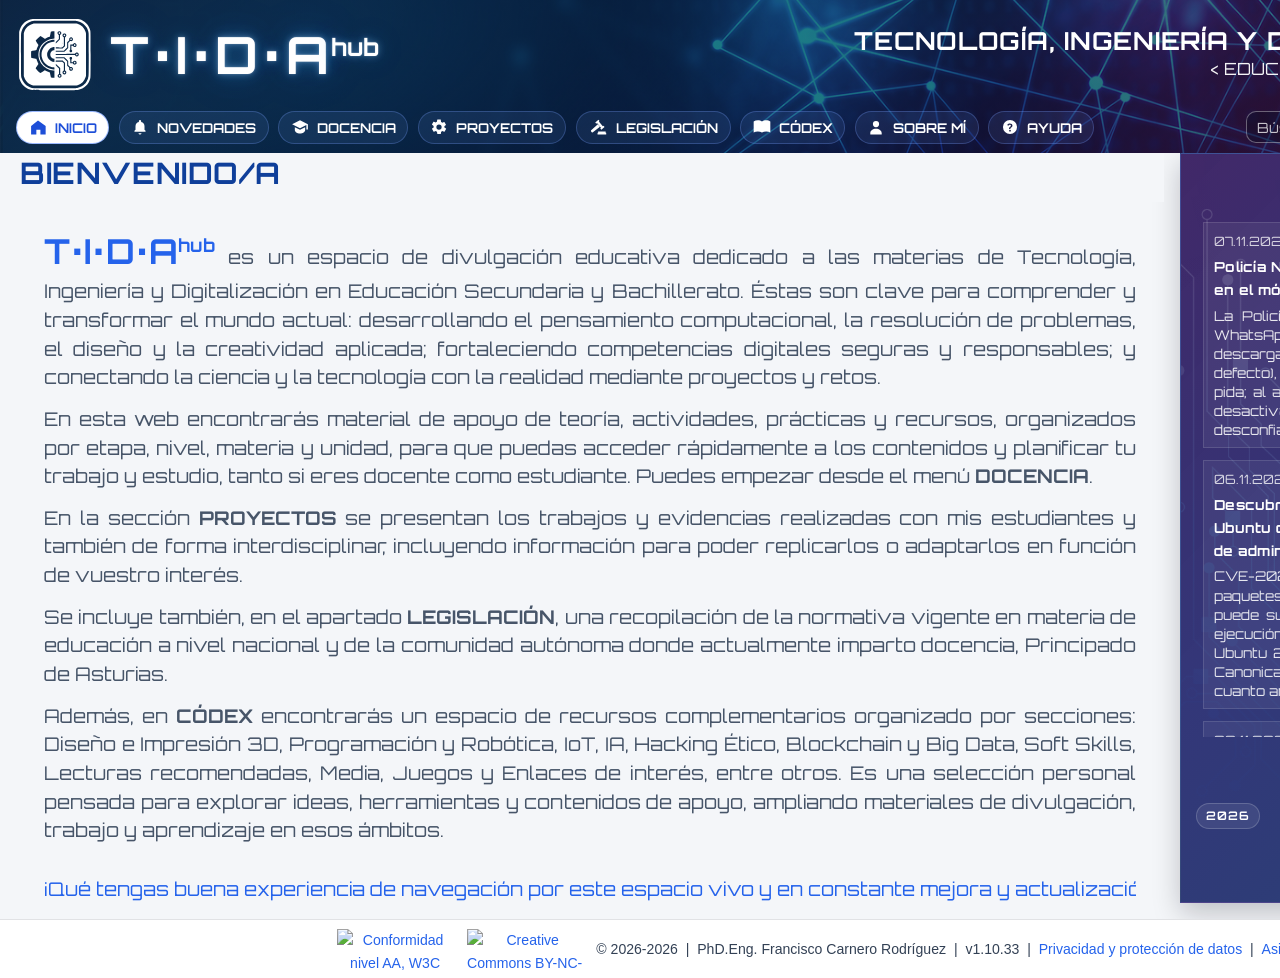
==== index.html @ 6f9c055a "Separa el contenido del titulo fijo y deja fijo BLOCKCHAIN/BIG DATA al hacer scroll. Co-authored-by:" ====
<!doctype html>
<html lang="es">
  <head>
    <meta charset="utf-8" />
    <meta name="viewport" content="width=device-width, initial-scale=1" />
    <title>T·I·D·Ahub</title>
    <link rel="stylesheet" href="./styles.css?v=1.10.33" />
    <script>
      window.MYWEB_ASSET_V = "1.10.33";
    </script>
    <script>
      (function () {
        var s = document.createElement("script");
        s.src = "./version-boot.js?_=" + Date.now();
        document.head.appendChild(s);
      })();
    </script>
  </head>
  <body class="theme-light">
    <a class="skip-link" href="#main-content">Saltar al contenido</a>
    <header>
      <div class="header-inner">
        <div class="header-top">
          <div class="brand-left">
            <span class="brand-logo">
              <img src="./logo/logo_app.svg" alt="Logotipo T·I·D·Ahub" width="256" height="256" decoding="async" />
            </span>
            <h1 id="site-title" class="brand-title">T·I·D·A<span class="brand-suffix">hub</span></h1>
          </div>
          <div class="header-right">
            <h2 class="brand-subtitle">TECNOLOGÍA, INGENIERÍA Y DIGITALIZACIÓN&nbsp;APLICADA</h2>
            <p class="subtle subtle-right">&lt; EDUCACIÓN SECUNDARIA Y BACHILLERATO &gt;</p>
          </div>
        </div>
        <div class="header-meta-row">
          <div class="header-nav-buttons">
            <button id="home-btn" class="home-btn header-home-btn" type="button" aria-label="Ir a inicio">
              <svg viewBox="0 0 24 24" width="18" height="18" aria-hidden="true" focusable="false">
                <path d="M12 3.2L2.8 10.7V22h7v-6.2h5.4V22h7V10.7L12 3.2z" fill="currentColor" />
              </svg>
              INICIO
            </button>
            <button id="updates-btn" class="home-btn header-home-btn" type="button" aria-label="Ir a Novedades">
              <svg viewBox="0 0 24 24" width="18" height="18" aria-hidden="true" focusable="false">
                <path
                  d="M12 22a2.2 2.2 0 0 0 2.1-1.6H9.9A2.2 2.2 0 0 0 12 22zm6-6.2V11a6 6 0 0 0-4.5-5.8V4a1.5 1.5 0 1 0-3 0v1.2A6 6 0 0 0 6 11v4.8L4.6 17v1.2h14.8V17L18 15.8z"
                  fill="currentColor"
                />
              </svg>
              NOVEDADES
            </button>
            <button id="docencia-btn" class="home-btn header-home-btn" type="button" aria-label="Ir a Docencia">
              <svg viewBox="0 0 24 24" width="18" height="18" aria-hidden="true" focusable="false">
                <path
                  d="M12 3L1.5 8.4 12 13.8l8.5-4.4v6h2V8.4L12 3zm-6.9 9.2V16c0 2.6 3.1 4.7 6.9 4.7s6.9-2.1 6.9-4.7v-3.8L12 15.7l-6.9-3.5z"
                  fill="currentColor"
                />
              </svg>
              DOCENCIA
            </button>
            <button id="books-btn" class="home-btn header-home-btn" type="button" aria-label="Ir a Proyectos">
              <svg viewBox="0 0 24 24" width="18" height="18" aria-hidden="true" focusable="false">
                <path
                  d="M19.14 12.94c.04-.31.06-.63.06-.94s-.02-.63-.06-.94l2.03-1.58a.5.5 0 0 0 .12-.64l-1.92-3.32a.5.5 0 0 0-.6-.22l-2.39.96a7.1 7.1 0 0 0-1.63-.94l-.36-2.54A.5.5 0 0 0 13.9 2h-3.8a.5.5 0 0 0-.49.42l-.36 2.54c-.59.24-1.13.55-1.63.94l-2.39-.96a.5.5 0 0 0-.6.22L2.71 8.48a.5.5 0 0 0 .12.64L4.86 10.7c-.04.31-.06.63-.06.94s.02.63.06.94l-2.03 1.58a.5.5 0 0 0-.12.64l1.92 3.32c.14.24.43.34.68.22l2.39-.96c.5.39 1.04.7 1.63.94l.36 2.54c.05.24.25.42.49.42h3.8c.24 0 .44-.18.49-.42l.36-2.54c.59-.24 1.13-.55 1.63-.94l2.39.96c.25.1.54 0 .68-.22l1.92-3.32a.5.5 0 0 0-.12-.64l-2.03-1.58zM12 15.5A3.5 3.5 0 1 1 12 8.5a3.5 3.5 0 0 1 0 7z"
                  fill="currentColor"
                />
              </svg>
              PROYECTOS
            </button>
            <button id="legislacion-btn" class="home-btn header-home-btn" type="button" aria-label="Ir a Legislación">
              <svg viewBox="0 0 24 24" width="20" height="20" aria-hidden="true" focusable="false">
                <!-- Mazo tipo juez: cabeza en carrete, mango afilado, bloque de golpe. -->
                <g transform="rotate(-40 12 11)">
                  <!-- Mango: fino junto a la cabeza, más grueso en la empuñadura -->
                  <path
                    d="M2.1 9.55 13.35 9.15v3.9L2.1 12.65c-.9-.35-.9-1.75 0-3.1z"
                    fill="currentColor"
                  />
                  <!-- Cabeza en carrete (extremos más anchos que el centro) -->
                  <path
                    d="M12.4 5.4h5v2h-1.05v7.4H17.4v2h-5v-2h1.05V7.4H12.4z"
                    fill="currentColor"
                  />
                </g>
                <!-- Bloque de golpe -->
                <path
                  d="M12.15 17.4h9v1.5h.7v2.2h-10.4v-2.2h.7z"
                  fill="currentColor"
                />
              </svg>
              LEGISLACIÓN
            </button>
            <button id="codex-btn" class="home-btn header-home-btn" type="button" aria-label="Ir a CÓDEX">
              <svg viewBox="0 0 24 24" width="18" height="18" aria-hidden="true" focusable="false">
                <!-- Libro abierto macizo (ambas páginas rellenas). -->
                <path
                  d="M12 4.6c-1.45-1-3.45-1.5-5.55-1.5S2.35 3.6.9 4.6v14.6c1.5-.85 3.4-1.3 5.55-1.3 2.1 0 4.1.45 5.55 1.3 1.45-.85 3.45-1.3 5.55-1.3 2.15 0 4.05.45 5.55 1.3V4.6c-1.45-1-3.45-1.5-5.55-1.5S13.45 3.6 12 4.6z"
                  fill="currentColor"
                />
              </svg>
              CÓDEX
            </button>
            <button id="about-btn" class="home-btn header-home-btn" type="button" aria-label="Ir a Sobre mí">
              <svg viewBox="0 0 24 24" width="18" height="18" aria-hidden="true" focusable="false">
                <path
                  d="M12 12.3a4.15 4.15 0 1 0 0-8.3 4.15 4.15 0 0 0 0 8.3zm0 2.1c-4.2 0-7.6 2.55-7.6 5.7V22h15.2v-1.9c0-3.15-3.4-5.7-7.6-5.7z"
                  fill="currentColor"
                />
              </svg>
              SOBRE MÍ
            </button>
            <button id="help-btn" class="home-btn header-home-btn" type="button" aria-label="Ir a Ayuda">
              <svg viewBox="0 0 24 24" width="18" height="18" aria-hidden="true" focusable="false">
                <path
                  d="M12 2.6a9.4 9.4 0 1 0 0 18.8 9.4 9.4 0 0 0 0-18.8zm0 15.4a1.15 1.15 0 1 1 0-2.3 1.15 1.15 0 0 1 0 2.3zm1.5-5.2c-.7.44-.92.72-.92 1.36v.38h-1.9v-.52c0-1.1.52-1.8 1.46-2.4.72-.44 1.08-.8 1.08-1.4 0-.74-.56-1.22-1.44-1.22-.88 0-1.52.5-1.9 1.34l-1.7-.92c.62-1.34 1.88-2.18 3.66-2.18 2 0 3.42 1.12 3.42 2.84 0 1.34-.7 2.08-1.76 2.72z"
                  fill="currentColor"
                />
              </svg>
              AYUDA
            </button>
          </div>
          <form
            id="quick-search-form"
            class="header-search"
            action="#"
            method="get"
            role="search"
            aria-label="Búsqueda rápida"
          >
            <input
              id="unit-search"
              type="search"
              name="q"
              enterkeyhint="search"
              autocomplete="off"
              autocorrect="off"
              spellcheck="false"
              placeholder="Búsqueda rápida..."
              aria-label="Búsqueda rápida por palabras clave"
            />
            <button id="unit-search-btn" type="submit" class="search-action-btn" aria-label="Ejecutar búsqueda">
              BUSCAR
            </button>
          </form>
        </div>
      </div>
    </header>

    <div class="app">
      <div class="app-layout">
        <nav id="docencia-menu" class="top-menu is-hidden" aria-label="Selector de niveles y materias">
          <div class="menu-row">
            <label class="menu-field">
              <span>Etapa</span>
              <select id="stage-select">
                <option value="">Selecciona etapa...</option>
                <option value="eso">ESO</option>
                <option value="bach">BACHILLERATO</option>
              </select>
            </label>

            <label class="menu-field">
              <span>Nivel</span>
              <select id="level-select" disabled>
                <option value="">Selecciona nivel...</option>
              </select>
            </label>

            <label class="menu-field">
              <span>Materia</span>
              <select id="material-select" disabled>
                <option value="">Selecciona materia...</option>
              </select>
            </label>

            <label class="menu-field">
              <span>Unidad</span>
              <select id="unit-select" disabled>
                <option value="">Selecciona unidad...</option>
              </select>
            </label>
          </div>
          <div id="search-results" class="search-results" aria-live="polite"></div>
        </nav>

        <main id="main-content" tabindex="-1">
          <div class="content-card">
            <span class="tag" id="unit-tag"></span>
            <h2 id="unit-title">Bienvenido/a</h2>
            <div id="breadcrumbs" class="crumb"></div>
            <div id="progress-indicator" class="progress-indicator" aria-live="polite"></div>
            <div id="tab-panel" class="tab-panel" aria-live="polite"></div>
          </div>
        </main>
      </div>
    </div>

    <footer class="site-footer">
      <div class="site-footer-inner">
        <a
          class="wcag-badge"
          href="https://www.w3.org/WAI/WCAG2AA-Conformance"
          title="Explicación de la conformidad WCAG 2 nivel AA (W3C)"
          target="_blank"
          rel="noopener noreferrer"
          aria-label="Explicación de la conformidad WCAG 2.2 nivel AA (W3C)"
        >
          <img
            src="https://www.w3.org/WAI/WCAG22/wcag2.2AA"
            alt="Conformidad nivel AA, W3C Web Content Accessibility Guidelines 2.2"
            width="88"
            height="31"
          />
        </a>
        <a
          class="cc-badge"
          href="https://creativecommons.org/licenses/by-nc-sa/4.0/deed.es"
          target="_blank"
          rel="noopener noreferrer"
          aria-label="Ver licencia Creative Commons BY-NC-SA 4.0"
        >
          <img
            src="https://mirrors.creativecommons.org/presskit/buttons/88x31/svg/by-nc-sa.svg"
            alt="Creative Commons BY-NC-SA 4.0"
            width="136"
            height="48"
          />
        </a>
        <div class="footer-meta">
          <span>&copy; 2026-<span id="year-current">2026</span></span>
          <span class="footer-sep" aria-hidden="true">|</span>
          <span>PhD.Eng. Francisco Carnero Rodríguez</span>
          <span class="footer-sep" aria-hidden="true">|</span>
          <span id="site-version">v1.10.33</span>
          <span class="footer-sep" aria-hidden="true">|</span>
          <a href="./privacidad.html?v=1.10.33" class="footer-privacy-link">Privacidad y protección de datos</a>
          <span class="footer-sep" aria-hidden="true">|</span>
          <a href="./asistencia-ia.html?v=1.10.33" class="footer-ai-link">Asistencia IA</a>
        </div>
      </div>
    </footer>

    <script>
      (function () {
        function loadApp(bust) {
          var app = document.createElement("script");
          app.src = "./app.js?v=" + encodeURIComponent(bust);
          document.body.appendChild(app);
        }
        function loadDataFreshThenApp(bust) {
          // Contenido editorial: siempre sin caché (noticias/libros sin bump de versión).
          fetch("./data.js?_=" + Date.now(), { cache: "no-store", credentials: "same-origin" })
            .then(function (r) {
              if (!r.ok) throw new Error("data.js " + r.status);
              return r.text();
            })
            .then(function (txt) {
              var ok = false;
              if (typeof window.MYWEB_injectDataJs === "function") {
                ok = window.MYWEB_injectDataJs(txt);
              } else {
                try {
                  new Function(txt);
                  var s = document.createElement("script");
                  s.text = txt;
                  document.body.appendChild(s);
                  ok = !!window.MYWEB_DATA;
                } catch (e) {
                  ok = false;
                }
              }
              if (!ok || !window.MYWEB_DATA) {
                console.error("data.js no disponible o inválido");
                return;
              }
              loadApp(bust);
            })
            .catch(function () {
              console.error("No se pudo cargar data.js");
            });
        }
        function bootAssets(bust, dataJsText) {
          bust = String(bust || window.MYWEB_ASSET_V || "1.10.33");
          window.MYWEB_ASSET_V = bust;
          if (typeof window.MYWEB_wireVersionedLinks === "function") {
            window.MYWEB_wireVersionedLinks(bust);
          }
          if (dataJsText && typeof window.MYWEB_injectDataJs === "function") {
            if (!window.MYWEB_injectDataJs(dataJsText) || !window.MYWEB_DATA) {
              console.error("data.js no disponible o inválido");
              return;
            }
            loadApp(bust);
            return;
          }
          if (dataJsText) {
            try {
              new Function(dataJsText);
              var s = document.createElement("script");
              s.text = dataJsText;
              document.body.appendChild(s);
            } catch (e) {
              console.error("data.js inválido", e);
              return;
            }
            if (!window.MYWEB_DATA) {
              console.error("data.js no definió MYWEB_DATA");
              return;
            }
            loadApp(bust);
            return;
          }
          loadDataFreshThenApp(bust);
        }
        var started = false;
        function start(bust, dataJsText) {
          if (started) return;
          started = true;
          bootAssets(bust, dataJsText);
        }
        window.addEventListener("myweb:version-ready", function (ev) {
          var d = (ev && ev.detail) || {};
          start(d.version || window.MYWEB_ASSET_V, d.dataJsText || "");
        });
        // Si version-boot falla o tarda, no bloquear la web.
        setTimeout(function () {
          start(window.MYWEB_ASSET_V || "1.10.33", window.__MYWEB_DATA_JS_TEXT__ || "");
        }, 2500);
      })();
    </script>
  </body>
</html>
---- styles.css ----
/* Tipografías locales (no dependen de Google Fonts / bloqueadores) */
@font-face {
  font-family: "Orbitron";
  font-style: normal;
  font-weight: 300 700;
  font-display: swap;
  src: url("./fonts/orbitron-latin-var.woff2") format("woff2");
}

@font-face {
  font-family: "Oxanium";
  font-style: normal;
  font-weight: 200 600;
  font-display: swap;
  src: url("./fonts/oxanium-latin-var.woff2") format("woff2");
}

:root {
  --bg: #0a0f1f;
  --bg-soft: #111a34;
  --card: #121c38;
  --card-2: #0f1831;
  --text: #e9f0ff;
  --text-soft: #b7c4e2;
  --title: #f3f7ff;
  --accent: #7aa2ff;
  --accent-2: #97b8ff;
  --muted: #98a8cc;
  --border: #25345c;
  --radius: 14px;
  --tech-font: "Orbitron", "Segoe UI", system-ui, -apple-system, sans-serif;
  --meta-font: "Oxanium", "Segoe UI", system-ui, -apple-system, sans-serif;
}

body.theme-light {
  --bg: #f4f6f9;
  --bg-soft: #eef2f7;
  --card: #ffffff;
  --card-2: #fdfefe;
  --text: #1f2937;
  --text-soft: #475569;
  --title: #0f172a;
  --accent: #2563eb;
  --accent-2: #3b82f6;
  --muted: #64748b;
  --border: #d8e0ea;
}

body.theme-light header {
  background:
    linear-gradient(135deg, rgba(7, 12, 28, 0.64), rgba(10, 18, 40, 0.56) 45%, rgba(7, 12, 28, 0.64)),
    radial-gradient(980px 520px at -10% -45%, rgba(122, 162, 255, 0.2) 0%, transparent 62%),
    radial-gradient(880px 520px at 115% 0%, rgba(151, 184, 255, 0.16) 0%, transparent 65%),
    url("./banners/banner-industry-tech.jpg");
  background-size: cover, auto, auto, cover;
  background-position: center, center, center, center;
  background-repeat: no-repeat, no-repeat, no-repeat, no-repeat;
}

body.theme-light header .brand-title {
  color: #ffffff;
  text-shadow:
    0 0 2px rgba(255, 255, 255, 0.28),
    0 0 7px rgba(147, 197, 253, 0.40),
    0 0 16px rgba(56, 189, 248, 0.30),
    0 0 32px rgba(59, 130, 246, 0.22),
    0 0 56px rgba(37, 99, 235, 0.16);
}

body.theme-light header .brand-subtitle {
  color: #ffffff;
}

body.theme-light header .subtle {
  color: #ffffff;
}

body.theme-light header .subtle.subtle-right {
  font-family: var(--tech-font);
}

body.theme-light header .brand-logo {
  color: rgba(240, 246, 255, 0.92);
  border: 0;
  background: transparent;
}

body.theme-light .top-menu {
  background: linear-gradient(180deg, #13224a, #081022);
  border: 0;
  box-shadow: 0 1px 2px rgba(3, 6, 14, 0.35), 0 10px 24px rgba(3, 8, 20, 0.35);
}

body.theme-light .menu-field span {
  color: #ffffff;
}

body.theme-light .menu-field select {
  background: linear-gradient(180deg, rgba(34, 53, 98, 0.92), rgba(20, 33, 66, 0.92));
  color: #ffffff;
  border-color: rgba(122, 162, 255, 0.3);
}

body.theme-light .menu-field select option,
body.theme-light .menu-field select optgroup {
  background: rgb(20, 33, 66);
  color: #ffffff;
}

body.theme-light .content-card {
  box-shadow: none;
}

body.theme-light .content-card h2 {
  color: #0f172a;
}

body.theme-light .progress-indicator {
  color: #1d4ed8;
  border-color: rgba(59, 130, 246, 0.4);
  background: rgba(59, 130, 246, 0.1);
}

body.theme-light .tab-panel {
  color: #475569;
}

body.theme-light .empty-state {
  color: #475569;
  background: transparent;
  border-color: transparent;
}

body.theme-light .home-btn {
  background: #f8fafc;
  border-color: #d5deea;
  color: #334155;
}

body.theme-light .home-btn:hover {
  background: #eef3ff;
  border-color: #adc5ff;
}

body.theme-light .home-btn.active {
  background: #2f5fd4;
  border-color: #2a54bc;
  color: #ffffff;
}

/* Botones del menú dentro de la cabecera: versión oscura */
body.theme-light header .home-btn {
  background: rgba(122, 162, 255, 0.1);
  border-color: rgba(122, 162, 255, 0.28);
  color: #ffffff;
}

body.theme-light header .home-btn:hover {
  background: rgba(122, 162, 255, 0.16);
  border-color: rgba(255, 255, 255, 0.55);
}

body.theme-light header .home-btn.active {
  /* Efecto “negativo”: fondo blanco + azul de los no seleccionados */
  background: #ffffff;
  border-color: rgba(122, 162, 255, 0.75);
  color: #1d4ed8;
}

body.theme-light .help-field span {
  color: #334155;
}

body.theme-light .help-field input,
body.theme-light .help-field textarea {
  background: #ffffff;
  color: #0f172a;
  border-color: #cfd8e3;
}

body.theme-light .help-submit {
  background: #e8f0ff;
  border-color: #8cb0ff;
  color: #0f3f9a;
}

body.theme-light .help-submit:hover {
  background: #dce9ff;
}

body.theme-light .site-footer a {
  color: #2563eb;
}

body.theme-light .site-footer a:hover {
  color: #1d4ed8;
}

* {
  box-sizing: border-box;
}

html {
  height: 100%;
  min-height: 100%;
  min-width: var(--site-min-width);
  /* Horizontal: lienzo mínimo. Vertical: scroll en .app (entre cabecera y pie). */
  overflow-x: auto;
  overflow-y: hidden;
}

body {
  margin: 0;
  font-family: "Segoe UI", "Inter", "Helvetica Neue", Arial, sans-serif;
  background: var(--bg);
  color: var(--text);
  line-height: 1.65;
  height: 100vh;
  max-height: 100vh;
  min-height: 0;
  min-width: var(--site-min-width);
  width: max(100%, var(--site-min-width));
  display: flex;
  flex-direction: column;
  overflow: hidden;
}

/* Accesibilidad: salto rápido a contenido (solo visible al enfocar) */
.skip-link {
  position: fixed;
  top: 0.75rem;
  left: 0.75rem;
  z-index: 9999;
  padding: 0.45rem 0.7rem;
  border-radius: 10px;
  border: 1px solid rgba(122, 162, 255, 0.55);
  background: rgba(10, 15, 31, 0.92);
  color: #ffffff;
  text-decoration: none;
  font-family: var(--tech-font);
  font-weight: 750;
  letter-spacing: 0.04em;
  transform: translateY(-140%);
  transition: transform 0.12s ease;
}

.skip-link:focus,
.skip-link:focus-visible {
  transform: translateY(0);
  outline: 2px solid #9fc0ff;
  outline-offset: 2px;
}

:root {
  --footer-h: 58px;
  /*
    Escritorio (PC): lienzo de diseño 1680px.
    Ventana más estrecha: se mantiene el tamaño original + scroll H+V
    (@media max-width: 1679.98px). Sin zoom/encaje.
    Móvil/tablet (táctil): --site-min-width pasa a 0 vía media (hover:none)+(pointer:coarse).
  */
  --site-min-width: 1680px;
  --site-fit-scale: 1;
  --site-canvas-main-h: 780px;
  --home-title-h: 3.6rem;
  --touch-target-min: 44px;
}

header {
  background:
    radial-gradient(1000px 450px at -8% -30%, #22366f 0%, transparent 60%),
    radial-gradient(900px 500px at 110% 10%, #1f2f5e 0%, transparent 62%),
    linear-gradient(135deg, #0d1429, #121b37 45%, #0d1429);
  color: var(--title);
  /* Fuera del scroller .app: la barra vertical no atraviesa la cabecera. */
  position: relative;
  flex: 0 0 auto;
  z-index: 60;
  min-width: var(--site-min-width);
  width: max(100%, var(--site-min-width));
}

.header-inner {
  --header-gap: 1.15rem;
  max-width: none;
  margin: 0 auto;
  padding: var(--header-gap) 1rem 0.58rem;
  width: 100%;
  display: flex;
  flex-direction: column;
  align-items: flex-start;
}

.header-top {
  width: 100%;
  display: flex;
  flex-direction: row;
  flex-wrap: nowrap;
  align-items: flex-start;
  justify-content: space-between;
  gap: 1rem;
}

.brand-left {
  display: inline-flex;
  align-items: center;
  gap: 0.7rem;
  position: relative;
  top: -0.45rem;
  left: -0.28rem;
}

.brand-logo {
  display: inline-flex;
  align-items: center;
  justify-content: center;
  width: 2.4rem;
  height: 2.4rem;
  border-radius: 0;
  border: 0;
  background: transparent;
  color: inherit;
  overflow: visible;
}

.brand-logo img,
.brand-logo svg {
  display: block;
  width: 100%;
  height: 100%;
  object-fit: cover;
  object-position: center;
  filter: none;
}

body.theme-light header .brand-logo img {
  filter: brightness(0) invert(1);
}

.header-right {
  display: inline-flex;
  flex-direction: column;
  align-items: flex-end;
  margin-left: auto;
  margin-top: 0.56rem;
  flex-shrink: 0;
  white-space: nowrap;
}

.brand-title {
  margin: 0;
  /* Tamaño fijo (sin vw): no cambia al redimensionar la ventana. */
  font-size: 3.2rem;
  font-weight: 700;
  font-style: normal;
  letter-spacing: 0.08em;
  font-family: var(--tech-font);
  line-height: 1;
  color: #f7fbff;
  text-transform: uppercase;
  text-shadow: 0 0 16px rgba(122, 162, 255, 0.42);
}

.brand-title .tight-dot {
  margin-left: -0.1em;
}

.brand-suffix {
  font-size: 0.46em;
  vertical-align: super;
  letter-spacing: 0.02em;
  margin-left: -0.08em;
  text-transform: none;
}

.welcome-brand .brand-suffix {
  font-size: 0.52em;
  vertical-align: super;
  letter-spacing: 0.02em;
  margin-left: -0.06em;
}

.brand-subtitle {
  margin: 0;
  font-size: 1.55rem;
  font-weight: 700;
  letter-spacing: 0.03em;
  font-family: var(--tech-font);
  color: #dce8ff;
  text-align: right;
  margin-top: 0.1rem;
  line-height: 1;
  transform: none;
}

.subtle {
  margin: -0.1rem 0 0;
  color: #d8e3ff;
  max-width: none;
  opacity: 0.95;
  font-style: normal;
  font-family: var(--meta-font);
  font-size: 1.05rem;
  font-weight: 400;
  text-align: left;
  width: 100%;
  transform: none;
}

.subtle.subtle-right {
  text-align: right;
  width: max-content;
  margin-top: 0;
  margin-left: auto;
}

.header-right .subtle.subtle-right {
  margin-top: 0.08rem;
}

.header-nav-buttons {
  display: flex;
  gap: 0.6rem;
  flex-wrap: nowrap;
  flex-shrink: 0;
}

.header-meta-row {
  display: flex;
  flex-wrap: nowrap;
  align-items: center;
  justify-content: space-between;
  gap: 0.9rem;
  margin-top: 0.34rem;
  width: 100%;
  /* Evita que menú+búsqueda se salgan del ancho de diseño y dejen “flecos” laterales. */
  min-width: 0;
  box-sizing: border-box;
}

.header-search {
  display: inline-flex;
  align-items: center;
  gap: 0.45rem;
  margin-left: auto;
  flex-shrink: 0;
}

.header-search input {
  /* Ancho fijo de escritorio (no depende del viewport). */
  width: 320px;
  border: 1px solid rgba(255, 255, 255, 0.35);
  border-radius: 10px;
  background: rgba(7, 12, 28, 0.28);
  color: #ffffff;
  padding: 0.42rem 0.6rem;
  font-family: var(--tech-font);
  font-size: 0.88rem;
  appearance: none;
}

/* Mismo aspecto que un campo de texto (type=search evita decoraciones del motor) */
.header-search input[type="search"]::-webkit-search-decoration,
.header-search input[type="search"]::-webkit-search-cancel-button {
  appearance: none;
  -webkit-appearance: none;
}

.header-search input::placeholder {
  color: rgba(255, 255, 255, 0.75);
}

body.theme-light header .header-search .search-action-btn {
  background: rgba(122, 162, 255, 0.16);
  border-color: rgba(255, 255, 255, 0.35);
  color: #ffffff;
}

body.theme-light header .header-search .search-action-btn:hover {
  background: rgba(122, 162, 255, 0.24);
  border-color: rgba(255, 255, 255, 0.55);
}

.app {
  max-width: none;
  margin: 0 auto;
  /* Sin padding superior: DOCENCIA (.top-menu) e INICIO (.home-news) van pegados a la cabecera.
     El pie está en el flex de body (no encima de .app), así el scroll no atraviesa el footprint.
     El aire de tipografía sticky lo aporta el padding de #unit-title, no este contenedor. */
  padding: 0 1rem 1rem;
  width: max(100%, var(--site-min-width));
  min-width: var(--site-min-width);
  flex: 1 1 auto;
  min-height: 0;
  display: flex;
  flex-direction: column;
  box-sizing: border-box;
  /* Scroll solo en la franja central (entre cabecera y pie del flex). */
  overflow-x: auto;
  overflow-y: auto;
  overscroll-behavior: contain;
}

/* Secciones de un viewport: el scroll (si hay) sigue en #tab-panel, no en .app. */
body:has(.content-card.is-home):not(:has(.home-split.is-archive)) .app,
body:has(.about-section) .app,
body:has(.codex-grid):not(:has(.codex-detail)) .app {
  overflow: hidden;
}

.app-layout {
  width: 100%;
  display: flex;
  flex-direction: column;
  gap: 0.75rem;
  flex: 1 1 auto;
  min-height: 0;
}

.top-menu {
  background: linear-gradient(180deg, #101932, #0d162d);
  border: 1px solid var(--border);
  border-radius: 0;
  padding: 0.9rem;
  box-shadow: 0 1px 2px rgba(3, 6, 14, 0.35), 0 10px 24px rgba(3, 8, 20, 0.35);
  margin-top: 0; /* sin solapar cabecera */
  margin-bottom: 1rem;
  /* Ancho del cuerpo (respeta --site-min-width); evita el truco 100vw que recorta al estrechar. */
  width: calc(100% + 2rem);
  max-width: none;
  position: relative;
  left: auto;
  right: auto;
  margin-left: -1rem;
  margin-right: -1rem;
  transform: none;
  box-sizing: border-box;
  border-left: 0;
  border-right: 0;
  border-top: 0;
  grid-column: 1 / -1;
}

.top-menu.is-hidden {
  display: none;
}

.menu-row {
  display: grid;
  /* ETAPA y NIVEL muy estrechos; UNIDAD se estira al final */
  grid-template-columns: 27ch 33ch 0.9fr 1.55fr;
  gap: 0.65rem;
  align-items: end;
}

.menu-field {
  display: flex;
  flex-direction: column;
  gap: 0.28rem;
}

.menu-field span {
  color: #dbe7ff;
  font-size: 1.02rem;
  font-weight: 600;
  letter-spacing: 0.01em;
  font-family: var(--tech-font);
  opacity: 0.9;
  text-transform: uppercase;
}

.menu-field select {
  width: 100%;
  border: 1px solid rgba(122, 162, 255, 0.3);
  border-radius: 10px;
  background: rgba(17, 27, 54, 0.95);
  color: #e9f0ff;
  padding: 0.45rem 0.58rem;
  font-family: var(--tech-font);
  font-size: 0.88rem;
  font-weight: 700;
}

.search-action-btn {
  border: 1px solid rgba(122, 162, 255, 0.32);
  background: rgba(122, 162, 255, 0.16);
  color: #e8f0ff;
  border-radius: 10px;
  padding: 0.45rem 0.7rem;
  font-family: var(--tech-font);
  font-size: 0.82rem;
  cursor: pointer;
}

.search-action-btn:hover {
  background: rgba(122, 162, 255, 0.25);
}

.search-action-btn:focus-visible {
  outline: 2px solid #9fc0ff;
  outline-offset: 2px;
}

body.theme-light .search-action-btn {
  background: #e8f0ff;
  border-color: #8cb0ff;
  color: #0f3f9a;
}

body.theme-light .search-action-btn:hover {
  background: #dce9ff;
  border-color: #7299ea;
}

.search-results {
  margin-top: 0.55rem;
  display: grid;
  gap: 0.4rem;
}

.search-results:empty {
  display: none;
}

.search-result-btn {
  width: 100%;
  text-align: left;
  border: 1px solid rgba(122, 162, 255, 0.28);
  background: rgba(122, 162, 255, 0.08);
  color: #e8f0ff;
  border-radius: 9px;
  padding: 0.42rem 0.56rem;
  cursor: pointer;
  font-size: 0.83rem;
}

.search-result-btn:hover {
  background: rgba(122, 162, 255, 0.16);
  border-color: rgba(151, 184, 255, 0.48);
}

.menu-field select:disabled {
  opacity: 0.6;
  cursor: not-allowed;
}

main {
  width: 100%;
  flex: 1 1 auto;
  min-height: 0;
  display: flex;
}

/* DOCENCIA: selectores en rejilla adaptable (activo bajo breakpoints del bloque responsive). */

.content-card {
  background: transparent;
  border: 0;
  border-radius: 0;
  padding: 0;
  /* Reserva el alto del título fixed para que el contenido no quede debajo. */
  padding-top: var(--unit-title-spacer, 0px);
  box-shadow: none;
  width: 100%;
  flex: 1 1 auto;
  min-height: 0;
  transition: opacity 180ms ease, transform 180ms ease;
  display: flex;
  flex-direction: column;
  align-items: stretch;
  box-sizing: border-box;
}

.content-card.is-home {
  position: relative;
  --home-news-w: 500px;
  /*
    Reserva el panel NOTICIAS. Con news a right:-1rem (entra en el padding 1rem de .app),
    padding-right = news-w deja 1rem de hueco texto↔noticias = padding izq. de .app.
  */
  padding-right: var(--home-news-w);
  box-sizing: border-box;
}

/*
  INICIO: mismo título fixed que el resto; sin interacción (salvo HISTÓRICO).
*/
.content-card.is-home #unit-title {
  padding: 0.12rem 0.25rem;
  pointer-events: none;
  font-size: 1.85em;
}

/* HISTÓRICO: mismo anclaje del panel NOTICIAS (is-home), título usable */
.content-card.is-home:has(.home-split.is-archive) #unit-title {
  pointer-events: auto;
  max-width: none;
}

.content-card.is-home #tab-panel {
  padding-top: 0;
  box-sizing: border-box;
}

.content-card.is-hidden {
  display: none;
}

.content-card.view-switch {
  opacity: 0;
  transform: translateY(6px);
}

.tag {
  display: inline-block;
  background: rgba(122, 162, 255, 0.16);
  color: #cfe0ff;
  border: 1px solid rgba(122, 162, 255, 0.36);
  padding: 0.19rem 0.56rem;
  border-radius: 999px;
  font-size: 0.77rem;
  margin-bottom: 0.7rem;
  font-weight: 650;
  letter-spacing: 0.02em;
}

.tag:empty {
  display: none;
}

.content-card h2 {
  margin: 0.1rem 0 0.45rem;
  color: #eef3ff;
  font-family: var(--tech-font);
  letter-spacing: 0.02em;
  font-size: 1.85em;
  font-weight: 700;
  text-transform: uppercase;
}

/*
  Título de sección (+ VOLVER) fixed bajo la cabecera.
  sticky fallaba con el scroll del lienzo; top/left/width los fija app.js.
*/
#unit-title {
  position: fixed;
  top: var(--unit-title-top, 0px);
  left: var(--unit-title-left, 0px);
  width: var(--unit-title-width, 100%);
  z-index: 25;
  margin-top: 0;
  margin-bottom: 0;
  /* Más aire inferior: el contenido al hacer scroll no se pega al rótulo. */
  padding: 0.28rem 0.25rem 0.72rem;
  align-self: stretch;
  box-sizing: border-box;
  line-height: 1.2;
  overflow: visible;
  background: #0a0f1f;
  backdrop-filter: none;
  box-shadow: 0 -2px 0 #0a0f1f, 0 10px 0 #0a0f1f;
}

/* En modo HISTÓRICO (INICIO), no solapar el panel fijo de noticias (derecha). */
body:has(.home-split.is-archive) #unit-title {
  display: inline-flex;
  width: fit-content;
  max-width: 100%;
}

body.theme-light #unit-title {
  background: #f4f6f9;
  color: #0f3f9a;
  box-shadow: 0 -2px 0 #f4f6f9, 0 10px 0 #f4f6f9;
}

.content-card h2:empty {
  display: none;
}

.crumb {
  color: var(--muted);
  font-size: 0.92rem;
  margin-bottom: 0.35rem;
  font-weight: 600;
}

.progress-indicator {
  display: inline-flex;
  margin-bottom: 0.35rem;
  padding: 0.2rem 0.5rem;
  border-radius: 999px;
  border: 1px solid rgba(122, 162, 255, 0.35);
  background: rgba(122, 162, 255, 0.1);
  color: #d7e5ff;
  font-size: 0.74rem;
}

.progress-indicator:empty {
  display: none;
}

.tab-panel {
  margin-top: 1rem;
  color: var(--text-soft);
}

.tab-panel:has(.codex-detail) {
  /* En vistas tipo CÓDEX, alinear contenido con el bloque fijo izquierdo */
  margin-top: 0.25rem;
}

/* LECTURAS / catálogos CÓDEX: scroll en .app (como el resto) para que el aside sticky funcione. */
body:has(.codex-detail--readings) {
  overflow-x: auto;
  overflow-y: hidden;
}

body:has(.codex-detail--readings) .app {
  overflow-x: auto;
  overflow-y: auto;
}

.tab-panel:has(.codex-detail--readings) {
  min-height: max(
    var(--site-canvas-main-h),
    calc(100vh - var(--home-news-top, 0px) - var(--footer-h))
  );
  height: auto;
  overflow: visible;
  display: flex;
  flex-direction: column;
}

.tab-panel:has(.codex-detail--readings) .codex-detail--readings {
  flex: 1 1 auto;
  min-height: var(--site-canvas-main-h);
}

.tab-panel:has(.codex-detail--readings) .readings-page {
  height: auto;
  min-height: var(--site-canvas-main-h);
}

.tab-panel:has(.codex-detail--readings) .codex-detail__content {
  height: auto;
  overflow: visible;
}

/* Hub y REFERENCIAS BC/BD: no forzar lienzo de 780px (evita scroll fantasma / hueco vacío). */
.tab-panel:has(.bc-bd-page[data-bc-view="hub"]),
.tab-panel:has(.bc-bd-page[data-bc-view="glossary"]),
.tab-panel:has(.bc-bd-page[data-bc-view="refs"]) {
  min-height: 0;
}

.tab-panel:has(.bc-bd-page[data-bc-view="hub"]) .codex-detail--readings,
.tab-panel:has(.bc-bd-page[data-bc-view="glossary"]) .codex-detail--readings,
.tab-panel:has(.bc-bd-page[data-bc-view="refs"]) .codex-detail--readings {
  min-height: 0;
  flex: 0 1 auto;
}

.tab-panel:has(.bc-bd-page[data-bc-view="hub"]) .readings-page.bc-bd-page,
.tab-panel:has(.bc-bd-page[data-bc-view="glossary"]) .readings-page.bc-bd-page,
.tab-panel:has(.bc-bd-page[data-bc-view="refs"]) .readings-page.bc-bd-page {
  min-height: 0;
}

.tab-panel:has(.help-privacy-panel) {
  margin-top: 0;
}

/* Subir ligeramente el bloque de privacidad dentro de AYUDA */
.help-privacy-panel {
  margin-top: -0.55rem;
}

/*
  Secciones que caben en un viewport: sin scroll de página
  (INICIO bienvenida, CÓDEX hub, SOBRE MÍ).
  Detalles largos (p. ej. lecturas) o HISTÓRICO no entran aquí.
*/
html:has(.content-card.is-home):not(:has(.home-split.is-archive)),
html:has(.about-section),
html:has(.codex-grid):not(:has(.codex-detail)) {
  height: 100%;
  overflow-x: auto;
  overflow-y: hidden;
}

body:has(.content-card.is-home):not(:has(.home-split.is-archive)),
body:has(.about-section),
body:has(.codex-grid):not(:has(.codex-detail)) {
  height: 100vh;
  max-height: 100vh;
  min-height: 0;
  overflow-x: visible;
  overflow-y: hidden;
}

.tab-panel:has(.empty-state.welcome):not(:has(.home-split.is-archive)),
.tab-panel:has(.codex-grid):not(:has(.codex-detail)) {
  display: flex;
  flex-direction: column;
  align-items: stretch;
  justify-content: flex-start;
  flex: 1 1 auto;
  margin-top: 0;
  min-height: 0;
  overflow-x: hidden;
  overflow-y: auto;
  overscroll-behavior: auto; /* no atrapar la rueda si no hay overflow real */
}

/* SOBRE MÍ: cabe en viewport; overflow:auto dejaba barra fantasma y desplazaba el texto. */
.tab-panel:has(.about-section) {
  display: flex;
  flex-direction: column;
  align-items: stretch;
  justify-content: flex-start;
  flex: 1 1 auto;
  margin-top: 0;
  min-height: 0;
  overflow-x: hidden;
  overflow-y: hidden;
  overscroll-behavior: auto;
}

.content-card #tab-panel:has(.unit-materials-pane) {
  flex: 1 1 auto;
  display: flex;
  flex-direction: column;
  min-height: 720px;
  margin-top: 0.35rem;
}

.unit-materials-pane {
  flex: 1 1 auto;
  display: flex;
  align-items: stretch;
  justify-content: stretch;
  width: 100%;
  padding: 0.5rem 0.5rem 1.75rem;
  box-sizing: border-box;
}

.unit-materials-split {
  width: 100%;
  display: grid;
  grid-template-columns: minmax(300px, 380px) 1fr;
  gap: 1.6rem;
  align-items: stretch;
}

.unit-materials-nav {
  display: flex;
  flex-direction: column;
  gap: 0.9rem;
  align-items: flex-start;
  justify-content: flex-start;
  padding: 0.25rem 0.25rem 0.75rem;
  position: sticky;
  top: calc(var(--home-news-top, 0px) + 1.25rem);
  align-self: start;
  height: max-content;
}

.unit-materials-detail {
  min-width: 0;
  padding: 0.35rem 0.25rem 0.75rem;
}

.unit-section-heading {
  display: flex;
  flex-direction: column;
  gap: 0.15rem;
  margin-bottom: 0.9rem;
}

.unit-section-title {
  margin: 0;
  font-family: var(--tech-font);
  letter-spacing: 0.06em;
  font-size: 1.6rem;
  color: var(--title);
}

.unit-section-subtitle {
  margin: 0;
  color: var(--muted);
  font-weight: 650;
  letter-spacing: 0.02em;
}

.unit-downloads-hint {
  margin: 0.85rem 0 0;
  font-size: 0.92rem;
  color: var(--muted);
}

@media (max-width: 900px) and (hover: none) and (pointer: coarse) {
  .unit-materials-split {
    grid-template-columns: 1fr;
  }

  .unit-materials-nav {
    position: static;
    flex-direction: row;
    flex-wrap: wrap;
    justify-content: center;
    align-items: center;
  }
}

.unit-material-card {
  display: flex;
  flex-direction: column;
  align-items: center;
  text-align: center;
  gap: 0.18rem;
  padding: 0.65rem 0.5rem 0.55rem;
  border-radius: 0;
  border: 0;
  background: transparent;
  color: var(--text-soft);
  text-decoration: none;
  cursor: pointer;
  transition:
    transform 0.08s ease,
    color 0.12s ease,
    filter 0.12s ease;
  width: 100%;
  max-width: 220px;
  box-sizing: border-box;
}

.unit-material-nav-item {
  appearance: none;
  text-align: left;
  max-width: none;
  width: 100%;
  align-items: flex-start;
}

.unit-material-nav-item.is-active {
  filter: drop-shadow(0 0 0 rgba(0, 0, 0, 0));
  color: var(--text);
}

.unit-material-nav-item.is-active .unit-material-card__label {
  color: var(--title);
}

.unit-material-card:hover {
  color: var(--text);
  filter: none;
}

.unit-material-card:active {
  transform: scale(0.98);
}

.unit-material-card__icon {
  width: 9.75rem;
  height: 9.75rem;
  color: #8cb0ff;
  display: flex;
  align-items: center;
  justify-content: center;
  border-radius: 18px;
  overflow: hidden;
  padding: 0.55rem;
  background: rgba(255, 255, 255, 0.06);
  box-shadow:
    0 8px 18px rgba(2, 6, 23, 0.22),
    0 0 0 4px #324154 inset;
}


.unit-material-card__icon svg {
  width: 100%;
  height: 100%;
  display: block;
}

.unit-material-card__icon img {
  width: 100%;
  height: 100%;
  display: block;
  object-fit: contain;
  object-position: center;
  border-radius: 14px;
  image-rendering: auto;
  image-rendering: -webkit-optimize-contrast;
  transform: translateZ(0);
  backface-visibility: hidden;
  will-change: transform, filter;
  filter:
    drop-shadow(0 0 6px rgba(96, 165, 250, 0.14))
    saturate(1.18)
    hue-rotate(-8deg)
    brightness(1.08)
    contrast(1.14);
}

/* IoT: sin filtro global (evita teñir todo el cuadro). El azul de la nube se ajusta en el PNG. */
.unit-material-card__icon img[src*="IoT"] {
  filter: none;
}

.unit-material-card__label {
  font-family: var(--tech-font);
  font-weight: 650;
  font-size: 1.55rem;
  letter-spacing: 0.06em;
  margin-top: 0;
  color: #dce8ff;
}


/* Vista lateral (detalle): icono pequeño + texto a la derecha, centrado vertical */
.unit-materials-pane.is-detail .unit-materials-nav {
  gap: 0.6rem;
  margin-top: -0.75rem;
}

.unit-materials-pane.is-detail .unit-material-nav-item {
  flex-direction: row;
  align-items: center;
  justify-content: flex-start;
  text-align: left;
  gap: 1.05rem;
  padding: 0.35rem 0.25rem;
}

.unit-materials-pane.is-detail .unit-material-card__icon {
  width: 8.26875rem;
  height: 8.26875rem;
  flex: 0 0 auto;
}

.unit-materials-pane.is-detail .unit-material-card__label {
  margin-top: 0;
  font-size: 1.15rem;
  letter-spacing: 0.06em;
  line-height: 1.1;
  display: inline-flex;
  align-items: center;
  min-height: 8.26875rem;
}

body.theme-light .unit-material-card {
  color: #334155;
}

body.theme-light .unit-material-card:hover {
  color: #0f172a;
  filter: none;
}

body.theme-light .unit-material-card__icon {
  color: #2563eb;
}

body.theme-light .unit-material-card__label {
  color: #1e3a8a;
}

.help-form {
  display: flex;
  flex-direction: column;
  gap: 0.85rem;
  max-width: 980px;
  width: 980px;
  margin: 0 auto;
  padding-bottom: 1rem;
}

/* Política en AYUDA: sin gap flex (si no, título↔RGPD queda a 0.85rem). */
.help-form.help-privacy-panel {
  gap: 0;
  max-width: none;
  width: 100%;
}

.help-field {
  display: flex;
  flex-direction: column;
  gap: 0.28rem;
}

.help-row {
  display: grid;
  grid-template-columns: 1fr 1fr;
  gap: 0.85rem;
  width: 100%;
}


.help-field span {
  color: #dbe7ff;
  font-size: 0.9rem;
  font-weight: 600;
  font-family: var(--tech-font);
}

.req-asterisk {
  color: #dc2626 !important;
  font-weight: 800;
}

.help-required-legend {
  margin-top: 0.25rem;
  font-family: var(--meta-font);
  font-size: 0.92rem;
  color: #0f172a;
  text-align: right;
}

.help-field input,
.help-field textarea {
  width: 100%;
  border: 1px solid rgba(122, 162, 255, 0.3);
  border-radius: 10px;
  background: rgba(17, 27, 54, 0.95);
  color: #e9f0ff;
  padding: 0.56rem 0.66rem;
  font-family: Arial, Helvetica, sans-serif;
  font-size: 1.1rem;
}

.help-field input {
  font-weight: 400;
}

.help-field textarea {
  resize: none;
}

.help-consent {
  display: flex;
  align-items: flex-start;
  gap: 0.6rem;
  padding: 0.25rem 0.1rem 0;
  color: #000000;
  font-family: var(--meta-font);
  font-size: 0.98rem;
  line-height: 1.35;
}

.help-consent-group {
  display: flex;
  flex-direction: column;
  gap: 0.25rem;
}

.help-consent a.help-privacy-link {
  color: #0b3bdc;
  text-decoration: none;
}

.help-consent a.help-privacy-link:hover {
  color: #0932ba;
  text-decoration: underline;
  text-underline-offset: 0.12em;
  opacity: 1;
}

.help-consent input[type="checkbox"] {
  margin-top: 0.22rem;
  width: 18px;
  height: 18px;
  accent-color: #7aa2ff;
  flex: 0 0 auto;
}

.help-privacy {
  border: 1px solid rgba(122, 162, 255, 0.22);
  background: rgba(228, 234, 242, 0.84);
  border-radius: 0;
  padding: 0.55rem 0.7rem;
  color: #0f172a;
  font-family: var(--meta-font);
  font-size: 0.82rem;
  line-height: 1.28;
  text-align: justify;
  text-justify: inter-word;
  align-self: center;
  width: 100%;
  max-width: 980px;
  margin: 0.2rem auto 0.75rem;
  user-select: none;
  box-sizing: border-box;
  overflow-wrap: anywhere;
  word-break: break-word;
}

.help-privacy strong {
  color: #0b1220;
}

/* Permitir copiar/enlazar dentro de privacidad */
.help-privacy a,
.help-privacy a * {
  user-select: text;
}

/* Correo en privacidad: sin subrayado (mantiene aspecto "texto") */
.help-privacy a[href^="mailto:"] {
  text-decoration: none;
}
.help-privacy a[href^="mailto:"]:hover {
  text-decoration: none;
}

/*
  Página de privacidad: cabecera + título fijos;
  solo hace scroll el texto de la política (.tab-panel).
*/
html:has(body.privacy-page) {
  height: 100%;
  overflow-x: auto;
  overflow-y: hidden;
}

body.privacy-page {
  height: 100vh;
  max-height: 100vh;
  min-height: 0;
  overflow-x: visible;
  overflow-y: hidden;
}

body.privacy-page header {
  flex: 0 0 auto;
  position: relative; /* no sticky: ya no hace falta con layout bloqueado */
}

/* Misma geometría de cabecera que INICIO (logo/título/aire); solo cambia el menú → VOLVER. */
body.privacy-page .header-inner {
  padding: var(--header-gap, 1.15rem) 1rem 0.58rem;
}

body.privacy-page .header-meta-row {
  /* Reserva la altura típica de la fila de botones + búsqueda de INICIO. */
  min-height: 2.35rem;
  align-items: center;
}

body.privacy-page .header-nav-buttons {
  min-height: 2.15rem;
  align-items: center;
}

body.privacy-page .app,
body.privacy-page .app-layout,
body.privacy-page main {
  flex: 1 1 auto;
  min-height: 0;
  overflow: hidden;
}

body.privacy-page .content-card {
  flex: 1 1 auto;
  min-height: 0;
  overflow: hidden;
  /* Aire bajo cabecera (en AYUDA lo aporta el título «AYUDA»). */
  padding-top: 1.1rem;
}

/* Mismo título/cita que AYUDA (.privacy-block-heading + lede centrados). */
body.privacy-page #unit-title,
body.privacy-page #unit-title.privacy-block-heading {
  position: static;
  flex: 0 0 auto;
  top: auto;
  z-index: 2;
  margin: 0 auto;
  max-width: 1800px;
  width: 100%;
  font-size: clamp(1.05rem, 3.5vw, 1.48rem);
  letter-spacing: 0.08em;
  line-height: 1;
  text-align: center;
  color: #0f172a;
  background: transparent;
  box-shadow: none;
  backdrop-filter: none;
  padding: 0 0.35rem;
  box-sizing: border-box;
}

body.privacy-page .tab-panel {
  flex: 1 1 auto;
  min-height: 0;
  margin-top: 0.15rem;
  overflow-x: auto;
  overflow-y: auto;
  overscroll-behavior: auto;
}

/* Página de privacidad (privacidad.html): ocupar el ancho del privacy-stack (1800px) */
body.privacy-page .help-privacy {
  font-size: 0.92rem;
  line-height: 1.28;
  width: 100%;
  max-width: none;
  align-self: stretch;
}

/*
  VOLVER en cabecera de privacidad: mismo formato que .help-title-back (← VOLVER),
  colores invertidos respecto a ese botón (texto claro sobre cabecera oscura).
*/
body.privacy-page header .privacy-header-back {
  text-decoration: none;
  /* Misma caja visual que .header-home-btn del menú principal. */
  font-size: 0.78rem;
  padding: 0.42rem 0.75rem;
  min-height: 2.15rem;
  box-sizing: border-box;
  display: inline-flex;
  align-items: center;
  font-weight: 700;
  letter-spacing: 0.06em;
  background: rgba(15, 36, 77, 0.72);
  border: 1px solid rgba(122, 162, 255, 0.45);
  color: #eef3ff;
}

body.privacy-page header .privacy-header-back:hover {
  background: rgba(122, 162, 255, 0.28);
  border-color: rgba(255, 255, 255, 0.55);
  color: #ffffff;
}

body.privacy-page .privacy-card {
  margin: 0.35rem auto 0.85rem;
}

.privacy-block-heading {
  margin: 0 auto 0.1rem;
  max-width: 1800px;
  width: 100%;
  font-family: var(--tech-font);
  font-size: clamp(1.05rem, 3.5vw, 1.48rem);
  font-weight: 700;
  letter-spacing: 0.08em;
  color: #0f172a;
  text-align: center;
  box-sizing: border-box;
  padding-inline: 0.35rem;
}

.help-privacy-panel .privacy-block-heading {
  margin-bottom: 0;
  margin-top: 0;
  line-height: 1;
  padding: 0;
}

.privacy-stack {
  margin-top: -0.35rem;
}

body.privacy-page .privacy-block-heading {
  color: #0f172a;
}

/* Privacidad dentro de AYUDA (misma ventana) */
.help-privacy-panel {
  max-width: none;
  width: 100%;
}

.privacy-stack {
  width: 100%;
  max-width: 1800px;
  margin: 0 auto;
  box-sizing: border-box;
  min-width: 0;
}

/* Cita legal RGPD/LOPDGDD bajo el título (privacidad.html y AYUDA) */
.privacy-legal-lede {
  margin: 0.55rem 0 0.45rem;
  padding: 0 0.25rem;
  font-size: 0.98rem;
  line-height: 1.3;
  text-align: left;
  font-family: var(--meta-font);
  font-style: italic;
  font-weight: 700;
  color: #475569;
  box-sizing: border-box;
}

.privacy-legal-lede--centered,
.help-privacy-panel .privacy-legal-lede,
body.privacy-page .privacy-legal-lede {
  text-align: center;
  max-width: 1800px;
  width: 100%;
  margin-left: auto;
  margin-right: auto;
}

/* Misma separación título → RGPD en AYUDA y privacidad.html */
.help-privacy-panel .privacy-block-heading + .privacy-legal-lede,
body.privacy-page #unit-title + .privacy-legal-lede {
  margin-top: 0.55rem;
  margin-bottom: 0.45rem;
}

body.privacy-page .privacy-legal-lede {
  flex: 0 0 auto;
  color: #475569;
}

/* Enlaces de la cita legal: mantener color tras visitar */
.privacy-legal-lede a,
.privacy-legal-lede a:visited {
  color: #2563eb;
  text-decoration: none;
}

.privacy-legal-lede a:hover {
  color: #1d4ed8;
  text-decoration: underline;
  text-underline-offset: 0.12em;
}

.help-privacy-panel .privacy-card {
  width: 100%;
  max-width: none;
  margin-left: auto;
  margin-right: auto;
  font-size: 0.92rem;
  line-height: 1.22;
  padding: 0.5rem 0.65rem;
}

/* 2 columnas reales por grid (sin layout multi-column) */
.privacy-grid {
  display: grid;
  grid-template-columns: 1fr 1fr;
  gap: 2.4rem;
  align-items: stretch;
}

.privacy-col {
  display: flex;
  flex-direction: column;
  min-height: 100%;
}

@media (max-width: 1100px) and (hover: none) and (pointer: coarse) {
  .privacy-grid {
    grid-template-columns: 1fr;
    gap: 1.1rem;
  }
}

.privacy-card strong {
  text-transform: uppercase;
}

/* Evitar que un apartado se rompa entre columnas */
.privacy-section {
  break-inside: avoid;
  page-break-inside: avoid;
}

/* Título de cada apartado */
.privacy-section > strong {
  display: block;
  margin-top: 0.15rem;
}

/* Cuerpo bajo cada título: sangría en todo el bloque (todas las líneas) */
.privacy-section > .privacy-section-body {
  padding-left: 1.65rem;
  margin: 0.14rem 0 0.75rem;
  text-align: justify;
  text-justify: inter-word;
}

#unit-title .help-title-back {
  margin-left: 0.75rem;
  font-size: 0.78rem;
  padding: 0.3rem 0.65rem;
  border-radius: 999px;
  border: 1px solid rgba(122, 162, 255, 0.45);
  background: rgba(122, 162, 255, 0.14);
  color: #0f244d;
  cursor: pointer;
  font-family: var(--tech-font);
  font-weight: 700;
  letter-spacing: 0.06em;
  vertical-align: middle;
}

#unit-title .help-title-back:hover {
  background: rgba(122, 162, 255, 0.2);
}

.help-submit {
  align-self: center;
  cursor: pointer;
  background: rgba(122, 162, 255, 0.14);
  border: 1px solid rgba(122, 162, 255, 0.45);
  color: #eef3ff;
  border-radius: 999px;
  padding: 0.45rem 0.85rem;
  font-weight: 650;
  font-family: var(--tech-font);
}

.help-submit:hover {
  background: rgba(122, 162, 255, 0.2);
}

.help-submit:disabled {
  opacity: 0.65;
  cursor: wait;
}

/* Honeypot antispam: oculto visualmente, fuera del flujo */
.help-botcheck {
  position: absolute;
  left: -10000px;
  top: auto;
  width: 1px;
  height: 1px;
  overflow: hidden;
}

.help-form-status {
  margin: 0.35rem 0 0;
  text-align: center;
  font-family: var(--tech-font);
  font-size: 0.92rem;
  line-height: 1.35;
  color: var(--text-soft);
}

.help-sent {
  display: flex;
  flex-direction: column;
  align-items: center;
  justify-content: center;
  min-height: 14rem;
  padding: 2rem 1rem;
  text-align: center;
  font-family: var(--tech-font);
  animation: helpSentIn 0.35s ease-out;
}

.help-sent__label {
  margin: 0;
  font-size: 2.1rem;
  font-weight: 700;
  letter-spacing: 0.08em;
  text-transform: uppercase;
  color: #166534;
}

.help-sent__hint {
  margin: 0.85rem 0 0;
  font-size: 0.95rem;
  color: var(--muted);
}

@keyframes helpSentIn {
  from {
    opacity: 0;
    transform: translateY(8px);
  }
  to {
    opacity: 1;
    transform: none;
  }
}

.help-form-status.is-ok {
  color: #166534;
}

.help-form-status.is-error {
  color: #b91c1c;
}

body.theme-light .help-form-status.is-ok {
  color: #166534;
}

body.theme-light .help-form-status.is-error {
  color: #b91c1c;
}

.empty-state {
  color: var(--text-soft);
  background: transparent;
  border: 0;
  border-radius: 0;
  padding: 0.25rem 0;
}

.empty-state.welcome {
  max-width: none;
  margin: 0;
  text-align: justify;
  text-justify: inter-word;
  padding: 0.6rem 0 0;
  min-height: 0;
  display: flex;
  flex-direction: column;
  justify-content: flex-start;
  user-select: none;
  cursor: default;
  /* static: .home-news se posiciona respecto a .content-card.is-home */
  position: static;
  top: 0;
  width: 100%;
}

.empty-state.welcome:has(.home-split.is-archive) {
  /* En modo HISTÓRICO, no centrar verticalmente: pegar arriba */
  min-height: 0;
  justify-content: flex-start;
  top: 0;
  padding-top: 0;
}

.home-split.is-archive {
  padding-top: 0;
  padding-left: 0;
  padding-right: 0;
}

/*
  Panel NOTICIAS en HISTÓRICO (escritorio): fixed bajo la cabecera, como “pegado”
  en INICIO (ahí no hay scroll de página). Así no sube solapando el header al
  hacer scroll del listado de meses.
*/
.content-card.is-home:has(.home-split.is-archive) .home-news {
  position: fixed;
  top: var(--home-news-top, 0px);
  right: 1rem;
  left: auto;
  bottom: auto;
  width: var(--home-news-w, 500px);
  max-width: var(--home-news-w, 500px);
  height: calc(100vh - var(--home-news-top, 0px) - var(--footer-h));
  max-height: calc(100vh - var(--home-news-top, 0px) - var(--footer-h));
  overflow: auto;
  z-index: 15;
}

.home-split {
  --home-news-w: 500px;
  display: block;
  /* La reserva del panel vive en .content-card.is-home. */
  padding-left: 0;
  padding-right: 0;
  box-sizing: border-box;
}

.home-year-results {
  display: none;
}

.home-year-results:has(.year-results-list) {
  display: block;
  float: none;
  /* Toda la anchura bajo el panel de noticias fijo: titulares completos en varias líneas */
  width: 100%;
  max-width: 100%;
  margin: 0 0 1rem;
  padding: 0.6rem 0.62rem;
  border: 1px solid rgba(122, 162, 255, 0.18);
  background: rgba(10, 18, 40, 0.22);
  color: #ffffff;
  box-sizing: border-box;
}

.home-split.is-archive .welcome-copy {
  display: none;
}

.home-split.is-archive .home-year-results {
  display: block;
  float: none;
  width: 100%;
  margin: 0;
  /* Igual que NOVEDADES: el bloque empieza pegado al título */
  padding: 0;
  margin-top: 0;
  border: 0;
  background: transparent;
}

.home-split.is-archive .year-results-title {
  display: none;
}

.home-split.is-archive .year-results-list {
  max-width: min(1420px, 100%);
  width: 100%;
  margin: 0 auto;
  gap: 0.55rem;
}

.updates-archive .year-result {
  padding: 0.5rem 0.6rem;
  border-color: rgba(15, 23, 42, 0.14);
  background: transparent;
}

.updates-archive .year-result-date {
  color: rgba(15, 23, 42, 0.8);
}

.updates-archive .year-result-title {
  color: #0f172a;
  /* En escritorio elipsis; en <1680px el bloque responsive permite wrap completo (AA 1.4.10). */
  white-space: nowrap;
  overflow: hidden;
  text-overflow: ellipsis;
  line-height: 1.4;
}

.updates-archive .updates-book-title {
  color: var(--accent);
  font-weight: 800;
}

.updates-archive .updates-game-title {
  color: var(--accent);
  font-weight: 800;
}

.updates-archive .updates-media-title {
  color: var(--accent);
  font-weight: 800;
}

.updates-archive .updates-softskills-title {
  color: var(--accent);
  font-weight: 800;
}

.updates-archive .updates-blockchain-title {
  color: var(--accent);
  font-weight: 800;
}

.updates-archive a.updates-item-link {
  color: var(--accent);
  font-weight: 800;
  text-decoration: none;
  cursor: pointer;
}

.updates-archive a.updates-item-link:hover {
  color: var(--accent-2);
  text-decoration: underline;
  text-underline-offset: 0.12em;
}

.updates-archive .updates-manual-title {
  color: var(--accent);
  font-weight: 800;
}

.updates-archive .year-result.is-unseen-update {
  border: 2px solid rgba(0, 150, 255, 0.85);
  background: rgba(0, 150, 255, 0.08);
  box-shadow:
    0 0 0 3px rgba(0, 150, 255, 0.28),
    0 0 22px rgba(0, 150, 255, 0.32),
    0 0 52px rgba(0, 150, 255, 0.18);
}

.updates-archive .home-year-results:has(.year-results-list) {
  /* Igual que el histórico: sin tarjeta/fondo contenedor */
  background: transparent !important;
  border: 0 !important;
  padding: 0 !important;
  margin: 0 !important;
  color: inherit;
}

.updates-archive .year-results-list {
  /* Más estrecho y centrado (evita “tiras” demasiado largas) */
  width: 100%;
  max-width: 1360px;
  margin: 0.35rem auto 0;
}

/* NOVEDADES / HISTÓRICO: scroll en .app (zona central), no en html (evita barra sobre header/pie). */
html.updates-archive {
  overflow-x: auto;
  overflow-y: hidden;
}

html.updates-archive body {
  overflow: hidden;
  height: 100vh;
  max-height: 100vh;
}

html.updates-archive .app,
body:has(.home-split.is-archive) .app {
  overflow-x: auto;
  overflow-y: auto;
}

html.updates-archive #tab-panel {
  flex: 1 1 auto;
  min-height: 0;
  height: auto;
  overflow: visible;
}

body:has(.home-split.is-archive) #tab-panel {
  flex: 1 1 auto;
  min-height: 0;
  overflow: visible;
}

body:has(.home-split.is-archive) {
  overflow: hidden;
  height: 100vh;
  max-height: 100vh;
}

.tab-panel:has(.home-split.is-archive) {
  min-height: 0;
  height: auto;
  overflow: visible;
  display: flex;
  flex-direction: column;
}

.tab-panel:has(.home-split.is-archive) .home-split.is-archive {
  flex: 1 1 auto;
  min-height: 0;
  --home-news-w: 500px;
  width: 100%;
  max-width: 100%;
  box-sizing: border-box;
  overflow: visible;
}

body:has(.home-split.is-archive) .home-year-results {
  max-height: none;
  overflow: visible;
}

/* Plegables por mes (HISTÓRICO + NOVEDADES) */
.month-groups {
  width: 100%;
}

.month-group {
  max-width: min(1420px, 100%);
  margin: 0 auto 0.55rem;
}

.month-group__summary {
  list-style: none;
  cursor: pointer;
  user-select: none;
  margin: 0.35rem 0 0.15rem;
  padding: 0.2rem 0.1rem;
  font-family: var(--tech-font);
  letter-spacing: 0.06em;
  font-weight: 800;
  text-transform: uppercase;
  color: rgba(15, 23, 42, 0.85);
  display: inline-flex;
  align-items: center;
  gap: 0.5rem;
}

/* Ocultar marcador por defecto en summary */
.month-group__summary::-webkit-details-marker {
  display: none;
}

.month-group__summary::after {
  content: "▸";
  font-size: 1.05em;
  line-height: 1;
  color: rgba(15, 23, 42, 0.7);
  transform: translateY(-0.02em);
  transition: transform 0.12s ease, color 0.12s ease;
}

.month-group[open] > .month-group__summary::after {
  transform: rotate(90deg) translateY(-0.02em);
  color: rgba(15, 23, 42, 0.88);
}

.month-group__summary:focus-visible {
  outline: 2px solid #9fc0ff;
  outline-offset: 3px;
  border-radius: 8px;
}

.month-group[open] > .month-group__summary {
  color: rgba(15, 23, 42, 0.95);
}

.month-group > .year-results-list {
  margin-top: 0.25rem;
}

/* NOVEDADES: alinear el mes con el inicio de las "etiquetas" */
.updates-archive .month-group {
  max-width: 1360px;
}

.updates-archive .month-group__summary {
  display: flex;
  width: 100%;
  box-sizing: border-box;
  padding-left: 0.1rem; /* igual que el alineado en HISTÓRICO */
}

.law-page {
  display: grid;
  grid-template-columns: 1fr 1fr;
  gap: 1.25rem 1.35rem;
  align-items: start;
  padding-bottom: 1.25rem;
}

.law-page__col {
  display: flex;
  flex-direction: column;
  gap: 1.25rem;
  min-width: 0;
}

.law-block {
  border: 1px solid rgba(122, 162, 255, 0.18);
  background: rgba(255, 255, 255, 0.92);
  padding: 0.85rem 0.95rem;
}

.law-block--title-only {
  display: flex;
  align-items: center;
  justify-content: center;
  min-height: 0;
  background: transparent;
  border: 0;
  padding: 0.35rem 0;
  box-shadow: none;
}

.law-block--title-only .law-block__title {
  margin-bottom: 0;
  /* Misma escala que #unit-title (.content-card h2): 1.5em respecto al cuerpo + negrita */
  font-size: 1.5em;
  font-weight: 700;
  color: #eef3ff;
}

body.theme-light .law-block--title-only .law-block__title {
  color: #0f172a;
}

.law-block--section .law-subtitle:first-of-type {
  margin-top: 0;
}

.law-block__title {
  display: flex;
  align-items: center;
  justify-content: center;
  gap: 0.5rem;
  margin: 0 0 0.5rem;
  font-family: var(--tech-font);
  letter-spacing: 0.08em;
  font-size: 1.28rem;
  color: #0f172a;
  text-align: center;
  text-transform: uppercase;
}

.law-block__title-text {
  flex: 0 1 auto;
  min-width: 0;
  text-align: center;
}

.law-block__flag {
  flex-shrink: 0;
  display: flex;
  align-items: center;
  line-height: 0;
  border: 1px solid rgba(15, 23, 42, 0.14);
  border-radius: 2px;
  overflow: hidden;
  box-shadow: 0 1px 2px rgba(15, 23, 42, 0.06);
}

.law-block__flag svg {
  display: block;
  width: 1.35rem;
  height: auto;
}

.law-subtitle {
  margin: 0.9rem 0 0.45rem;
  font-family: var(--tech-font);
  letter-spacing: 0.06em;
  font-size: 1.08rem;
  font-weight: 700;
  color: rgba(15, 23, 42, 0.88);
  background: rgba(122, 162, 255, 0.12);
  border: 1px solid rgba(122, 162, 255, 0.18);
  border-left: 4px solid rgba(29, 78, 216, 0.75);
  padding: 0.42rem 0.6rem;
  border-radius: 0;
  text-transform: uppercase;
}

.law-subtitle--general {
  background: rgba(122, 162, 255, 0.12);
  border-color: rgba(122, 162, 255, 0.22);
  border-left-color: rgba(29, 78, 216, 0.75);
}

.law-subtitle--eso {
  background: rgba(253, 230, 138, 0.22);
  border-color: rgba(245, 158, 11, 0.25);
  border-left-color: rgba(245, 158, 11, 0.75);
}

.law-subtitle--bach {
  background: rgba(134, 239, 172, 0.18);
  border-color: rgba(34, 197, 94, 0.22);
  border-left-color: rgba(34, 197, 94, 0.75);
}

.law-subtitle + .law-list {
  margin-left: 0.2rem;
}

.law-subtitle + .empty-state {
  margin-left: 0.2rem;
}

.law-list {
  list-style: none;
  margin: 0;
  padding: 0;
  display: grid;
  gap: 0.55rem;
}

/* GENERAL: azul (por defecto). ESO / Bach.: mismo matiz que el título pero más suave en el fondo */
.law-item {
  border: 1px solid rgba(122, 162, 255, 0.16);
  background: rgba(122, 162, 255, 0.06);
  padding: 0.55rem 0.65rem;
  display: grid;
  grid-template-columns: 1fr;
  row-gap: 0.2rem;
  text-align: justify;
  text-justify: inter-word;
}

.law-subtitle--eso + .law-list .law-item {
  border-color: rgba(245, 158, 11, 0.11);
  /* Amarillo muy suave frente a la franja del título ESO (más cerca del blanco del bloque) */
  background: rgba(255, 252, 243, 0.92);
}

.law-subtitle--bach + .law-list .law-item {
  border-color: rgba(34, 197, 94, 0.12);
  /* Verde muy suave frente a la franja del título Bachillerato */
  background: rgba(246, 253, 249, 0.94);
}

.law-meta {
  font-family: var(--meta-font);
  font-size: 0.82rem;
  color: rgba(15, 23, 42, 0.68);
  grid-column: 1 / -1;
}

.law-title {
  margin-top: 0.15rem;
  color: #0f172a;
  font-family: var(--meta-font);
  line-height: 1.35;
  grid-column: 1 / -1;
}

a.law-title-link {
  color: #1d4ed8;
  text-decoration: none;
  cursor: pointer;
}

a.law-title-link:hover {
  color: #1e40af;
  text-decoration: underline;
  text-underline-offset: 0.12em;
}

/* Búsqueda global (cabecera → área de trabajo) */
.global-search-page {
  font-family: var(--tech-font);
  padding: 0.25rem 0.15rem 1rem;
  /* Casi todo el ancho útil del panel: menos saltos de línea en títulos largos (p. ej. legislación). */
  max-width: 1360px;
  width: 100%;
  margin: 0 auto;
  box-sizing: border-box;
}

.global-search-breadcrumb {
  font-family: var(--tech-font);
  color: var(--muted);
  font-size: 0.8rem;
  font-weight: 600;
}

.global-search-hint,
.global-search-empty,
.global-search-count {
  margin: 0 0 1rem;
  line-height: 1.5;
  color: var(--text-soft);
}

.global-search-hint,
.global-search-empty {
  font-family: var(--tech-font);
  font-size: 1.08rem;
  line-height: 1.55;
}

.global-search-empty {
  color: #fbbf24;
}

.global-search-count {
  font-size: 0.9rem;
  color: var(--muted);
}

.global-search-list {
  list-style: none;
  margin: 0;
  padding: 0;
  display: flex;
  flex-direction: column;
  gap: 0.65rem;
}

.global-search-hit {
  border: 1px solid rgba(122, 162, 255, 0.2);
  background: rgba(122, 162, 255, 0.06);
  padding: 0.6rem 0.7rem;
  border-radius: 0;
  text-align: justify;
  text-justify: inter-word;
}

.global-search-hit__meta {
  font-size: 0.78rem;
  color: var(--muted);
  letter-spacing: 0.02em;
  margin-bottom: 0.25rem;
}

.global-search-hit__title {
  color: var(--title);
  font-weight: 700;
  font-size: 1rem;
  line-height: 1.35;
}

a.global-search-hit__title-link {
  display: block;
  color: #93c5fd;
  text-decoration: none;
  cursor: pointer;
}

a.global-search-hit__title-link:hover {
  color: #bfdbfe;
  text-decoration: underline;
  text-underline-offset: 0.12em;
}

.global-search-hit__sub {
  margin-top: 0.3rem;
  font-size: 0.86rem;
  color: var(--text-soft);
  line-height: 1.4;
}

.global-search-hit__btn {
  margin-top: 0.55rem;
  cursor: pointer;
  font-family: var(--tech-font);
  font-weight: 650;
  letter-spacing: 0.04em;
  font-size: 0.78rem;
  padding: 0.35rem 0.75rem;
  border-radius: 999px;
  border: 1px solid rgba(122, 162, 255, 0.45);
  background: rgba(122, 162, 255, 0.12);
  color: #dbe8ff;
}

.global-search-hit__btn:hover {
  background: rgba(122, 162, 255, 0.22);
  border-color: rgba(147, 197, 253, 0.55);
}

body.theme-light .global-search-hit {
  border-color: rgba(122, 162, 255, 0.22);
  background: rgba(255, 255, 255, 0.88);
}

body.theme-light .global-search-hit__title {
  color: #0f172a;
}

body.theme-light a.global-search-hit__title-link {
  color: #1d4ed8;
}

body.theme-light a.global-search-hit__title-link:hover {
  color: #1e40af;
  text-decoration: underline;
  text-underline-offset: 0.12em;
}

body.theme-light .global-search-hit__sub {
  color: #475569;
}

body.theme-light .global-search-hit__meta {
  color: #64748b;
}

body.theme-light .global-search-hit__btn {
  color: #1e3a8a;
  border-color: rgba(37, 99, 235, 0.45);
  background: rgba(59, 130, 246, 0.12);
}

body.theme-light .global-search-empty {
  color: #b45309;
}

.home-split.is-archive .year-result {
  padding: 0.5rem 0.6rem;
  border-color: rgba(15, 23, 42, 0.14);
  background: rgba(255, 255, 255, 0.7);
}

.home-split.is-archive .year-result-date {
  color: rgba(15, 23, 42, 0.8);
}

body.theme-light .home-split.is-archive .year-result-date {
  color: rgba(15, 23, 42, 0.8);
}

.home-split.is-archive .year-result-title,
.home-split.is-archive a.year-result-title-link {
  color: #0f172a;
  white-space: normal;
  overflow: visible;
  overflow-wrap: break-word;
  word-break: normal;
  line-height: 1.4;
}

.home-split.is-archive a.year-result-title-link:hover {
  color: #1e40af;
}

.year-results-title {
  margin: 0 0 0.55rem;
  font-family: var(--tech-font);
  letter-spacing: 0.08em;
  font-size: 1.02rem;
  color: inherit;
}

.year-results-list {
  font-family: var(--tech-font);
  margin: 0;
  padding: 0;
  list-style: none;
  display: grid;
  gap: 0.4rem;
  /* Tabulación fija: ancho uniforme para alinear titulares; ~12.6rem cubre `YYYY-MM-DD [HH:mm]` en Orbitron 0.86rem */
  --year-result-date-col: 12.6rem;
}

.year-result {
  display: grid;
  /* Columna 1 fija compartida (conceptualmente): los titulares empiezan alineados */
  grid-template-columns: var(--year-result-date-col) minmax(0, 1fr);
  column-gap: 0.55rem;
  align-items: start;
  padding: 0.35rem 0.4rem;
  border: 1px solid rgba(122, 162, 255, 0.12);
  background: rgba(122, 162, 255, 0.08);
}

.year-result-date {
  color: rgba(255, 255, 255, 0.82);
  font-size: 0.86rem;
  white-space: nowrap;
  line-height: 1.35;
  padding-top: 0.06em;
  justify-self: start;
  display: inline-flex;
  flex-wrap: wrap;
  align-items: flex-start;
  column-gap: 0.35rem;
  row-gap: 0.05rem;
}

.year-result-date__day,
.year-result-date__time {
  white-space: nowrap;
}

.year-result-title {
  color: #ffffff;
  font-weight: 650;
  font-size: 0.92rem;
  min-width: 0;
  white-space: normal;
  overflow-wrap: break-word;
  word-break: normal;
  line-height: 1.4;
}

a.year-result-title-link {
  display: block;
  color: #ffffff;
  font-weight: 650;
  font-size: 0.92rem;
  text-decoration: none;
  cursor: pointer;
  min-width: 0;
  white-space: normal;
  overflow: visible;
  overflow-wrap: break-word;
  word-break: normal;
  line-height: 1.4;
}

a.year-result-title-link:hover {
  color: rgba(255, 255, 255, 0.88);
}

.welcome-copy {
  position: relative;
  min-width: 0;
  /*
    Un poco de aire respecto al borde izquierdo y al panel NOTICIAS,
    sin estrechar tanto como para partir la frase de cierre.
  */
  width: 100%;
  max-width: calc(100% - 3.5rem);
  margin-left: auto;
  margin-right: auto;
  padding: 0;
  box-sizing: border-box;
}

/* Lazo negro temporal (marca de agua detrás del texto; no altera el layout). */
.welcome-mourning-watermark {
  position: absolute;
  left: 50%;
  top: 50%;
  transform: translate(-50%, -50%);
  width: min(75%, 530px);
  max-width: 530px;
  height: auto;
  max-height: 100%;
  object-fit: contain;
  opacity: 0.28;
  pointer-events: none;
  user-select: none;
  z-index: 0;
}

.welcome-copy--mourning > .welcome-intro {
  position: relative;
  z-index: 1;
}


.home-news {
  text-align: left;
  user-select: text;
  cursor: default;
  /*
    Absolute respecto a .content-card.is-home (no fixed al viewport):
    así queda pegado al borde derecho del diseño también con scroll horizontal,
    sin solapar el texto ni dejar bandas blancas.
  */
  position: absolute;
  z-index: 10;
  top: 0;
  right: -1rem; /* compensa el padding horizontal de .app */
  bottom: auto;
  width: var(--home-news-w);
  max-width: var(--home-news-w);
  /* Misma franja útil bajo cabecera / sobre pie (no impone 780px al documento). */
  height: calc(100vh - var(--home-news-top, 0px) - var(--footer-h));
  max-height: calc(100vh - var(--home-news-top, 0px) - var(--footer-h));
  overflow: auto;
  isolation: isolate;
  background:
    /* Capa base oblicua (izq→der) violeta→azul */
    linear-gradient(
      135deg,
      rgba(46, 18, 88, 0.90) 0%,
      rgba(34, 22, 94, 0.89) 22%,
      rgba(24, 28, 102, 0.88) 44%,
      rgba(18, 34, 100, 0.88) 66%,
      rgba(14, 40, 102, 0.89) 82%,
      rgba(10, 24, 62, 0.90) 100%
    ),
    /* Brillos como en cabecera */
    radial-gradient(980px 520px at -10% -45%, rgba(167, 139, 250, 0.22) 0%, transparent 62%),
    radial-gradient(880px 520px at 115% 0%, rgba(122, 162, 255, 0.26) 0%, transparent 65%),
    /* Suavizado extra para reducir banding */
    radial-gradient(1200px 900px at 40% 60%, rgba(255, 255, 255, 0.045) 0%, transparent 70%);
  border: 1px solid rgba(122, 162, 255, 0.22);
  box-shadow: 0 10px 26px rgba(3, 8, 20, 0.22);
  padding: 0.95rem 0.95rem 1rem;
  box-sizing: border-box;
  color: #ffffff;
}

.home-news::before {
  content: "";
  position: absolute;
  inset: 0;
  pointer-events: none;
  z-index: 0;
  background-image: url("./banners/pcb.png");
  background-size: cover;
  background-position: center;
  background-repeat: no-repeat;
  opacity: 0.14;
  mix-blend-mode: screen;
}

.home-news__title,
.home-news__body {
  position: relative;
  z-index: 1;
}

@media (max-width: 980px) and (hover: none) and (pointer: coarse) {
  .home-news {
    position: static;
    width: 100%;
    max-width: none;
    bottom: auto;
    top: auto;
    right: auto;
    margin-top: 1.25rem;
  }
}

.home-news__title {
  margin: 0 0 0.75rem;
  font-family: var(--tech-font);
  letter-spacing: 0.08em;
  font-size: 1.28rem;
  color: #ffffff;
  text-align: center;
  display: inline-flex;
  align-items: center;
  justify-content: center;
  gap: 0.55rem;
  width: 100%;
}

.home-news__subtitle {
  margin: 0 0 0.55rem;
  font-family: var(--tech-font);
  letter-spacing: 0.08em;
  font-size: 1.02rem;
  color: #ffffff;
  display: inline-flex;
  align-items: center;
  gap: 0.5rem;
  width: 100%;
  justify-content: center;
}

.home-news__body {
  padding: 0.15rem 0;
}

.home-news__split {
  display: grid;
  grid-template-rows: 4fr 1fr;
  gap: 0.9rem;
  height: calc(100% - 3.1rem);
  min-height: 0;
}

.home-news__recent,
.home-news__history {
  min-height: 0;
  overflow: auto;
}

.home-news__history {
  padding-top: 0.95rem;
}

.home-news__section-title {
  margin: 0 0 0.55rem;
  font-family: var(--tech-font);
  letter-spacing: 0.08em;
  font-size: 0.7rem;
  color: #1d4ed8;
  text-transform: uppercase;
  display: block;
  width: 100%;
  box-sizing: border-box;
  padding: 0.28rem 0.65rem;
  background: rgba(255, 255, 255, 0.96);
  border: 1px solid rgba(255, 255, 255, 0.35);
  border-radius: 10px;
  text-align: left;
}

/* “RECIENTES” un poco más grande que “HISTÓRICO” */
.home-news__recent .home-news__section-title {
  font-size: 0.8rem;
}

.news-list {
  margin: 0;
  /* Hueco en los 4 lados para que el aura de no leídas no se recorte (overflow del panel). */
  padding: 0.45rem;
  list-style: none;
  display: grid;
  gap: 0.75rem;
  box-sizing: border-box;
}

.news-item {
  border: 1px solid rgba(255, 255, 255, 0.12);
  background: rgba(255, 255, 255, 0.06);
  padding: 0.5rem 0.6rem;
  font-family: var(--tech-font);
}

@keyframes newsUnseenGlow {
  0%,
  100% {
    border-color: rgba(212, 175, 55, 0.35);
    box-shadow:
      0 0 0 0 rgba(212, 175, 55, 0),
      inset 0 0 0 0 rgba(255, 200, 60, 0);
  }
  50% {
    border-color: rgba(255, 210, 70, 0.98);
    box-shadow:
      0 0 0 4px rgba(212, 175, 55, 0.55),
      0 0 14px rgba(255, 200, 60, 0.5),
      inset 0 0 16px rgba(255, 200, 60, 0.22);
  }
}

@keyframes newsUnseenGlowArchive {
  0%,
  100% {
    border-color: rgba(184, 134, 11, 0.35);
    box-shadow:
      0 0 0 0 rgba(212, 175, 55, 0),
      inset 0 0 0 0 rgba(212, 175, 55, 0);
  }
  50% {
    border-color: rgba(212, 175, 55, 0.95);
    box-shadow:
      0 0 0 4px rgba(212, 175, 55, 0.42),
      0 0 12px rgba(212, 175, 55, 0.4),
      inset 0 0 14px rgba(212, 175, 55, 0.18);
  }
}

.home-news .news-item.is-unseen-news {
  border: 2px solid rgba(212, 175, 55, 0.9);
  background: rgba(212, 175, 55, 0.14);
  box-shadow:
    0 0 0 3px rgba(212, 175, 55, 0.28),
    0 0 12px rgba(255, 200, 60, 0.34),
    inset 0 0 14px rgba(255, 200, 60, 0.16);
  /* Misma cadencia que .updates-nudge (~9 pulsos); luego queda el borde fijo. */
  animation: newsUnseenGlow 0.9s ease-in-out 0s 9;
}

body:has(.home-split.is-archive) .year-result.is-unseen-news {
  border: 2px solid rgba(184, 134, 11, 0.85);
  background: rgba(212, 175, 55, 0.12);
  box-shadow:
    0 0 0 3px rgba(212, 175, 55, 0.22),
    0 0 12px rgba(212, 175, 55, 0.28),
    inset 0 0 12px rgba(212, 175, 55, 0.14);
  animation: newsUnseenGlowArchive 0.9s ease-in-out 0s 9;
}

@media (prefers-reduced-motion: reduce) {
  .home-news .news-item.is-unseen-news,
  body:has(.home-split.is-archive) .year-result.is-unseen-news {
    animation: none;
  }
}

.news-meta {
  display: flex;
  align-items: baseline;
  justify-content: space-between;
  gap: 0.75rem;
  margin-bottom: 0.25rem;
}

.news-date {
  font-size: 0.8rem;
  color: rgba(255, 255, 255, 0.78);
}

.news-title {
  font-weight: 750;
  font-size: 0.86rem;
  color: #ffffff;
  letter-spacing: 0.02em;
}

a.news-title-link {
  display: block;
  font-weight: 750;
  font-size: 0.86rem;
  color: #ffffff;
  letter-spacing: 0.02em;
  text-decoration: none;
  cursor: pointer;
}

a.news-title-link:hover {
  color: rgba(255, 255, 255, 0.88);
}

.news-text {
  margin-top: 0.25rem;
  color: rgba(255, 255, 255, 0.88);
  font-size: 0.84rem;
  line-height: 1.42;
  text-align: justify;
  text-justify: inter-word;
}

.year-grid {
  display: flex;
  flex-wrap: wrap;
  gap: 0.5rem;
}

.year-btn {
  cursor: pointer;
  background: rgba(255, 255, 255, 0.08);
  border: 1px solid rgba(255, 255, 255, 0.18);
  color: #ffffff;
  border-radius: 999px;
  padding: 0.3rem 0.58rem;
  font-family: var(--tech-font);
  font-weight: 650;
  letter-spacing: 0.06em;
  font-size: 0.74rem;
}

.year-btn:hover {
  background: rgba(255, 255, 255, 0.18);
}

.year-btn.is-active {
  background: rgba(255, 255, 255, 0.96);
  border-color: rgba(255, 255, 255, 0.45);
  color: #1d4ed8;
}

/* Aviso "EN CONSTRUCCIÓN" más discreto solo en Últimas noticias */
.home-news .construction-notice {
  padding: 0.55rem 0.65rem;
  color: inherit;
  border-color: rgba(122, 162, 255, 0.18);
  background: rgba(122, 162, 255, 0.08);
}

.home-news .construction-notice strong {
  color: inherit;
  font-size: clamp(0.95rem, 3.2vw, 1.2rem);
}

.welcome-intro {
  margin: 0 0 0.8rem;
  font-size: 1.18rem;
  line-height: 1.52;
  color: inherit;
  font-family: var(--tech-font);
  user-select: none;
  cursor: default;
}

.welcome-brand {
  font-size: 1.82em;
  color: #2563eb;
  letter-spacing: 0.02em;
  text-shadow: none;
}

.welcome-intro:last-child {
  margin-bottom: 0;
}

/* Cierre del mensaje de bienvenida: centrado, una sola línea en escritorio. */
.welcome-copy > .welcome-intro:last-child {
  margin-top: 1.85rem; /* ~una línea extra respecto al párrafo anterior (CÓDEX) */
  text-align: center;
  text-justify: auto;
  color: #2563eb; /* mismo azul que .welcome-brand (T·I·D·A) */
  white-space: nowrap;
}

/* Revelado tipo cortina izq→der del bloque de bienvenida. */
.welcome-copy.welcome-enter {
  opacity: 1;
  clip-path: inset(0 100% 0 0);
  will-change: clip-path;
}

.welcome-copy.welcome-enter.welcome-reveal {
  opacity: 1;
  clip-path: inset(0 0 0 0);
  transition: clip-path 1.55s ease-in-out;
}

.welcome-copy.welcome-reveal:not(.welcome-enter) {
  opacity: 1;
  clip-path: none;
}

@media (prefers-reduced-motion: reduce) {
  .welcome-copy.welcome-enter,
  .welcome-copy.welcome-enter.welcome-reveal {
    opacity: 1;
    clip-path: none;
    transition: none;
  }
}

/* SOBRE MÍ — foto + texto biográfico */
.about-section {
  font-family: var(--tech-font);
  --about-p-fs: 1.08rem;
  --about-p-lh: 1.62;
  max-width: 1270px;
  margin: 0 auto;
  /* El pie está fuera de .app (flex de body); no hace falta reservarlo aquí. */
  padding: 0.35rem 0.25rem 0.5rem;
  user-select: none;
  cursor: default;
}

.about-section__layout {
  display: grid;
  grid-template-columns: auto 1fr;
  column-gap: 1.45rem;
  row-gap: 1.45rem;
  align-items: start;
}

.about-section__photo {
  margin: 0;
  padding: 0;
  /* Alinea el borde superior de la imagen con el trazo de la primera línea (mitad del interlineado “extra” respecto a 1em) */
  padding-top: calc((var(--about-p-lh) - 1) * 0.5 * var(--about-p-fs));
}

.about-section__photo img {
  display: block;
  width: 280px;
  max-width: 100%;
  height: auto;
  margin: 0;
  border: 1px solid rgba(122, 162, 255, 0.28);
  border-radius: 10px;
  box-sizing: border-box;
  user-select: none;
  -webkit-user-drag: none;
}

.about-section__body {
  min-width: 0;
  margin: 0;
  padding: 0;
  text-align: justify;
  text-justify: inter-word;
}

.about-section p {
  margin: 0 0 1.1rem;
  font-size: var(--about-p-fs);
  line-height: var(--about-p-lh);
  color: var(--text-soft);
}

.about-section p:last-child {
  margin-bottom: 0;
}

.about-section__signoff {
  margin-top: 1.35rem;
  font-style: normal;
}

@media (max-width: 640px) and (hover: none) and (pointer: coarse) {
  .about-section__layout {
    grid-template-columns: 1fr;
    justify-items: center;
  }

  .about-section__photo {
    padding-top: 0;
  }

  .about-section__photo img {
    width: min(260px, 82vw);
  }

  .about-section__body {
    width: 100%;
    justify-self: stretch;
  }
}

body.theme-light .about-section__photo img {
  border-color: rgba(37, 99, 235, 0.22);
}

.about-academic-link,
.about-help-link {
  color: var(--accent);
  font-weight: 650;
  text-decoration: none;
  cursor: pointer;
}

.about-academic-link:hover,
.about-help-link:hover {
  color: var(--accent-2);
  text-decoration: underline;
  text-underline-offset: 0.12em;
}

.about-academic-link:focus-visible,
.about-help-link:focus-visible {
  outline: 2px solid #9fc0ff;
  outline-offset: 2px;
}

/* SOBRE MÍ → publicaciones académicas */
.about-publications {
  font-family: var(--tech-font);
  max-width: 1100px;
  margin: 0 auto;
  padding: 0.25rem 0.35rem 1rem;
  user-select: text;
}

.about-pub-list {
  list-style: none;
  margin: 0;
  padding: 0;
  display: flex;
  flex-direction: column;
  gap: 0.75rem;
}

.about-pub-item {
  margin: 0;
  padding: 0.85rem 1rem;
  border: 1px solid rgba(122, 162, 255, 0.22);
  background: rgba(255, 255, 255, 0.92);
  display: flex;
  flex-direction: column;
  gap: 0.35rem;
}

.about-pub-title {
  color: #0f172a;
  font-size: 1.02rem;
  font-weight: 700;
  line-height: 1.35;
}

.about-pub-venue {
  color: #475569;
  font-size: 0.92rem;
  line-height: 1.4;
  font-family: var(--meta-font);
}

a.about-pub-venue-link {
  color: #1d4ed8;
  text-decoration: none;
  cursor: pointer;
}

a.about-pub-venue-link:hover {
  color: #1e40af;
  text-decoration: underline;
  text-underline-offset: 0.12em;
}

a.about-pub-venue-link:focus-visible {
  outline: 2px solid #9fc0ff;
  outline-offset: 2px;
}

.about-pub-item--empty {
  color: var(--muted);
  font-weight: 600;
}

body.theme-light .about-pub-item {
  border-color: rgba(37, 99, 235, 0.18);
  background: #ffffff;
}

.construction-notice {
  color: #ffe27a;
  border: 1px solid rgba(255, 226, 122, 0.55);
  background: rgba(255, 226, 122, 0.1);
  text-align: center;
  padding: 0.85rem 1rem;
  max-width: 100%;
  box-sizing: border-box;
  border-radius: 12px;
  overflow-wrap: anywhere;
}

.construction-notice strong {
  color: #ffeb99;
  display: block;
  font-size: clamp(1.05rem, 3.6vw, 1.55rem);
  letter-spacing: 0.04em;
  line-height: 1.25;
  font-family: var(--tech-font);
  max-width: 100%;
  overflow-wrap: anywhere;
  word-break: break-word;
}

body.theme-light .construction-notice {
  color: #6b4f00;
  border-color: rgba(245, 158, 11, 0.45);
  background: rgba(245, 158, 11, 0.14);
}

body.theme-light .construction-notice strong {
  color: #3b2a00;
}

/* CÓDEX: accesos por iconos (2 filas: 6 + 5) — tamaños fijos del lienzo */
.codex-grid {
  display: grid;
  gap: 2.1rem;
  max-width: 1800px;
  margin: 0 auto;
  padding: 0.4rem 1.25rem;
  --codex-icon-size: 12.7rem;
}

.codex-row {
  display: grid;
  gap: 1.35rem;
  width: 100%;
  justify-content: center; /* centrar cada fila en el contenedor */
}

.codex-row--top {
  grid-template-columns: repeat(6, var(--codex-icon-size));
  column-gap: 2rem;
}

.codex-row--bottom {
  grid-template-columns: repeat(5, var(--codex-icon-size));
  column-gap: 2rem;
}


.codex-card {
  max-width: none; /* sobrescribe .unit-material-card */
  gap: 1.1rem; /* separa texto del icono (evita “pegado” con sombra) */
  width: var(--codex-icon-size);
}

.codex-card__label {
  font-size: 1.18rem;
  line-height: 1.15;
  letter-spacing: 0.06em;
}

/* Iconos un poco más grandes en CÓDEX */
.codex-card .unit-material-card__icon {
  /* +20% aprox sobre el tamaño anterior */
  width: var(--codex-icon-size);
  height: var(--codex-icon-size);
}

.codex-panel {
  margin-top: 1.1rem;
}

/* CÓDEX: vista de sección seleccionada (bloque a la izquierda + contenido) */
.codex-detail {
  position: relative;
  --codex-icon-size: 12.7rem;
  --codex-detail-icon-size: var(--codex-icon-size);
  --codex-aside-w: calc(var(--codex-detail-icon-size) + 1.2rem);
  --codex-aside-gap: 1.6rem;
  /* Reserva hueco izquierdo: el aside va fixed y no ocupa flujo. */
  padding: 0.4rem 1.25rem 0.4rem calc(var(--codex-aside-w) + var(--codex-aside-gap));
  max-width: 100%;
  margin: 0;
  box-sizing: border-box;
}

.codex-detail--readings {
  /* Un poco más ancho para que "ORDEN" no se recorte */
  --codex-aside-w: calc(var(--codex-detail-icon-size) + 2.6rem);
}

.codex-detail__aside {
  /*
    Fixed al viewport (sticky falla con el scroll del lienzo 1680 / overflow de .app).
    top/left los fija app.js (--codex-aside-top / --codex-aside-left) bajo el título.
  */
  position: fixed;
  top: var(--codex-aside-top, 8.75rem);
  left: var(--codex-aside-left, 1rem);
  width: var(--codex-aside-w);
  max-width: calc(100vw - 1.5rem);
  max-height: calc(100vh - var(--codex-aside-top, 8.75rem) - var(--footer-h) - 0.65rem);
  overflow-x: hidden;
  overflow-y: auto;
  overscroll-behavior: contain;
  padding: 0.15rem 0.6rem 0.4rem;
  box-sizing: border-box;
  display: flex;
  justify-content: center;
  z-index: 18;
}

.codex-detail__aside--readings {
  flex-direction: column;
  align-items: stretch;
  justify-content: flex-start;
  gap: 0.9rem;
}

.readings-aside-filters {
  display: flex;
  flex-direction: column;
  gap: 0.75rem;
}

.codex-detail__aside--readings .readings-filter {
  min-width: 0;
}

.codex-detail__card {
  max-width: none;
  width: auto;
  flex-direction: row;
  align-items: center;
  justify-content: center;
  gap: 1.1rem;
}

.codex-detail__logo-btn {
  appearance: none;
  -webkit-appearance: none;
  cursor: pointer;
  font: inherit;
  color: inherit;
  line-height: 0;
}

.codex-detail__logo-btn:focus-visible {
  outline: 2px solid var(--accent, #2563eb);
  outline-offset: 3px;
}

.codex-detail__content {
  min-width: 0;
}

/* LECTURAS RECOMENDADAS (CÓDEX) */
.readings-page {
  max-width: 100%;
  margin: 0;
  padding: 0.4rem 0.5rem 1rem;
  box-sizing: border-box;
}

.readings-toolbar {
  display: flex;
  flex-wrap: wrap;
  gap: 0.75rem;
  align-items: flex-end;
  margin-bottom: 0.85rem;
}

.readings-filter {
  display: flex;
  flex-direction: column;
  gap: 0.28rem;
  min-width: 220px;
}

.readings-filter--grow {
  flex: 1 1 320px;
  min-width: 260px;
}

.readings-filter span {
  color: #dbe7ff;
  font-size: 0.95rem;
  font-weight: 650;
  font-family: var(--tech-font);
  letter-spacing: 0.06em;
}

.readings-filter select,
.readings-filter input {
  width: 100%;
  border: 1px solid rgba(122, 162, 255, 0.3);
  border-radius: 10px;
  background: rgba(17, 27, 54, 0.95);
  color: #e9f0ff;
  padding: 0.52rem 0.62rem;
  font-family: var(--tech-font);
  font-size: 0.85rem;
  box-sizing: border-box;
}

.readings-grid {
  display: flex;
  flex-direction: column;
  gap: 0.9rem;
}

@media (max-width: 860px) and (hover: none) and (pointer: coarse) {
  .readings-grid {
    gap: 0.85rem;
  }
}

.reading-card {
  display: grid;
  grid-template-columns: 155px 1fr;
  gap: 0.85rem;
  padding: 0.75rem 0.8rem;
  border: 1px solid rgba(122, 162, 255, 0.18);
  background: rgba(255, 255, 255, 0.06);
  font-family: var(--tech-font);
  box-sizing: border-box;
  /* Anclas desde NOVEDADES/búsqueda: no quedar bajo el título fijo. */
  scroll-margin-top: calc(var(--unit-title-spacer, 3.75rem) + 0.35rem);
}

.game-card {
  grid-template-columns: 208px 1fr;
}

.game-card .reading-cover {
  width: 208px;
  height: 208px;
}

.reading-cover {
  width: 155px;
  height: 210px;
  border-radius: 0;
  overflow: hidden;
  background: rgba(255, 255, 255, 0.06);
  border: 1px solid rgba(255, 255, 255, 0.14);
  display: flex;
  align-items: center;
  justify-content: center;
}


/* La portada es un botón (teclado + foco) pero visualmente igual */
.reading-cover-btn {
  width: 100%;
  height: 100%;
  display: block;
  border: 0;
  background: transparent;
  padding: 0;
  cursor: pointer;
}

.reading-cover-btn:focus-visible {
  outline: 2px solid #9fc0ff;
  outline-offset: 2px;
}

.reading-cover__img {
  width: 100%;
  height: 100%;
  object-fit: cover;
  display: block;
}

.reading-cover__img {
  cursor: pointer;
}

.reading-cover__fallback {
  width: 100%;
  height: 100%;
  display: flex;
  align-items: center;
  justify-content: center;
  font-size: 3.1rem;
  font-weight: 800;
  color: rgba(255, 255, 255, 0.75);
  background: rgba(122, 162, 255, 0.12);
}

.reading-meta {
  min-width: 0;
}

/* Soft Skills (CÓDEX) */
.soft-skills-page {
  max-width: 100%;
  width: 100%;
  font-family: var(--tech-font);
}

.soft-skills-lede {
  margin: 0 0 1rem;
  max-width: none;
  width: 100%;
  box-sizing: border-box;
  color: var(--text-soft, #c5d0e8);
  font-family: var(--tech-font);
  font-size: 0.98rem;
  line-height: 1.55;
  text-align: justify;
  text-justify: inter-word;
}

.soft-skills-lede p {
  margin: 0;
}

.soft-skills-lede p + p {
  margin-top: 0.85rem;
}

body.theme-light .soft-skills-lede {
  color: #334155;
}

.soft-skills-grid {
  display: flex;
  flex-direction: column;
  gap: 0.85rem;
}

.soft-skill-card {
  display: grid;
  grid-template-columns: minmax(140px, 200px) 1fr;
  gap: 0.95rem;
  padding: 0.85rem 0.95rem;
  border: 1px solid rgba(122, 162, 255, 0.18);
  background: rgba(255, 255, 255, 0.06);
  box-sizing: border-box;
  align-items: stretch;
  font-family: var(--tech-font);
  scroll-margin-top: calc(var(--unit-title-spacer, 3.75rem) + 0.35rem);
}

body.theme-light .soft-skill-card {
  background: rgba(255, 255, 255, 0.92);
  border-color: rgba(15, 23, 42, 0.12);
}

.soft-skill-card__visual {
  width: 100%;
  aspect-ratio: 1 / 1;
  align-self: start;
  border-radius: 0;
  overflow: hidden;
  border: 1px solid rgba(255, 255, 255, 0.14);
  background: rgba(122, 162, 255, 0.1);
}

body.theme-light .soft-skill-card__visual {
  border-color: rgba(15, 23, 42, 0.12);
  background: rgba(37, 99, 235, 0.06);
}

.soft-skill-card__img {
  width: 100%;
  height: 100%;
  object-fit: cover;
  display: block;
  filter: none;
}

/* Adaptabilidad: acercar el dibujo; el recuadro mantiene el mismo tamaño que el resto. */
.soft-skill-card[data-soft-skill-id="ss_adaptabilidad"] .soft-skill-card__img {
  transform: scale(1.32);
  transform-origin: 48% 52%;
}

.soft-skill-card__img--fallback {
  display: flex;
  align-items: center;
  justify-content: center;
  font-family: var(--tech-font);
  font-size: 2.6rem;
  font-weight: 800;
  color: rgba(255, 255, 255, 0.75);
}

.soft-skill-card__body {
  min-width: 0;
  display: flex;
  flex-direction: column;
  min-height: 100%;
}

.soft-skill-card__header {
  display: block;
}

.soft-skill-card__title {
  margin: 0;
  display: flex;
  align-items: center;
  justify-content: space-between;
  gap: 0.65rem;
  width: 100%;
  box-sizing: border-box;
  padding: 0.28rem 0.55rem;
  font-family: var(--tech-font);
  font-size: 1.16rem;
  line-height: 1.35;
  color: #ffffff;
  letter-spacing: 0.02em;
  text-transform: uppercase;
  background: #0b2a5c;
}

.soft-skill-card__title-text {
  color: #ffffff;
  min-width: 0;
}

.soft-skills-lede strong {
  font-weight: 800;
  color: inherit;
}

body.theme-light .soft-skills-lede strong {
  color: #0f3f9a;
}

body.theme-light .soft-skill-card__title {
  color: #ffffff;
  background: #0b2a5c;
}

.soft-skill-card__tags {
  margin: 0 0 0 auto;
  flex: 0 0 auto;
  text-align: right;
  white-space: nowrap;
}

.soft-skill-tag {
  display: inline;
  padding: 0;
  margin: 0;
  border: 0;
  border-radius: 0;
  background: transparent;
  color: #e3f4ff;
  font-family: var(--tech-font);
  font-size: 0.62rem;
  font-weight: 700;
  letter-spacing: 0.03em;
  text-transform: uppercase;
  white-space: nowrap;
}

body.theme-light .soft-skill-tag {
  color: #e3f4ff;
  background: transparent;
  border: 0;
}

.soft-skill-card__definition {
  margin: 0.6rem 0 0;
  color: var(--text, #e9f0ff);
  font-family: var(--tech-font);
  font-size: 0.95rem;
  line-height: 1.55;
  text-align: justify;
  text-justify: inter-word;
}

body.theme-light .soft-skill-card__definition {
  color: #1e293b;
}

.soft-skill-card__examples-wrap {
  margin-top: auto;
  padding-top: 0.75rem;
}

.soft-skill-card__examples-cols {
  display: grid;
  grid-template-columns: 1fr 1fr;
  gap: 0.65rem;
  align-items: start;
}

.soft-skill-card__examples-col {
  min-width: 0;
  border-radius: 8px;
  overflow: hidden;
}

.soft-skill-card__examples-col-label {
  display: flex;
  align-items: center;
  justify-content: space-between;
  gap: 0.5rem;
  padding: 0.4rem 0.55rem;
  font-family: var(--tech-font);
  font-weight: 750;
  font-size: 0.68rem;
  letter-spacing: 0.05em;
  text-transform: uppercase;
  cursor: pointer;
  list-style: none;
  user-select: none;
}

.soft-skill-card__examples-col-label::-webkit-details-marker {
  display: none;
}

.soft-skill-card__examples-col-text {
  min-width: 0;
}

.soft-skill-card__examples-chevron {
  flex: 0 0 auto;
  width: 0.55rem;
  height: 0.55rem;
  border-right: 2px solid currentColor;
  border-bottom: 2px solid currentColor;
  transform: rotate(45deg);
  opacity: 0.85;
  transition: transform 0.18s ease;
  margin-top: -0.15rem;
}

.soft-skill-card__examples-col[open] > .soft-skill-card__examples-col-label .soft-skill-card__examples-chevron {
  transform: rotate(225deg);
  margin-top: 0.12rem;
}

.soft-skill-card__examples-col--academic .soft-skill-card__examples-col-label {
  color: #cfe0ff;
  background: rgba(59, 110, 220, 0.35);
}

.soft-skill-card__examples-col--professional .soft-skill-card__examples-col-label {
  color: #d8f7e8;
  background: rgba(16, 140, 100, 0.38);
}

body.theme-light .soft-skill-card__examples-col--academic .soft-skill-card__examples-col-label {
  color: #1e3a8a;
  background: rgba(37, 99, 235, 0.14);
}

body.theme-light .soft-skill-card__examples-col--professional .soft-skill-card__examples-col-label {
  color: #065f46;
  background: rgba(5, 150, 105, 0.14);
}

.soft-skill-card__examples {
  margin: 0;
  padding: 0.55rem 0.55rem 0.55rem 1.25rem;
  border-left: 3px solid rgba(122, 162, 255, 0.55);
  background: rgba(10, 18, 40, 0.28);
  color: #dbe7ff;
  font-family: var(--tech-font);
  font-size: 0.86rem;
  line-height: 1.45;
  text-align: justify;
  text-justify: inter-word;
}

.soft-skill-card__examples li {
  text-align: justify;
  text-justify: inter-word;
}

.soft-skill-card__examples-col--academic .soft-skill-card__examples {
  border-left-color: rgba(122, 162, 255, 0.7);
  background: rgba(30, 60, 140, 0.28);
  color: #dbe7ff;
}

.soft-skill-card__examples-col--professional .soft-skill-card__examples {
  border-left-color: rgba(52, 211, 153, 0.7);
  background: rgba(8, 70, 55, 0.32);
  color: #d8f5e8;
}

body.theme-light .soft-skill-card__examples {
  background: rgba(37, 99, 235, 0.06);
  color: #334155;
  border-left-color: rgba(37, 99, 235, 0.45);
}

body.theme-light .soft-skill-card__examples-col--academic .soft-skill-card__examples {
  background: rgba(37, 99, 235, 0.07);
  color: #1e3a5f;
  border-left-color: rgba(37, 99, 235, 0.5);
}

body.theme-light .soft-skill-card__examples-col--professional .soft-skill-card__examples {
  background: rgba(5, 150, 105, 0.08);
  color: #064e3b;
  border-left-color: rgba(5, 150, 105, 0.5);
}

.soft-skill-card__examples li + li {
  margin-top: 0.35rem;
}

@media (max-width: 720px) {
  .soft-skill-card__examples-cols {
    grid-template-columns: 1fr;
  }
}

.soft-skills-refs {
  margin-top: 1.25rem;
  padding-top: 0.85rem;
  border-top: 1px solid rgba(122, 162, 255, 0.22);
  display: grid;
  grid-template-columns: auto minmax(0, 1fr);
  column-gap: 0;
  align-items: start;
}

.soft-skills-refs__title {
  margin: 0;
  padding-top: 0;
  font-family: var(--tech-font);
  font-size: 1.05rem;
  font-weight: 800;
  letter-spacing: 0.06em;
  text-transform: uppercase;
  color: var(--accent, #7aa2ff);
  white-space: nowrap;
}

body.theme-light .soft-skills-refs__title {
  color: #1d4ed8;
}

.soft-skills-refs__list {
  margin: 0 0 0 -4.6rem;
  padding-top: 1.85rem;
  padding-left: 0;
  list-style: none;
  color: var(--text-soft, #c5d0e8);
  font-family: var(--tech-font);
  font-size: 0.82rem;
  line-height: 1.45;
  display: flex;
  flex-direction: column;
  gap: 0.2rem;
  min-width: 0;
}

.soft-skills-refs__item {
  display: grid;
  grid-template-columns: 8.5rem 1fr;
  align-items: center;
  column-gap: 0.75rem;
  min-width: 0;
}

.soft-skills-refs__item--multi {
  align-items: start;
}

.soft-skills-refs__item--multi .soft-skills-refs__icon {
  margin-top: 0.15rem;
}

.soft-skills-refs__links {
  display: flex;
  flex-direction: column;
  gap: 0.35rem;
  min-width: 0;
}

.soft-skills-refs__icon {
  height: 3.6rem;
  width: auto;
  max-width: 100%;
  margin-inline: auto;
  object-fit: contain;
  object-position: center center;
  display: block;
  background: transparent;
}

.soft-skills-refs__list a {
  color: var(--accent, #7aa2ff);
  text-decoration: none;
  min-width: 0;
}

.soft-skills-refs__list a strong {
  font-weight: 800;
  color: inherit;
}

body.theme-light .soft-skills-refs__list a strong {
  color: #0f3f9a;
}

.soft-skills-refs__list a:hover {
  color: var(--accent-2, #97b8ff);
  text-decoration: underline;
  text-underline-offset: 0.12em;
}

body.theme-light .soft-skills-refs__list a {
  color: var(--accent, #2563eb);
}

body.theme-light .soft-skills-refs__list a:hover {
  color: var(--accent-2, #3b82f6);
}

body.theme-light .soft-skills-refs__list {
  color: #475569;
}

body.theme-light .soft-skills-refs {
  border-top-color: rgba(15, 23, 42, 0.12);
}

@media (max-width: 720px) {
  .soft-skills-refs {
    grid-template-columns: 1fr;
    row-gap: 0.45rem;
  }

  .soft-skills-refs__title {
    padding-top: 0;
  }

  .soft-skills-refs__list {
    margin-left: 0;
    padding-top: 0.55rem;
  }

  .soft-skills-refs__item {
    grid-template-columns: 6.5rem 1fr;
  }

  .soft-skills-refs__icon {
    height: 3.2rem;
  }
}


.bc-bd-page {
  max-width: 100%;
  width: 100%;
  font-family: var(--tech-font);
}

/* Alinear el menú al ancho/borde izquierdo del icono de la sección. */
.codex-detail__aside--readings:has(.bc-bd-aside-nav) {
  align-items: center;
}

.codex-detail__aside--readings:has(.bc-bd-aside-nav) .codex-detail__card {
  width: var(--codex-detail-icon-size);
  justify-content: center;
}

.bc-bd-aside-nav {
  display: flex;
  flex-direction: column;
  align-items: stretch;
  gap: 0.4rem;
  margin-top: 0.2rem;
  width: var(--codex-detail-icon-size);
  max-width: 100%;
  box-sizing: border-box;
}

.codex-detail--readings:has(.bc-bd-aside-nav--tree) {
  --codex-aside-w: max(calc(var(--codex-detail-icon-size) + 2.6rem), 16.5rem);
}

.bc-bd-aside-nav--tree {
  width: 100%;
}

.bc-bd-aside-nav__branch {
  display: flex;
  flex-direction: column;
  align-items: stretch;
  gap: 0.15rem;
  min-width: 0;
}

.bc-bd-aside-nav__link {
  display: block;
  width: 100%;
  box-sizing: border-box;
  text-align: left;
  text-transform: uppercase;
  font-family: var(--tech-font);
  font-size: 0.9rem;
  font-weight: 800;
  letter-spacing: 0.03em;
  line-height: 1.25;
  color: #1d4ed8;
  text-decoration: none;
  padding: 0.12rem 0;
  white-space: nowrap;
}

.bc-bd-aside-nav__link::before {
  content: ">";
  display: inline-block;
  margin-right: 0.35em;
  font-weight: 800;
}

.bc-bd-aside-nav__link:hover {
  color: #1e40af;
  text-decoration: underline;
  text-underline-offset: 0.12em;
}

.bc-bd-aside-nav__link.is-active {
  color: #0b2a5c;
  text-decoration: underline;
  text-underline-offset: 0.14em;
}

.bc-bd-aside-nav__tree {
  list-style: none;
  margin: 0.15rem 0 0.4rem 0.45rem;
  padding: 0.2rem 0.15rem 0.25rem 0.55rem;
  border-left: 1px solid rgba(37, 99, 235, 0.28);
  display: flex;
  flex-direction: column;
  gap: 0.55rem;
  min-width: 0;
}

.bc-bd-aside-nav__tree > li {
  margin: 0;
  padding: 0;
  min-width: 0;
}

.bc-bd-aside-nav__sublink {
  display: block;
  box-sizing: border-box;
  text-align: left;
  text-transform: uppercase;
  font-family: var(--tech-font);
  font-size: 0.68rem;
  font-weight: 400;
  letter-spacing: 0.02em;
  line-height: 1.35;
  color: #2563eb;
  text-decoration: none;
  padding: 0.08rem 0;
  white-space: normal;
  overflow-wrap: break-word;
  hyphens: manual;
}

.bc-bd-aside-nav__sublink:hover {
  color: #1e40af;
  text-decoration: underline;
  text-underline-offset: 0.1em;
}

body.theme-light .bc-bd-aside-nav__tree {
  border-left-color: rgba(29, 78, 216, 0.28);
}

.bc-bd-lede {
  margin: 0 0 1rem;
  max-width: none;
  width: 100%;
  box-sizing: border-box;
  color: var(--text-soft, #c5d0e8);
  font-family: var(--tech-font);
  font-size: 0.98rem;
  line-height: 1.55;
  text-align: justify;
  text-justify: inter-word;
}

/* Intro en dos columnas: texto izq.; borde inferior de la imagen = borde del último párrafo. */
.bc-bd-lede--split {
  display: grid;
  grid-template-columns: minmax(0, 1fr) minmax(240px, 42%);
  gap: 0.85rem 1.15rem;
  align-items: start;
}

.bc-bd-lede__copy {
  min-width: 0;
}

.bc-bd-lede__copy p {
  margin: 0;
}

.bc-bd-lede__copy p + p {
  margin-top: 0.85rem;
}

.bc-bd-lede__fig {
  margin: 0;
  min-width: 0;
  display: flex;
  flex-direction: column;
  align-items: stretch;
  box-sizing: border-box;
}

.bc-bd-lede__fig img {
  display: block;
  width: 100%;
  /* Altura exacta = bloque de texto (la fija JS). */
  height: auto;
  object-fit: cover;
  object-position: center center;
  border: 1px solid rgba(15, 23, 42, 0.1);
  border-radius: 20px;
  background: #ffffff;
}

.bc-bd-lede__fig figcaption {
  flex: 0 0 auto;
  margin-top: 0.35rem;
  font-size: 0.78rem;
  line-height: 1.3;
  color: #64748b;
  text-align: center;
  font-style: italic;
}

.bc-bd-lede p {
  margin: 0;
}

.bc-bd-lede p + p {
  margin-top: 0.85rem;
}

.bc-bd-lede strong,
.bc-bd-section__body strong {
  font-weight: 800;
  color: inherit;
}

body.theme-light .bc-bd-lede strong,
body.theme-light .bc-bd-section__body strong {
  color: #0f3f9a;
}

body.theme-light .bc-bd-lede {
  color: #334155;
}

body.theme-light .bc-bd-lede__fig figcaption {
  color: #64748b;
}

.bc-bd-inline-link {
  color: #1d4ed8;
  font-weight: 800;
  text-decoration: none;
  letter-spacing: 0.02em;
}

.bc-bd-inline-link:hover {
  color: #1e40af;
  text-decoration: underline;
  text-underline-offset: 0.12em;
}

@media (max-width: 980px) {
  .bc-bd-lede--split {
    grid-template-columns: 1fr;
  }

  .bc-bd-lede__fig {
    max-width: min(100%, 420px);
    margin: 0 auto;
  }

  .bc-bd-lede__fig img {
    height: auto !important;
    max-height: 260px;
  }
}

.bc-bd-columns {
  display: grid;
  grid-template-columns: 1fr 1fr;
  gap: 1rem;
  align-items: start;
}

.bc-bd-columns--single {
  grid-template-columns: 1fr;
  max-width: none;
  width: 100%;
}

/*
  Topic BLOCKCHAIN / BIG DATA: el rótulo de columna queda fijo;
  solo hace scroll el bloque de subapartados.
*/
body:has(.bc-bd-columns--single) .app {
  overflow-x: auto;
  overflow-y: hidden;
}

.tab-panel:has(.bc-bd-columns--single) {
  height: calc(100vh - var(--home-news-top, 0px) - var(--footer-h));
  max-height: calc(100vh - var(--home-news-top, 0px) - var(--footer-h));
  min-height: 0;
  overflow: hidden;
}

.tab-panel:has(.bc-bd-columns--single) .codex-detail--readings,
.tab-panel:has(.bc-bd-columns--single) .codex-detail__content,
.tab-panel:has(.bc-bd-columns--single) .readings-page.bc-bd-page,
.tab-panel:has(.bc-bd-columns--single) .bc-bd-columns--single {
  display: flex;
  flex-direction: column;
  flex: 1 1 auto;
  min-height: 0;
  height: 100%;
  max-height: 100%;
  overflow: hidden;
}

.tab-panel:has(.bc-bd-columns--single) .codex-detail--readings {
  min-height: 0;
}

.tab-panel:has(.bc-bd-columns--single) .readings-page.bc-bd-page {
  min-height: 0;
  padding-bottom: 0.35rem;
}

.bc-bd-column {
  min-width: 0;
  width: 100%;
  box-sizing: border-box;
  border: 1px solid rgba(122, 162, 255, 0.18);
  background: rgba(10, 18, 40, 0.22);
  padding: 0.85rem 0.9rem 1rem;
}

.bc-bd-columns--single .bc-bd-column {
  display: flex;
  flex-direction: column;
  flex: 1 1 auto;
  min-height: 0;
  height: 100%;
  max-height: 100%;
  overflow: hidden;
  padding-bottom: 0.55rem;
}

body.theme-light .bc-bd-column {
  background: rgba(255, 255, 255, 0.92);
  border-color: rgba(15, 23, 42, 0.12);
}

.bc-bd-column__title {
  margin: 0 0 0.75rem;
  padding: 0.35rem 0.55rem;
  font-family: var(--tech-font);
  font-size: 1.05rem;
  font-weight: 800;
  letter-spacing: 0.04em;
  text-transform: uppercase;
  color: #ffffff;
  background: #0b2a5c;
}

.bc-bd-columns--single .bc-bd-column__title {
  flex: 0 0 auto;
  position: relative;
  z-index: 12;
  margin-bottom: 0.65rem;
  box-shadow: 0 8px 0 #0b2a5c;
}

body.theme-light .bc-bd-column__title {
  color: #ffffff;
  background: #0b2a5c;
}

.bc-bd-column__sections {
  display: flex;
  flex-direction: column;
  gap: 1.15rem;
}

.bc-bd-columns--single .bc-bd-column__sections {
  flex: 1 1 auto;
  min-height: 0;
  overflow-x: hidden;
  overflow-y: auto;
  overscroll-behavior: contain;
  padding-top: 0.35rem;
  padding-bottom: 1.1rem;
  scroll-padding-top: 0.5rem;
}

.bc-bd-section {
  border: 1px solid rgba(122, 162, 255, 0.2);
  background: rgba(10, 18, 40, 0.18);
  border-radius: 0;
  overflow: visible;
  padding: 0.65rem 0.85rem 0.85rem;
  box-sizing: border-box;
  scroll-margin-top: calc(var(--unit-title-spacer, 3.75rem) + 0.35rem);
}

.bc-bd-columns--single .bc-bd-section {
  /* El scroll es interno a .bc-bd-column__sections (bajo el rótulo fijo). */
  scroll-margin-top: 0.65rem;
}

body.theme-light .bc-bd-section {
  border-color: rgba(15, 23, 42, 0.12);
  background: rgba(248, 250, 252, 0.9);
}

.bc-bd-section__title {
  margin: 0 0 0.55rem;
  font-family: var(--tech-font);
  font-size: 1rem;
  font-weight: 800;
  letter-spacing: 0.03em;
  text-transform: uppercase;
  color: var(--accent, #7aa2ff);
  line-height: 1.3;
  min-width: 0;
}

.bc-bd-section__num {
  font-variant-numeric: tabular-nums;
  margin-right: 0.15em;
}

body.theme-light .bc-bd-section__title {
  color: #1d4ed8;
}

.bc-bd-section__content {
  padding: 0;
}

.bc-bd-section__body {
  margin: 0;
  color: var(--text, #e9f0ff);
  font-size: 0.9rem;
  line-height: 1.55;
  text-align: justify;
  text-justify: inter-word;
}

.bc-bd-section__body p {
  margin: 0;
}

.bc-bd-section__body p + p {
  margin-top: 0.7rem;
}

body.theme-light .bc-bd-section__body {
  color: #1e293b;
}

.bc-bd-figure {
  margin: 0.7rem 0 0.25rem;
}

.bc-bd-figure__img {
  display: block;
  width: auto;
  max-width: 100%;
  height: auto;
  margin-inline: auto;
  border: 1px solid rgba(122, 162, 255, 0.2);
  background: #f8fafc;
  border-radius: 8px;
}

body.theme-light .bc-bd-figure__img {
  border-color: rgba(15, 23, 42, 0.12);
  background: #f8fafc;
}

.bc-bd-figure__caption {
  margin-top: 0.35rem;
  font-size: 0.7rem;
  line-height: 1.35;
  font-style: italic;
  color: var(--text-soft, #c5d0e8);
  text-align: center;
}

.bc-bd-figure__credit {
  font-style: italic;
  opacity: 0.92;
}

.bc-bd-figure__credit a {
  color: var(--accent, #7aa2ff);
  text-decoration: none;
  font-style: italic;
}

.bc-bd-figure__credit a:hover {
  color: var(--accent-2, #97b8ff);
  text-decoration: underline;
  text-underline-offset: 0.12em;
}

body.theme-light .bc-bd-figure__caption {
  color: #64748b;
}

body.theme-light .bc-bd-figure__credit a {
  color: var(--accent, #2563eb);
}

body.theme-light .bc-bd-figure__credit a:hover {
  color: var(--accent-2, #3b82f6);
}

.bc-bd-examples {
  margin-top: 0.7rem;
  border: 1px solid rgba(16, 185, 129, 0.45);
  background: rgba(6, 78, 59, 0.28);
  overflow: hidden;
}

body.theme-light .bc-bd-examples {
  background: rgba(16, 185, 129, 0.1);
  border-color: rgba(5, 150, 105, 0.4);
}

.bc-bd-examples__summary {
  display: flex;
  align-items: center;
  justify-content: space-between;
  gap: 0.5rem;
  padding: 0.45rem 0.6rem;
  cursor: pointer;
  list-style: none;
  user-select: none;
  color: #bbf7d0;
}

.bc-bd-examples__summary::-webkit-details-marker {
  display: none;
}

body.theme-light .bc-bd-examples__summary {
  color: #065f46;
}

.bc-bd-examples__title {
  margin: 0;
  font-size: 0.78rem;
  font-weight: 750;
  letter-spacing: 0.03em;
  text-transform: uppercase;
  color: inherit;
  min-width: 0;
}

.bc-bd-examples__chevron {
  flex: 0 0 auto;
  width: 0.5rem;
  height: 0.5rem;
  border-right: 2px solid currentColor;
  border-bottom: 2px solid currentColor;
  transform: rotate(45deg);
  margin-top: -0.12rem;
  transition: transform 0.15s ease;
}

.bc-bd-examples[open] > .bc-bd-examples__summary .bc-bd-examples__chevron {
  transform: rotate(225deg);
  margin-top: 0.1rem;
}

.bc-bd-examples__list {
  margin: 0;
  padding: 0 0.7rem 0.65rem 1.35rem;
  color: #d1fae5;
  font-size: 0.84rem;
  line-height: 1.45;
  text-align: justify;
  text-justify: inter-word;
}

.bc-bd-examples__list li + li {
  margin-top: 0.4rem;
}

.bc-bd-examples__list--cols {
  display: grid;
  grid-template-columns: repeat(2, minmax(0, 1fr));
  gap: 0.7rem;
  padding: 0 0.65rem 0.7rem;
  list-style: none;
}

.bc-bd-examples__list--cols > li {
  margin: 0;
  padding: 0.55rem 0.65rem;
  border: 1px solid rgba(16, 185, 129, 0.35);
  background: rgba(6, 78, 59, 0.22);
  box-sizing: border-box;
  min-width: 0;
}

.bc-bd-examples__list--cols > li + li {
  margin-top: 0;
}

body.theme-light .bc-bd-examples__list {
  color: #064e3b;
}

body.theme-light .bc-bd-examples__list--cols > li {
  border-color: rgba(5, 150, 105, 0.35);
  background: rgba(236, 253, 245, 0.85);
}

@media (max-width: 900px) {
  .bc-bd-examples__list--cols {
    grid-template-columns: 1fr;
  }
}

.bc-bd-glossary {
  margin: 0;
  width: 100%;
  max-width: none;
  box-sizing: border-box;
}

.bc-bd-glossary__panel.bc-bd-column {
  width: 100%;
}

.bc-bd-glossary__panel .bc-bd-column__sections {
  gap: 0;
}

.bc-bd-glossary__grid {
  margin: 0;
  display: grid;
  grid-template-columns: repeat(2, minmax(0, 1fr));
  column-gap: 1.35rem;
  align-items: start;
  width: 100%;
}

.bc-bd-glossary__col {
  margin: 0;
  display: flex;
  flex-direction: column;
  gap: 0.85rem;
  min-width: 0;
}

.bc-bd-glossary__item {
  margin: 0;
  padding: 0.65rem 0.75rem;
  border: 1px solid rgba(122, 162, 255, 0.2);
  background: rgba(10, 18, 40, 0.18);
  box-sizing: border-box;
  min-width: 0;
}

body.theme-light .bc-bd-glossary__item {
  border-color: rgba(15, 23, 42, 0.12);
  background: rgba(248, 250, 252, 0.9);
}

.bc-bd-glossary__term {
  margin: 0 0 0.35rem;
  font-family: var(--tech-font);
  font-size: 0.92rem;
  font-weight: 800;
  line-height: 1.3;
  color: var(--accent, #7aa2ff);
}

body.theme-light .bc-bd-glossary__term {
  color: #1d4ed8;
}

.bc-bd-glossary__def {
  margin: 0;
  font-family: var(--tech-font);
  font-size: 0.88rem;
  line-height: 1.45;
  color: var(--text-soft, #c5d0e8);
  text-align: justify;
  text-justify: inter-word;
}

body.theme-light .bc-bd-glossary__def {
  color: #334155;
}

@media (max-width: 900px) {
  .bc-bd-glossary__grid {
    grid-template-columns: 1fr;
  }
}

.bc-bd-page:has(.bc-bd-glossary:not([hidden])) {
  width: 100%;
  max-width: none;
}

.bc-bd-refs {
  margin-top: 0.35rem;
  width: 100%;
  max-width: none;
  box-sizing: border-box;
}

.bc-bd-page:has(.bc-bd-refs:not([hidden])) {
  width: 100%;
  max-width: none;
}

/* Vista REFERENCIAS: mismo layout Soft Skills (título | lista tabulada bajo su centro). */
footer.bc-bd-refs.soft-skills-refs,
.bc-bd-refs.soft-skills-refs {
  border-top: none;
  padding-top: 0;
  width: 100%;
  max-width: none;
}

.bc-bd-refs-page.soft-skills-refs {
  margin-top: 0;
  padding-top: 0;
  border-top: none;
  width: 100%;
  max-width: none;
  box-sizing: border-box;
}

.bc-bd-refs-page__title.soft-skills-refs__title {
  background: none;
  padding: 0;
  margin: 0;
  width: auto;
  max-width: none;
  color: var(--accent, #7aa2ff);
}

body.theme-light .bc-bd-refs-page__title.soft-skills-refs__title {
  background: none;
  color: #1d4ed8;
}

.bc-bd-refs-page__list.soft-skills-refs__list {
  /* Soft Skills: sangría hacia el centro del subtítulo + aire bajo el título y entre bloques. */
  margin: 0 0 0 -4.6rem;
  padding-top: 2.75rem;
  padding-left: 0;
  list-style: none;
  /* Separación uniforme entre grupos (no usar gap del Soft Skills, 0.2rem). */
  gap: 0;
  row-gap: 0;
  width: auto;
  max-width: none;
  box-sizing: border-box;
}

.bc-bd-refs-page__item {
  display: grid;
  grid-template-columns: 8.5rem minmax(0, 1fr);
  column-gap: 0.55rem;
  align-items: start;
  width: 100%;
  min-width: 0;
  margin: 0;
  padding: 0 0 1.55rem;
  box-sizing: border-box;
}

.bc-bd-refs-page__item:last-child {
  padding-bottom: 0;
}

.bc-bd-refs-page__icon-wrap {
  width: 8.5rem;
  max-width: 8.5rem;
  height: auto;
  min-height: 0;
  display: flex;
  align-items: flex-start;
  justify-content: flex-end;
  overflow: hidden;
  flex: 0 0 auto;
  box-sizing: border-box;
  /* La altura del bloque la marca el texto; el logo no infla el hueco inferior. */
  align-self: start;
}

.bc-bd-refs-page__icon,
img.bc-bd-refs-page__icon {
  height: 2.85rem;
  max-height: 2.85rem;
  width: auto;
  max-width: 100%;
  margin: 0;
  object-fit: contain;
  object-position: right top;
  display: block;
  background: transparent;
}

/* Logo ancho (datos.gob.es): caber en la columna, anclado arriba-derecha. */
.bc-bd-refs-page__icon[src*="ref_datosgob"],
img.bc-bd-refs-page__icon[src*="ref_datosgob"] {
  height: auto;
  max-height: 2.85rem;
  width: 100%;
  max-width: 8.5rem;
  object-fit: contain;
  object-position: right top;
}

.bc-bd-refs-page__sublist {
  margin: 0;
  padding: 0;
  list-style: none;
  display: flex;
  flex-direction: column;
  gap: 0.35rem;
  min-width: 0;
}

.bc-bd-refs-page__sublist > li {
  display: grid;
  grid-template-columns: 2.1rem minmax(0, 1fr);
  column-gap: 0.4rem;
  align-items: start;
  min-width: 0;
  list-style: none;
  margin: 0;
  padding: 0;
}

.bc-bd-refs-page__cite {
  font-family: var(--tech-font);
  font-weight: 400;
  font-size: 0.92rem;
  line-height: 1.5;
  font-variant-numeric: tabular-nums;
  color: var(--accent, #7aa2ff);
  text-align: right;
  user-select: none;
}

.bc-bd-refs-page__sublist a {
  display: block;
  color: var(--accent, #7aa2ff);
  text-decoration: none;
  min-width: 0;
  font-size: 0.92rem;
  line-height: 1.5;
  font-weight: 400;
}

.bc-bd-refs-page__sublist a:hover {
  color: var(--accent-2, #97b8ff);
  text-decoration: underline;
  text-underline-offset: 0.12em;
}

.bc-bd-cite {
  font-family: var(--tech-font);
  font-weight: 700;
  font-size: 0.82em;
  font-variant-numeric: tabular-nums;
  color: var(--accent, #7aa2ff);
  text-decoration: none;
  white-space: nowrap;
}

.bc-bd-cite:hover {
  text-decoration: underline;
  text-underline-offset: 0.12em;
  color: var(--accent-2, #97b8ff);
}

body.theme-light .bc-bd-refs-page__list {
  color: #475569;
}

body.theme-light .bc-bd-refs-page__cite,
body.theme-light .bc-bd-cite {
  color: #1d4ed8;
}

body.theme-light .bc-bd-refs-page__sublist a {
  color: var(--accent, #2563eb);
}

body.theme-light .bc-bd-refs-page__sublist a:hover,
body.theme-light .bc-bd-cite:hover {
  color: var(--accent-2, #3b82f6);
}

@media (max-width: 720px) {
  .bc-bd-refs-page__list.soft-skills-refs__list {
    margin-left: 0;
    padding-top: 1.15rem;
  }

  .bc-bd-refs-page__item {
    grid-template-columns: 6.5rem minmax(0, 1fr);
    padding-bottom: 1.35rem;
  }

  .bc-bd-refs-page__icon-wrap {
    width: 6.5rem;
    max-width: 6.5rem;
  }

  .bc-bd-refs-page__icon,
  img.bc-bd-refs-page__icon {
    height: 2.55rem;
    max-height: 2.55rem;
  }

  .bc-bd-refs-page__icon[src*="ref_datosgob"],
  img.bc-bd-refs-page__icon[src*="ref_datosgob"] {
    max-height: 2.55rem;
    max-width: 6.5rem;
  }
}

@media (max-width: 980px) {
  .bc-bd-columns {
    grid-template-columns: 1fr;
  }

}

.reading-title-row {
  display: flex;
  gap: 0.6rem;
  align-items: baseline;
  justify-content: space-between;
}

.reading-title {
  margin: 0;
  font-size: 1.16rem;
  line-height: 1.25;
  color: var(--accent);
  letter-spacing: 0.02em;
}

.reading-age {
  color: rgba(255, 255, 255, 0.82);
  font-size: 0.86rem;
  font-weight: 500;
  letter-spacing: 0;
}

.reading-title .reading-age {
  color: rgba(255, 255, 255, 0.82);
}

.reading-badge {
  flex: 0 0 auto;
  font-size: 0.68rem;
  font-weight: 800;
  letter-spacing: 0.1em;
  padding: 0.18rem 0.5rem;
  border-radius: 999px;
  background: rgba(0, 120, 220, 0.18);
  border: 1px solid rgba(0, 120, 220, 0.42);
  color: #dce8ff;
}

.reading-sub {
  margin-top: 0.35rem;
  color: rgba(255, 255, 255, 0.82);
  font-size: 0.86rem;
}

.reading-sub-row {
  display: flex;
  flex-wrap: wrap;
  gap: 0.55rem;
}

.reading-authors {
  font-weight: 800;
  min-width: 0;
  white-space: normal;
  overflow-wrap: anywhere;
  word-break: break-word;
}

.reading-sep {
  white-space: nowrap;
}

.reading-sub-row > span {
  min-width: 0;
}

.reading-year,
.reading-isbn {
  white-space: nowrap;
}

.reading-isbn {
  font-size: 0.82em;
  font-weight: 800;
}

.game-language {
  font-size: 0.95em;
  font-weight: 500;
  font-style: normal;
}

.reading-desc {
  margin: 0.55rem 0 0;
  color: rgba(255, 255, 255, 0.88);
  font-size: 0.9rem;
  line-height: 1.42;
  text-align: justify;
  text-justify: inter-word;
}

/* LECTURAS RECOMENDADAS (modo claro) */
body.theme-light .readings-filter span {
  color: #1e3a8a;
}

body.theme-light .readings-filter select,
body.theme-light .readings-filter input {
  background: #ffffff;
  color: #0f172a;
  border-color: rgba(37, 99, 235, 0.28);
  font-family: var(--tech-font);
}

body.theme-light .reading-card {
  background: rgba(255, 255, 255, 0.92);
  border-color: rgba(15, 23, 42, 0.12);
}

body.theme-light .reading-cover {
  background: rgba(37, 99, 235, 0.06);
  border-color: rgba(15, 23, 42, 0.12);
}

/* Visor de portada (Lecturas recomendadas) */
.readings-cover-modal {
  position: fixed;
  inset: 0;
  z-index: 999;
  display: grid;
  place-items: center;
}

.readings-cover-modal[hidden] {
  display: none !important;
}

.readings-cover-modal__backdrop {
  position: absolute;
  inset: 0;
  background: rgba(0, 0, 0, 0.72);
}

.readings-cover-modal__panel {
  position: relative;
  z-index: 1;
  max-width: min(92vw, 980px);
  max-height: min(82vh, 860px);
  background: transparent;
  border: 0;
  padding: 0;
  box-shadow: 0 18px 60px rgba(0, 0, 0, 0.55);
  display: flex;
  gap: 0.75rem;
  align-items: flex-start;
}


body.theme-light .readings-cover-modal__panel {
  background: transparent;
  border-color: transparent;
}

.readings-cover-modal__img {
  display: block;
  max-width: 100%;
  max-height: calc(82vh - 2.2rem);
  width: auto;
  height: auto;
}

.readings-cover-modal__thumbs {
  display: flex;
  flex-direction: column;
  gap: 0.55rem;
  max-height: min(82vh, 860px);
  overflow: auto;
  padding: 0.25rem 0.25rem 0.25rem 0.1rem;
  scrollbar-gutter: stable;
}

.readings-cover-modal__thumb {
  border: 0;
  background: transparent;
  padding: 0;
  cursor: pointer;
  opacity: 0.85;
}

.readings-cover-modal__thumb.is-active {
  opacity: 1;
}

.readings-cover-modal__thumb img {
  display: block;
  width: 74px;
  height: 74px;
  object-fit: cover;
  border: 1px solid rgba(255, 255, 255, 0.35);
}

.readings-cover-modal__thumb.is-active img {
  border-color: rgba(255, 255, 255, 0.9);
}


.readings-cover-modal__close {
  position: absolute;
  top: 0.35rem;
  right: 0.35rem;
  width: auto;
  height: auto;
  border-radius: 0;
  border: 0;
  background: transparent;
  color: #ffffff;
  cursor: pointer;
  font-size: 1.75rem;
  line-height: 1;
  font-family: var(--tech-font);
  font-weight: 900;
  padding: 0.1rem 0.25rem;
  -webkit-text-stroke: 1.5px #000000;
  text-shadow:
    0 0 0 #000000,
    0 1px 2px rgba(0, 0, 0, 0.6);
}

.readings-cover-modal__close:hover {
  opacity: 0.75;
}

html.readings-cover-modal-open {
  overflow: hidden;
}

body.theme-light .reading-cover__fallback {
  color: rgba(15, 23, 42, 0.7);
  background: rgba(37, 99, 235, 0.12);
}

body.theme-light .reading-title {
  color: var(--accent);
}

body.theme-light .reading-age,
body.theme-light .reading-title .reading-age {
  color: rgba(15, 23, 42, 0.75);
}

body.theme-light .reading-sub {
  color: rgba(15, 23, 42, 0.75);
}

body.theme-light .reading-desc {
  color: rgba(15, 23, 42, 0.86);
}

body.theme-light .reading-badge {
  color: #1e3a8a;
  background: rgba(37, 99, 235, 0.12);
  border-color: rgba(37, 99, 235, 0.35);
}

/* En la vista seleccionada, reutilizar la escala de DOCENCIA (icono + label) */
.codex-detail .unit-material-card__icon {
  width: var(--codex-detail-icon-size);
  height: var(--codex-detail-icon-size);
  flex: 0 0 auto; /* evita que el icono se encoja en el layout en fila */
}

.codex-detail .unit-material-card__label {
  font-size: 1.05rem;
  line-height: 1.1;
  min-height: 0;
  margin-top: 0;
  display: inline-flex;
  align-items: center;
  min-height: 7.25rem; /* mismo alto que el icono */
  justify-content: center;
  text-align: center;
  flex: 1 1 auto;
}

/* Evita que el icono final "parpadee" antes de la animación. */
.codex-fly-target-hidden .codex-detail__aside .unit-material-card__icon {
  visibility: hidden;
}

@media (max-width: 980px) and (hover: none) and (pointer: coarse) {
  .codex-detail {
    padding-left: clamp(0.5rem, 2vw, 1.25rem);
  }
  .codex-detail__aside {
    position: static;
    top: auto;
    left: auto;
    width: auto;
    max-width: none;
    max-height: none;
    overflow: visible;
  }
  .codex-detail__card {
    margin: 0 auto;
  }
}

.home-btn {
  display: inline-flex;
  align-items: center;
  gap: 0.5rem;
  cursor: pointer;
  background: rgba(122, 162, 255, 0.08);
  border: 1px solid rgba(122, 162, 255, 0.22);
  color: #dce8ff;
  border-radius: 999px;
  padding: 0.34rem 0.72rem;
  font-weight: 650;
  font-size: 0.84rem;
  font-family: var(--tech-font);
  margin-bottom: 0.85rem;
  transition: background 0.12s ease, border-color 0.12s ease, transform 0.02s ease;
}

.theme-switcher {
  display: inline-flex;
  gap: 0.4rem;
}

.theme-switch-btn {
  margin-bottom: 0;
  background: rgba(255, 255, 255, 0.06);
  border: 1px dashed rgba(255, 255, 255, 0.38);
  color: #f3f7ff;
  border-radius: 10px;
  padding: 0.3rem 0.5rem;
  font-size: 0.66rem;
  letter-spacing: 0.05em;
  min-width: 62px;
  justify-content: center;
  text-transform: uppercase;
}

.theme-switch-btn:hover {
  background: rgba(255, 255, 255, 0.13);
  border-color: rgba(255, 255, 255, 0.62);
}

.theme-switch-btn.active {
  background: #eaf1ff;
  border-color: #b9ccf4;
  color: #0f244d;
}

body.theme-light .theme-switch-btn {
  background: #f3f6fb;
  border: 1px dashed #9bb7e8;
  color: #1e3a8a;
}

body.theme-light .theme-switch-btn:hover {
  background: #e8f0ff;
  border-color: #7ea2e5;
}

body.theme-light .theme-switch-btn.active {
  background: #2f5fd4;
  border-color: #2a54bc;
  color: #ffffff;
}

.home-btn:hover {
  background: rgba(122, 162, 255, 0.14);
  border-color: rgba(122, 162, 255, 0.35);
}

.home-btn.active {
  background: #eaf1ff;
  border-color: #b9ccf4;
  color: #0f244d;
}

.home-btn:active {
  transform: scale(0.99);
}

.home-btn svg {
  display: inline-block;
}

/* Indicador de novedades (badge + nudge temporal) */
.home-btn.has-updates-new {
  position: relative;
  /* Resplandor fijo mientras haya novedades sin ver (sin punto) */
  box-shadow:
    0 0 0 3px rgba(0, 170, 255, 0.38),
    0 0 26px rgba(0, 170, 255, 0.42),
    0 0 56px rgba(0, 170, 255, 0.22);
}

@keyframes updatesNudgeGlow {
  0% {
    box-shadow: 0 0 0 rgba(0, 0, 0, 0);
    transform: translateZ(0);
  }
  50% {
    box-shadow:
      0 0 0 5px rgba(0, 170, 255, 0.62),
      0 0 34px rgba(0, 170, 255, 0.72),
      0 0 74px rgba(0, 170, 255, 0.42);
    transform: translateZ(0);
  }
  100% {
    box-shadow: 0 0 0 rgba(0, 0, 0, 0);
    transform: translateZ(0);
  }
}

.home-btn.updates-nudge {
  animation: updatesNudgeGlow 0.9s ease-in-out 0s 9;
}

@media (prefers-reduced-motion: reduce) {
  .home-btn.updates-nudge {
    animation: none;
  }
}

.home-btn:focus-visible,
.menu-field select:focus-visible,
.menu-field input:focus-visible,
.help-field input:focus-visible,
.help-field textarea:focus-visible,
.help-submit:focus-visible,
.unit-material-card:focus-visible {
  outline: 2px solid #9fc0ff;
  outline-offset: 2px;
}

.header-home-btn {
  margin-bottom: 0;
}

.site-footer {
  /* En flujo del flex de body (no fixed): .app termina encima y su scrollbar no pasa detrás. */
  position: relative;
  flex: 0 0 auto;
  z-index: 50;
  background: #ffffff;
  border-top: 1px solid rgba(15, 23, 42, 0.12);
  color: #334155;
  font-size: 0.88rem;
  text-align: center;
  width: max(100%, var(--site-min-width));
  min-width: var(--site-min-width);
  min-height: var(--footer-h);
  padding: 0;
}

.site-footer-inner {
  max-width: 1100px;
  margin: 0 auto;
  display: flex;
  align-items: center;
  justify-content: center;
  gap: 0.85rem;
  min-height: var(--footer-h);
}

.cc-badge img {
  display: block;
  width: 116px;
  height: auto;
}

.wcag-badge img {
  display: block;
  width: 116px;
  height: auto;
}

.footer-meta {
  display: flex;
  align-items: center;
  flex-wrap: wrap;
  gap: 0;
  line-height: 1.2;
  white-space: nowrap;
}

.footer-sep {
  flex: 0 0 auto;
  /* Un espacio tipográfico a cada lado de la raya. */
  padding-inline: 1ch;
}

.footer-privacy-link,
.footer-ai-link {
  font-weight: 500;
}

/* Misma geometría que Privacidad: título que puede bajar de línea + scroll en .tab-panel. */
body.ai-assist-page .content-card {
  align-items: stretch;
}

body.ai-assist-page .ai-assist-shell {
  display: flex;
  flex-direction: column;
  align-items: stretch;
  width: min(70rem, calc(100% - 4rem));
  max-width: 100%;
  min-width: 0;
  flex: 1 1 auto;
  min-height: 0;
  height: 100%;
  margin-inline: auto;
  overflow: hidden;
}

body.ai-assist-page #unit-title.privacy-block-heading {
  width: 100%;
  max-width: 100%;
  margin: 0 auto;
  padding: 0 0.35rem;
  flex: 0 0 auto;
  letter-spacing: 0.035em;
  line-height: 1.25;
  white-space: normal;
  overflow-wrap: anywhere;
  text-wrap: balance;
  text-align: center;
  font-size: clamp(0.92rem, 3.2vw, 1.2rem);
  box-sizing: border-box;
}

/* Cuadro a todo el ancho del shell; scroll vertical como en privacidad.html. */
body.ai-assist-page .tab-panel {
  display: block;
  flex: 1 1 auto;
  width: 100%;
  min-width: 0;
  min-height: 0;
  align-self: stretch;
  margin-top: 1.35rem;
  overflow-x: hidden;
  overflow-y: auto;
  overscroll-behavior: auto;
}

body.ai-assist-page .privacy-stack {
  width: 100%;
  max-width: none;
  margin: 0;
  display: block;
  min-width: 0;
}

body.ai-assist-page .help-privacy.ai-assist-card,
.ai-assist-card {
  width: 100%;
  max-width: none;
  margin: 0;
  box-sizing: border-box;
  min-width: 0;
  padding: 0.5rem 0.72rem;
}

.ai-assist-body {
  font-size: 1.02rem;
  line-height: 1.48;
  text-align: justify;
  text-justify: inter-word;
  color: #0f172a;
}

.ai-assist-body .welcome-brand {
  font-weight: 700;
  font-size: 1.22em;
}

.ai-assist-body p {
  margin: 0 0 0.68rem;
}

.ai-assist-body p:last-child {
  margin-bottom: 0;
}

.ai-assist-note {
  margin-top: 0.75rem;
  padding-top: 0.65rem;
  border-top: 1px solid rgba(15, 23, 42, 0.12);
  color: #0f172a;
  font-size: inherit;
}

.site-footer a {
  color: #1d4ed8;
  text-decoration: none;
}

.site-footer a:hover {
  color: #1e40af;
  text-decoration: underline;
  text-underline-offset: 0.12em;
}

/*
  =============================================================================
  Ventana PC < 1680px con lienzo de escritorio:
  tamaño original + scroll H+V en el viewport (html).
  Debe ganar a las reglas html:has(...)/body:has(...) que ocultan overflow-y
  en INICIO / SOBRE MÍ / CÓDEX hub. El bloque táctil (después) lo anula.
  (El antiguo site-desktop-fit / zoom quedó desactivado a propósito.)
  =============================================================================
*/

@media (max-width: 1679.98px) {
  html,
  html.updates-archive,
  html:has(.content-card.is-home):not(:has(.home-split.is-archive)),
  html:has(.about-section),
  html:has(.codex-grid):not(:has(.codex-detail)) {
    height: auto;
    min-height: 100%;
    max-height: none;
    overflow-x: auto;
    overflow-y: scroll; /* carril vertical siempre al borde derecho de la ventana */
  }

  body,
  html.updates-archive body,
  body:has(.content-card.is-home):not(:has(.home-split.is-archive)),
  body:has(.about-section),
  body:has(.codex-grid):not(:has(.codex-detail)),
  body:has(.home-split.is-archive) {
    height: auto;
    max-height: none;
    min-height: 100%;
    overflow: visible;
  }

  .app,
  html.updates-archive .app,
  body:has(.home-split.is-archive) .app,
  body:has(.content-card.is-home):not(:has(.home-split.is-archive)) .app,
  body:has(.about-section) .app,
  body:has(.codex-grid):not(:has(.codex-detail)) .app {
    overflow: visible !important;
    flex: 1 0 auto;
    min-height: 0;
    height: auto;
  }

  /* Evitar barras verticales anidadas “dentro” del lienzo de 1680px. */
  .tab-panel:has(.empty-state.welcome):not(:has(.home-split.is-archive)),
  .tab-panel:has(.codex-grid):not(:has(.codex-detail)),
  .tab-panel:has(.about-section),
  body:has(.home-split.is-archive) #tab-panel,
  html.updates-archive #tab-panel {
    overflow: visible;
    flex: 0 1 auto;
    height: auto;
    max-height: none;
  }

  /*
    INICIO: el panel NOTICIAS no debe anclarse a 100vh del viewport ni ser
    fixed; el bloque crece con el documento para poder hacer scroll vertical.
  */
  .content-card.is-home {
    min-height: calc(100vh - var(--home-news-top, 0px) - var(--footer-h));
  }

  .home-news,
  .content-card.is-home:has(.home-split.is-archive) .home-news {
    position: absolute;
    top: 0;
    right: -1rem;
    left: auto;
    bottom: 0;
    height: auto;
    max-height: none;
  }
}

/*
  =============================================================================
  RESPONSIVE táctil (móvil / tablet) — no al redimensionar un navegador de PC.
  Condición: viewport estrecho + (hover:none) + (pointer:coarse).
  En PC el lienzo 1680px se mantiene; aparecen scroll horizontal/vertical.
  =============================================================================
*/

@media (max-width: 1679.98px) and (hover: none) and (pointer: coarse) {
  :root {
    --site-min-width: 0px;
    --site-canvas-main-h: auto;
    /* Pie en flujo (no fijo): no reserva franja permanente del viewport */
    --footer-h: 0px;
  }

  html,
  body,
  header,
  .app,
  .site-footer {
    min-width: 0;
    width: 100%;
    max-width: 100%;
  }

  html {
    height: auto;
    overflow-x: hidden;
    overflow-y: auto;
  }

  body {
    height: auto;
    max-height: none;
    min-height: 100vh;
    overflow-x: hidden;
    overflow-y: auto;
  }

  header {
    position: sticky;
    top: 0;
  }

  .app {
    overflow: visible;
  }

  /* Móvil: título en flujo/sticky bajo cabecera (no fixed de escritorio). */
  #unit-title {
    position: sticky;
    top: var(--home-news-top, 0px);
    left: auto;
    width: 100%;
  }

  .content-card {
    padding-top: 0;
  }

  body:has(.content-card.is-home):not(:has(.home-split.is-archive)) .app,
  body:has(.about-section) .app,
  body:has(.codex-grid):not(:has(.codex-detail)) .app,
  html.updates-archive .app,
  body:has(.home-split.is-archive) .app {
    overflow: visible;
  }

  /* Desbloquear “viewport único” de INICIO / CÓDEX hub / Sobre mí */
  html:has(.content-card.is-home):not(:has(.home-split.is-archive)),
  html:has(.about-section),
  html:has(.codex-grid):not(:has(.codex-detail)) {
    height: auto;
    overflow-x: hidden;
    overflow-y: auto;
  }

  body:has(.content-card.is-home):not(:has(.home-split.is-archive)),
  body:has(.about-section),
  body:has(.codex-grid):not(:has(.codex-detail)) {
    height: auto;
    max-height: none;
    min-height: 100vh;
    overflow-x: hidden;
    overflow-y: auto;
  }

  html.updates-archive,
  body:has(.home-split.is-archive) {
    height: auto;
    max-height: none;
    overflow-x: hidden;
    overflow-y: auto;
  }

  html.updates-archive body {
    height: auto;
    max-height: none;
    overflow-x: hidden;
    overflow-y: auto;
  }

  .tab-panel:has(.empty-state.welcome):not(:has(.home-split.is-archive)),
  .tab-panel:has(.about-section),
  .tab-panel:has(.codex-grid):not(:has(.codex-detail)) {
    overflow-x: hidden;
    overflow-y: visible;
    min-height: 0;
  }

  header {
    position: sticky;
  }

  .header-inner {
    padding: 0.55rem 0.75rem 0.65rem;
    gap: 0;
  }

  /* Logo+título y lema en bloque compacto; aire antes del menú */
  .header-top {
    flex-direction: column;
    flex-wrap: nowrap;
    align-items: stretch;
    gap: 0.28rem;
  }

  .brand-left {
    top: 0;
    left: 0;
    gap: 0.45rem;
  }

  .brand-logo {
    width: 2.1rem;
    height: 2.1rem;
    flex: 0 0 auto;
  }

  .brand-title {
    font-size: clamp(1.45rem, 6.5vw, 2rem);
    letter-spacing: 0.05em;
    white-space: nowrap;
  }

  .header-right {
    flex: 0 0 auto;
    width: 100%;
    min-width: 0;
    margin-left: 0;
    margin-top: 0;
    align-items: flex-end;
    white-space: normal;
  }

  .brand-subtitle,
  .subtle.subtle-right {
    max-width: 100%;
    text-align: right;
    width: max-content;
    margin-left: auto;
  }

  /* Lema completo en una línea; tamaño contenido para no rozar el borde (proporción ~escritorio con etapa) */
  .brand-subtitle {
    white-space: nowrap;
    font-size: clamp(0.45rem, 2.7vw, 0.85rem);
    letter-spacing: 0.01em;
    line-height: 1.2;
    margin-top: 0;
    overflow: visible;
    text-overflow: unset;
  }

  .header-right .subtle.subtle-right {
    white-space: nowrap;
    font-size: clamp(0.35rem, 1.83vw, 0.58rem);
    letter-spacing: 0.01em;
    line-height: 1.2;
    margin-top: 0.12rem;
    overflow: visible;
    text-overflow: unset;
  }

  .header-meta-row {
    flex-wrap: wrap;
    align-items: stretch;
    gap: 0.65rem;
    margin-top: 0.7rem;
  }

  .header-nav-buttons {
    flex-wrap: wrap;
    flex: 1 1 auto;
    gap: 0.45rem;
    min-width: 0;
  }

  .header-home-btn {
    min-height: var(--touch-target-min);
    min-width: var(--touch-target-min);
    padding: 0.45rem 0.7rem;
  }

  .header-search {
    margin-left: 0;
    flex: 1 1 100%;
    width: 100%;
  }

  .header-search input {
    width: 100%;
    flex: 1 1 auto;
    min-height: var(--touch-target-min);
  }

  .header-search .search-action-btn {
    min-height: var(--touch-target-min);
    min-width: 5.5rem;
  }

  .app {
    padding: 0 0.75rem 0.85rem;
  }

  .top-menu {
    width: calc(100% + 1.5rem);
    margin-left: -0.75rem;
    margin-right: -0.75rem;
  }

  .menu-row {
    grid-template-columns: 1fr 1fr;
    gap: 0.75rem;
  }

  .menu-field select,
  .menu-field input {
    min-height: var(--touch-target-min);
  }

  .construction-notice {
    padding: 0.7rem 0.75rem;
    margin: 0.15rem 0 0.65rem;
  }

  .construction-notice strong {
    font-size: clamp(0.92rem, 4.2vw, 1.2rem);
    letter-spacing: 0.03em;
  }

  /* INICIO: noticias debajo del texto (sin panel absolute) */
  .home-split {
    padding-right: 0;
    display: flex;
    flex-direction: column;
    gap: 1.15rem;
  }

  /*
    Títulos de sección (Bienvenido/a, NOVEDADES, PROYECTOS, …): mismo tamaño.
    DOCENCIA materia/unidad largas: .unit-title--compact (una línea).
  */
  .content-card h2#unit-title,
  .content-card #unit-title,
  .content-card.is-home #unit-title {
    font-size: clamp(1.15rem, 4vw, 1.45rem);
  }

  .content-card.is-home #unit-title {
    max-width: 100%;
    pointer-events: auto;
  }

  #unit-title.unit-title--compact {
    font-size: clamp(0.55rem, 2.65vw, 1.05rem);
    letter-spacing: 0.015em;
    white-space: nowrap;
    overflow: hidden;
    text-overflow: ellipsis;
    max-width: 100%;
    box-sizing: border-box;
  }

  /* VOLVER en proporción al título reducido */
  #unit-title .help-title-back {
    font-size: clamp(0.62rem, 2.35vw, 0.72rem);
    padding: 0.26rem 0.55rem;
    letter-spacing: 0.05em;
  }

  .welcome-copy {
    max-width: 100%;
    padding: 0 0.35rem;
  }

  .welcome-intro {
    font-size: clamp(0.88rem, 2.85vw, 1.02rem);
    line-height: 1.48;
    margin-bottom: 0.65rem;
  }

  .welcome-brand {
    font-size: 1.45em;
  }

  .welcome-copy > .welcome-intro:last-child {
    margin-top: 1.15rem;
    font-size: clamp(0.88rem, 2.85vw, 1.02rem);
    white-space: normal;
  }

  .content-card.is-home {
    min-height: 0;
    padding-right: 0;
  }

  .home-news {
    position: static;
    top: auto;
    right: auto;
    bottom: auto;
    width: 100%;
    max-width: none;
    height: auto !important;
    max-height: none !important;
    min-height: 0 !important;
    flex: 0 0 auto;
    overflow: hidden; /* contiene ::before (pcb) dentro del bloque */
    isolation: isolate;
  }

  .home-news::before {
    /* Refuerzo: el patrón no debe pintarse fuera del panel */
    position: absolute;
    inset: 0;
    pointer-events: none;
    overflow: hidden;
  }

  /* HISTÓRICO: sin min-height de viewport ni hueco reservado a panel 400px */
  body:has(.home-split.is-archive) #tab-panel,
  .tab-panel:has(.home-split.is-archive) {
    min-height: 0 !important;
    height: auto;
    flex: 0 1 auto;
  }

  .tab-panel:has(.home-split.is-archive) .home-split.is-archive {
    display: flex;
    flex-direction: column;
    flex: 0 1 auto;
    width: 100%;
    min-height: 0;
    --home-news-w: 0px;
    --home-news-gap: 0px;
    padding-right: 0;
  }

  /*
    HISTÓRICO móvil/tablet: ocultar el bloque NOTICIAS (evita fondo pcb/gradiente
    fuera de sitio y el panel intermedio entre título y desplegables).
  */
  .home-split.is-archive .home-news,
  .content-card.is-home:has(.home-split.is-archive) .home-news {
    display: none !important;
  }

  .home-split.is-archive .home-year-results {
    order: 1;
    width: 100%;
    max-width: 100%;
    margin-top: 0.15rem;
    background: transparent;
    border: 0;
    padding: 0;
    color: inherit;
  }

  .home-split.is-archive .welcome-copy {
    display: none;
  }

  body:has(.home-split.is-archive) #unit-title,
  .content-card.is-home:has(.home-split.is-archive) #unit-title {
    max-width: 100%;
  }

  .empty-state.welcome:has(.home-split.is-archive) {
    min-height: 0;
    height: auto;
  }

  .content-card.is-home:has(.home-split.is-archive),
  .content-card.is-home:has(.home-split.is-archive) #tab-panel {
    flex: 0 1 auto;
    min-height: 0;
  }

  .home-news__split {
    height: auto;
    min-height: 0;
    grid-template-rows: auto auto;
  }

  .home-news__history,
  .home-news__recent {
    min-height: 0;
    overflow: visible;
  }

  .home-news .year-btn {
    min-height: var(--touch-target-min);
    min-width: var(--touch-target-min);
    padding: 0.35rem 0.7rem;
    font-size: 0.8rem;
  }

  .home-split.is-archive .year-results-list {
    max-width: 100%;
    /* Columna más estrecha: solo ancho de DD.MM.YYYY (hora debajo) */
    --year-result-date-col: 6.75rem;
  }

  .home-split.is-archive .year-result-date {
    flex-direction: column;
    align-items: flex-start;
    white-space: normal;
    column-gap: 0;
    row-gap: 0.08rem;
    font-size: 0.78rem;
    line-height: 1.25;
  }

  .home-split.is-archive .year-result {
    column-gap: 0.45rem;
  }

  /* CÓDEX hub */
  .codex-grid {
    --codex-icon-size: clamp(5.5rem, 18vw, 9rem);
    gap: 1.25rem;
    padding: 0.35rem 0.25rem 1rem;
    max-width: 100%;
  }

  .codex-row--top,
  .codex-row--bottom {
    grid-template-columns: repeat(3, minmax(0, var(--codex-icon-size)));
    column-gap: clamp(0.65rem, 2.5vw, 1.25rem);
    row-gap: 1rem;
    justify-content: center;
  }

  .codex-card {
    width: var(--codex-icon-size);
    min-height: var(--touch-target-min);
  }

  .codex-card__label {
    font-size: clamp(0.72rem, 2.4vw, 0.95rem);
  }

  /* CÓDEX detalle: aside arriba, contenido abajo */
  .codex-detail,
  .codex-detail--readings {
    padding: 0.35rem 0.2rem 1rem;
    --codex-detail-icon-size: clamp(7.25rem, 42vw, 10.5rem);
    --codex-aside-w: auto;
    max-width: 100%;
    overflow-x: clip;
  }

  body:has(.codex-detail--readings) {
    overflow-x: hidden;
  }

  /* Móvil: BC/BD topic vuelve al scroll de documento (sin panel interno fijo). */
  body:has(.bc-bd-columns--single) .app {
    overflow: visible;
  }

  .tab-panel:has(.bc-bd-columns--single),
  .tab-panel:has(.bc-bd-columns--single) .codex-detail--readings,
  .tab-panel:has(.bc-bd-columns--single) .codex-detail__content,
  .tab-panel:has(.bc-bd-columns--single) .readings-page.bc-bd-page,
  .tab-panel:has(.bc-bd-columns--single) .bc-bd-columns--single,
  .bc-bd-columns--single .bc-bd-column {
    height: auto;
    max-height: none;
    overflow: visible;
    display: block;
  }

  .bc-bd-columns--single .bc-bd-column__title {
    position: sticky;
    top: var(--home-news-top, 0px);
    z-index: 12;
    box-shadow: 0 6px 0 #0b2a5c;
  }

  .bc-bd-columns--single .bc-bd-column__sections {
    overflow: visible;
    padding-top: 0.25rem;
  }

  /* Título + VOLVER siempre en la misma línea (VOLVER al margen derecho) */
  body:has(.codex-detail) .content-card h2#unit-title,
  body:has(.codex-detail) .content-card #unit-title,
  body:has(.about-publications) .content-card h2#unit-title,
  body:has(.about-publications) .content-card #unit-title {
    display: flex;
    flex-wrap: nowrap;
    align-items: center;
    justify-content: space-between;
    gap: 0.35rem 0.45rem;
    font-size: clamp(0.58rem, 2.55vw, 0.98rem);
    letter-spacing: 0.012em;
    max-width: 100%;
    box-sizing: border-box;
  }

  /*
    AYUDA / privacidad: mismo layout título+VOLVER que CÓDEX,
    pero sin reducir el tamaño del título de sección.
  */
  body:has(.help-privacy-panel) .content-card h2#unit-title,
  body:has(.help-privacy-panel) .content-card #unit-title {
    display: flex;
    flex-wrap: nowrap;
    align-items: center;
    justify-content: space-between;
    gap: 0.35rem 0.45rem;
    font-size: clamp(1.15rem, 4vw, 1.45rem);
    letter-spacing: 0.02em;
    max-width: 100%;
    box-sizing: border-box;
  }

  body:has(.codex-detail) #unit-title .codex-section-heading,
  body:has(.about-publications) #unit-title .about-section-heading,
  body:has(.help-privacy-panel) #unit-title .help-section-heading {
    flex: 1 1 auto;
    min-width: 0;
    white-space: nowrap;
    overflow: hidden;
    text-overflow: ellipsis;
  }

  body:has(.codex-detail) #unit-title .help-title-back,
  body:has(.codex-detail) #unit-title .codex-title-back,
  body:has(.about-publications) #unit-title .help-title-back,
  body:has(.about-publications) #unit-title .about-title-back,
  body:has(.help-privacy-panel) #unit-title .help-title-back,
  body:has(.help-privacy-panel) #unit-title .help-privacy-back {
    margin-left: auto;
    flex: 0 0 auto;
    font-size: clamp(0.5rem, 1.85vw, 0.6rem);
    padding: 0.16rem 0.4rem;
    min-height: 0;
    line-height: 1.15;
    letter-spacing: 0.04em;
    border-width: 1px;
  }

  .codex-detail__aside,
  .codex-detail__aside--readings {
    position: static;
    width: 100%;
    max-width: 100%;
    left: auto !important;
    top: auto !important;
    margin-bottom: 0.85rem;
    padding: 0.2rem 0;
    /* Anulan offsets de la animación/medición en escritorio */
    transform: none;
    align-items: center;
  }

  .codex-detail__card {
    margin: 0 auto;
  }

  .codex-detail .unit-material-card__icon {
    width: var(--codex-detail-icon-size);
    height: var(--codex-detail-icon-size);
  }

  .codex-detail .unit-material-card__label {
    min-height: 0;
  }

  html {
    --codex-aside-top: 0px;
    --codex-aside-left: 0px;
  }

  .codex-detail__content {
    width: 100%;
    min-width: 0;
    max-width: 100%;
  }

  .readings-page {
    padding-left: 0.15rem;
    padding-right: 0.15rem;
    max-width: 100%;
    overflow-x: clip;
  }

  .readings-filter,
  .readings-filter--grow {
    min-width: 0;
    width: 100%;
  }

  .readings-aside-filters {
    width: 100%;
    max-width: 22rem;
    margin-inline: auto;
  }

  .reading-card,
  .game-card,
  .soft-skill-card {
    max-width: 100%;
    min-width: 0;
    overflow: hidden;
    box-sizing: border-box;
  }

  .soft-skill-card {
    grid-template-columns: 1fr;
    gap: 0.7rem;
    padding: 0.7rem 0.7rem;
  }

  .soft-skill-card__visual {
    max-width: min(100%, 220px);
    margin-inline: auto;
  }

  .soft-skill-card__definition {
    text-align: justify;
    text-justify: inter-word;
  }

  .soft-skills-lede {
    font-size: clamp(0.88rem, 2.85vw, 1.02rem);
    text-align: justify;
    text-justify: inter-word;
  }

  .soft-skill-card__examples,
  .soft-skill-card__examples li {
    text-align: justify;
    text-justify: inter-word;
  }

  .reading-meta {
    min-width: 0;
    max-width: 100%;
  }

  .reading-title {
    overflow-wrap: anywhere;
    word-break: break-word;
  }

  .reading-desc {
    overflow-wrap: anywhere;
    word-break: break-word;
  }

  .law-page {
    grid-template-columns: 1fr;
    gap: 1.75rem;
  }

  .help-form {
    max-width: 100%;
  }

  .help-row {
    grid-template-columns: 1fr;
  }

  /*
    NOVEDADES: mismo modelo de scroll que el resto (body), para que el gesto
    táctil desde la cabecera sticky mueva la página (iOS).
    Textos multilínea; fecha encima del aviso en pantallas estrechas.
  */
  html.updates-archive {
    overflow-x: hidden;
    overflow-y: auto;
    height: auto;
  }

  html.updates-archive body {
    overflow-x: hidden;
    overflow-y: auto;
    height: auto;
    max-height: none;
    min-height: 100vh;
  }

  html.updates-archive #tab-panel {
    min-height: 0;
    height: auto;
    overflow: visible;
  }

  .updates-archive .year-result,
  .year-result.year-result--update {
    grid-template-columns: 1fr;
    row-gap: 0.2rem;
  }

  .updates-archive .year-result-title {
    white-space: normal;
    overflow: visible;
    text-overflow: unset;
    overflow-wrap: anywhere;
    word-break: break-word;
  }

  .updates-archive .year-results-list,
  .updates-archive .month-group {
    max-width: 100%;
  }

  .year-results-list {
    --year-result-date-col: min(12.6rem, 38vw);
  }

  /* Privacidad (AYUDA y privacidad.html): una columna, sin recorte horizontal */
  .help-privacy-panel,
  .privacy-stack,
  .help-privacy-panel .privacy-card,
  .help-privacy {
    width: 100%;
    max-width: 100%;
    min-width: 0;
  }

  /* Asistencia IA: mismo ancho útil que Privacidad (sin el margen extra del shell en PC). */
  body.ai-assist-page .ai-assist-shell {
    width: 100%;
    max-width: 100%;
  }

  .privacy-grid {
    grid-template-columns: 1fr;
    gap: 1rem;
  }

  .privacy-section > .privacy-section-body {
    padding-left: 1rem;
  }

  .tab-panel:has(.help-privacy-panel) {
    overflow-x: hidden;
    min-width: 0;
  }

  .help-field input,
  .help-field textarea,
  .help-submit,
  .help-title-back,
  .codex-title-back {
    min-height: var(--touch-target-min);
  }

  /*
    Pie en documento (static): en móvil/tablet el fixed robaba ~1/3 de altura.
    Badges + meta más compactos; el scroll llega al pie al final del contenido.
  */
  .site-footer {
    position: static;
    left: auto;
    right: auto;
    bottom: auto;
    width: 100%;
    min-width: 0;
    min-height: 0;
    border-top: 1px solid rgba(15, 23, 42, 0.12);
  }

  .site-footer-inner {
    max-width: 100%;
    min-height: 0;
    padding: 0.4rem 0.65rem 0.55rem;
    flex-wrap: wrap;
    justify-content: center;
    align-items: center;
    gap: 0.35rem 0.55rem;
    row-gap: 0.25rem;
  }

  .footer-meta {
    white-space: normal;
    justify-content: center;
    text-align: center;
    flex: 1 1 100%;
    font-size: 0.72rem;
    line-height: 1.3;
    gap: 0.1rem;
  }

  .wcag-badge,
  .cc-badge {
    line-height: 0;
  }

  .wcag-badge img {
    width: auto;
    height: 22px;
  }

  .cc-badge img {
    width: auto;
    height: 22px;
  }

  .app {
    padding-bottom: 0.65rem;
  }
}

@media (max-width: 900px) and (hover: none) and (pointer: coarse) {
  .menu-row {
    grid-template-columns: 1fr;
  }

  .codex-row--top,
  .codex-row--bottom {
    grid-template-columns: repeat(2, minmax(0, var(--codex-icon-size)));
  }

  .brand-title {
    font-size: clamp(1.35rem, 6vw, 2rem);
  }

  .reading-card,
  .game-card {
    grid-template-columns: 1fr;
    padding: 0.65rem 0.55rem;
  }

  .reading-cover,
  .game-card .reading-cover {
    width: min(100%, 160px);
    height: auto;
    aspect-ratio: 3 / 4;
    margin-inline: auto;
  }

  .game-card .reading-cover {
    aspect-ratio: 1 / 1;
    width: min(100%, 168px);
  }
}

@media (max-width: 560px) and (hover: none) and (pointer: coarse) {
  .site-footer-inner {
    padding: 0.35rem 0.5rem 0.45rem;
  }

  .footer-meta {
    font-size: 0.68rem;
  }

  .wcag-badge img,
  .cc-badge img {
    height: 20px;
  }

  .header-inner {
    padding: 0.45rem 0.65rem 0.55rem;
  }

  .header-top {
    gap: 0.2rem;
  }

  .header-meta-row {
    margin-top: 0.6rem;
  }

  .header-right .brand-subtitle {
    font-size: clamp(0.4rem, 2.55vw, 0.62rem);
    letter-spacing: 0.008em;
  }

  .header-right .subtle.subtle-right {
    font-size: clamp(0.32rem, 1.73vw, 0.42rem);
    letter-spacing: 0.008em;
  }

  .content-card h2#unit-title,
  .content-card #unit-title,
  .content-card.is-home #unit-title {
    font-size: clamp(1.15rem, 4vw, 1.45rem);
  }

  #unit-title.unit-title--compact {
    font-size: clamp(0.5rem, 2.85vw, 0.92rem);
  }

  body:has(.codex-detail) .content-card h2#unit-title,
  body:has(.codex-detail) .content-card #unit-title,
  body:has(.about-publications) .content-card h2#unit-title,
  body:has(.about-publications) .content-card #unit-title {
    font-size: clamp(0.52rem, 2.7vw, 0.82rem);
    gap: 0.3rem;
  }

  /* Privacidad desde AYUDA: título grande intacto también en pantallas muy estrechas */
  body:has(.help-privacy-panel) .content-card h2#unit-title,
  body:has(.help-privacy-panel) .content-card #unit-title {
    font-size: clamp(1.15rem, 4vw, 1.45rem);
    gap: 0.3rem;
  }

  body:has(.codex-detail) #unit-title .help-title-back,
  body:has(.codex-detail) #unit-title .codex-title-back,
  body:has(.about-publications) #unit-title .help-title-back,
  body:has(.about-publications) #unit-title .about-title-back,
  body:has(.help-privacy-panel) #unit-title .help-title-back,
  body:has(.help-privacy-panel) #unit-title .help-privacy-back {
    font-size: clamp(0.46rem, 1.75vw, 0.56rem);
    padding: 0.14rem 0.36rem;
    min-height: 0;
  }

  .codex-detail,
  .codex-detail--readings {
    --codex-detail-icon-size: clamp(7rem, 52vw, 9.5rem);
  }

  .reading-title {
    font-size: 1.02rem;
  }

  .reading-sub {
    font-size: 0.8rem;
  }

  .reading-desc {
    font-size: 0.84rem;
  }

  .header-nav-buttons .header-home-btn {
    flex: 1 1 calc(50% - 0.45rem);
    justify-content: center;
    font-size: 0.72rem;
  }

  .codex-row--top,
  .codex-row--bottom {
    grid-template-columns: repeat(2, minmax(0, 1fr));
    width: 100%;
  }

  .codex-grid {
    --codex-icon-size: min(42vw, 9.5rem);
  }

  .codex-card {
    width: 100%;
    max-width: var(--codex-icon-size);
    margin-inline: auto;
  }

  .unit-materials-pane {
    min-height: 0;
    padding: 0.35rem 0.15rem 1.25rem;
  }

  .content-card #tab-panel:has(.unit-materials-pane) {
    min-height: 0;
  }
}
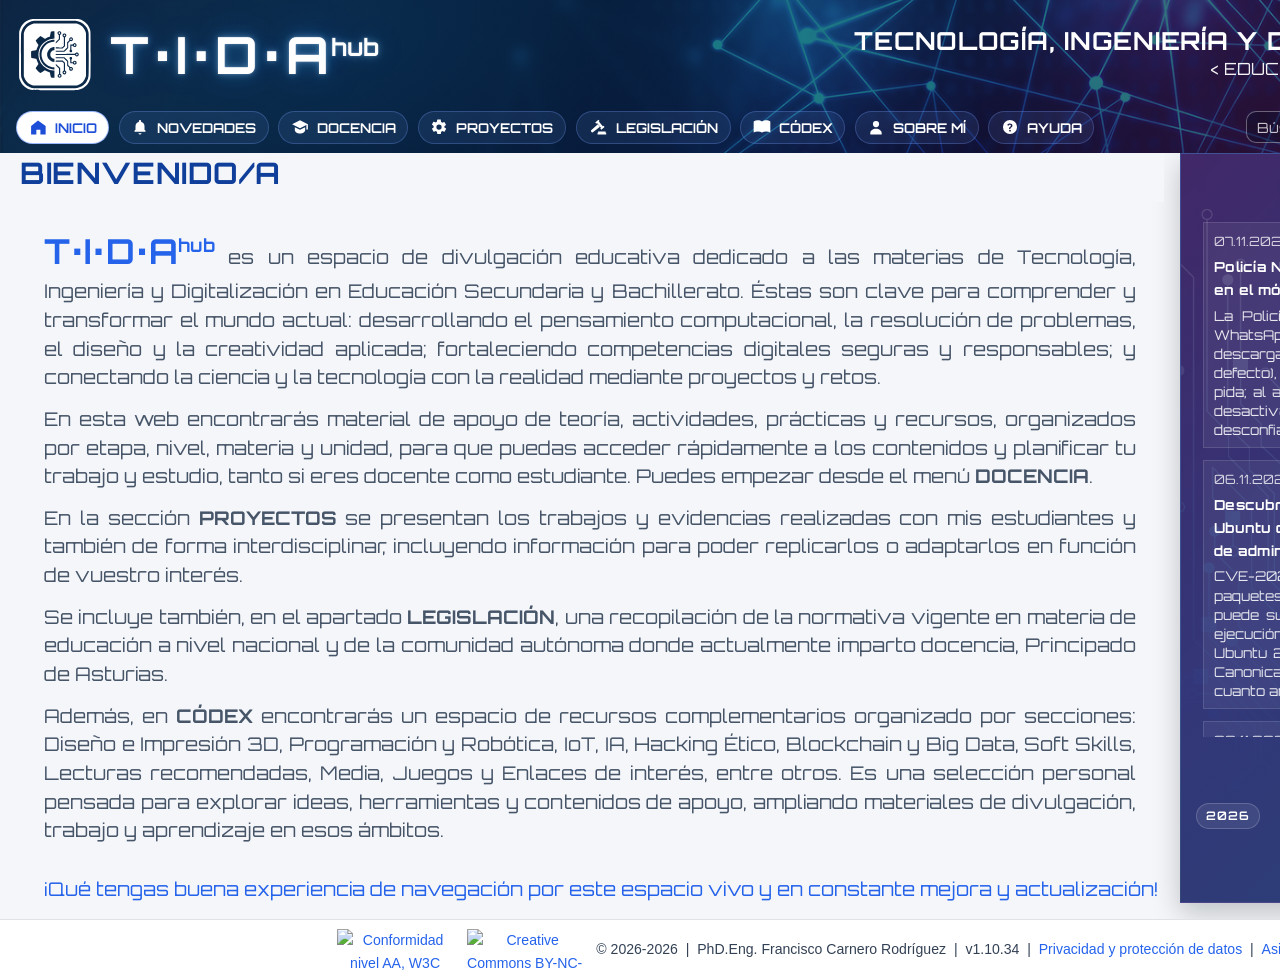
==== commit ecf25396: "El logotipo de la cabecera lleva a INICIO desde cualquier sección." ====
--- a/index.html
+++ b/index.html
@@ -4,9 +4,9 @@
     <meta charset="utf-8" />
     <meta name="viewport" content="width=device-width, initial-scale=1" />
     <title>T·I·D·Ahub</title>
-    <link rel="stylesheet" href="./styles.css?v=1.10.33" />
+    <link rel="stylesheet" href="./styles.css?v=1.10.34" />
     <script>
-      window.MYWEB_ASSET_V = "1.10.33";
+      window.MYWEB_ASSET_V = "1.10.34";
     </script>
     <script>
       (function () {
@@ -22,9 +22,9 @@
       <div class="header-inner">
         <div class="header-top">
           <div class="brand-left">
-            <span class="brand-logo">
-              <img src="./logo/logo_app.svg" alt="Logotipo T·I·D·Ahub" width="256" height="256" decoding="async" />
-            </span>
+            <button type="button" class="brand-logo" id="brand-logo-home" aria-label="Ir a inicio">
+              <img src="./logo/logo_app.svg" alt="" width="256" height="256" decoding="async" />
+            </button>
             <h1 id="site-title" class="brand-title">T·I·D·A<span class="brand-suffix">hub</span></h1>
           </div>
           <div class="header-right">
@@ -231,11 +231,11 @@
           <span class="footer-sep" aria-hidden="true">|</span>
           <span>PhD.Eng. Francisco Carnero Rodríguez</span>
           <span class="footer-sep" aria-hidden="true">|</span>
-          <span id="site-version">v1.10.33</span>
+          <span id="site-version">v1.10.34</span>
           <span class="footer-sep" aria-hidden="true">|</span>
-          <a href="./privacidad.html?v=1.10.33" class="footer-privacy-link">Privacidad y protección de datos</a>
+          <a href="./privacidad.html?v=1.10.34" class="footer-privacy-link">Privacidad y protección de datos</a>
           <span class="footer-sep" aria-hidden="true">|</span>
-          <a href="./asistencia-ia.html?v=1.10.33" class="footer-ai-link">Asistencia IA</a>
+          <a href="./asistencia-ia.html?v=1.10.34" class="footer-ai-link">Asistencia IA</a>
         </div>
       </div>
     </footer>
@@ -280,7 +280,7 @@
             });
         }
         function bootAssets(bust, dataJsText) {
-          bust = String(bust || window.MYWEB_ASSET_V || "1.10.33");
+          bust = String(bust || window.MYWEB_ASSET_V || "1.10.34");
           window.MYWEB_ASSET_V = bust;
           if (typeof window.MYWEB_wireVersionedLinks === "function") {
             window.MYWEB_wireVersionedLinks(bust);
@@ -324,7 +324,7 @@
         });
         // Si version-boot falla o tarda, no bloquear la web.
         setTimeout(function () {
-          start(window.MYWEB_ASSET_V || "1.10.33", window.__MYWEB_DATA_JS_TEXT__ || "");
+          start(window.MYWEB_ASSET_V || "1.10.34", window.__MYWEB_DATA_JS_TEXT__ || "");
         }, 2500);
       })();
     </script>
--- a/styles.css
+++ b/styles.css
@@ -321,6 +321,23 @@
   background: transparent;
   color: inherit;
   overflow: visible;
+  padding: 0;
+  margin: 0;
+  line-height: 0;
+  font: inherit;
+  text-decoration: none;
+  cursor: pointer;
+  appearance: none;
+  -webkit-appearance: none;
+}
+
+.brand-logo:hover img {
+  opacity: 0.82;
+}
+
+.brand-logo:focus-visible {
+  outline: 2px solid #9fc0ff;
+  outline-offset: 3px;
 }
 
 .brand-logo img,
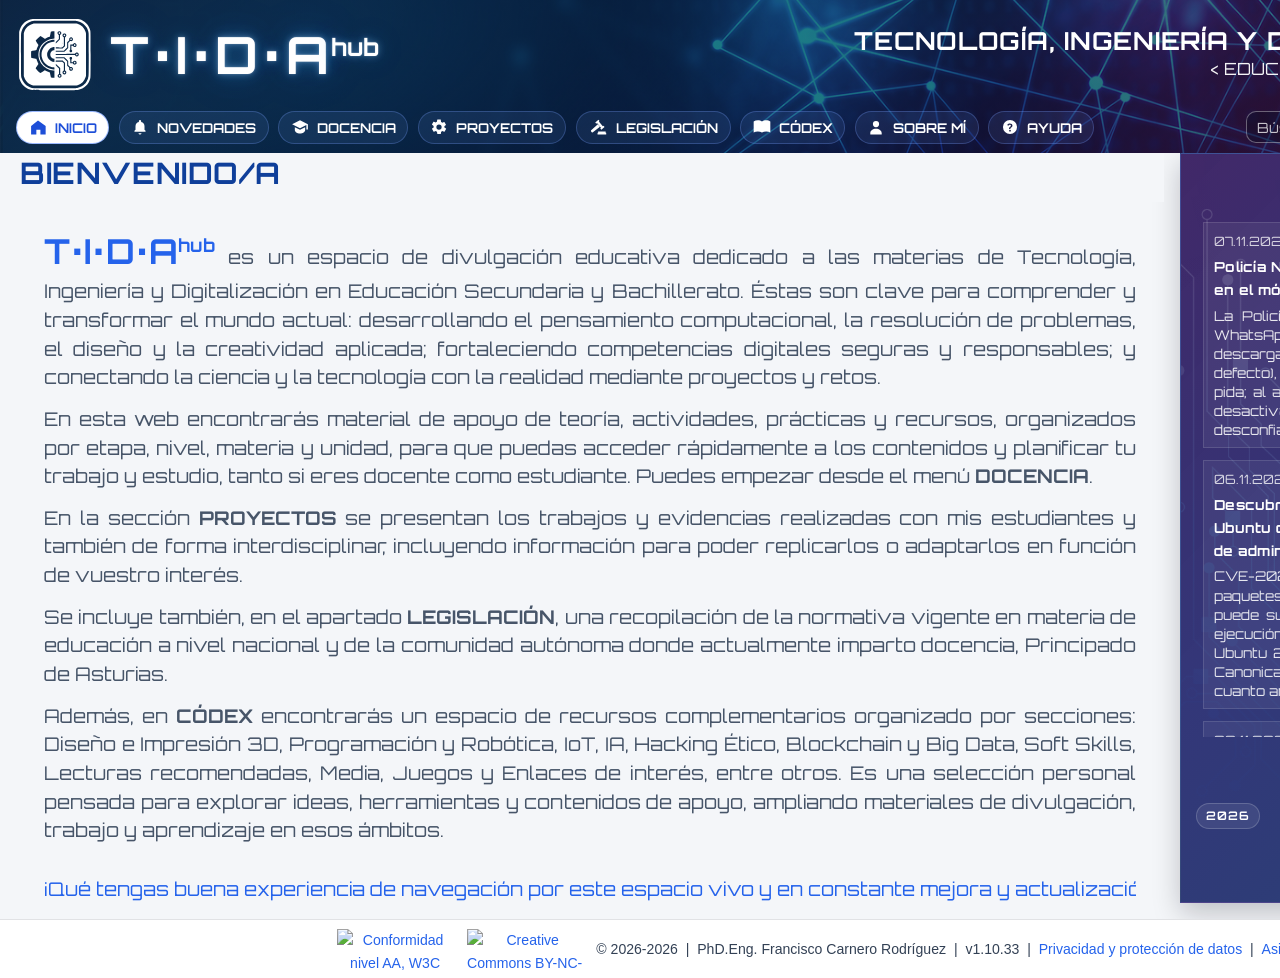
==== commit 34fb8f1a: "Retira el enlace del logotipo a INICIO y restaura la versión 1.10.33." ====
--- a/index.html
+++ b/index.html
@@ -4,9 +4,9 @@
     <meta charset="utf-8" />
     <meta name="viewport" content="width=device-width, initial-scale=1" />
     <title>T·I·D·Ahub</title>
-    <link rel="stylesheet" href="./styles.css?v=1.10.34" />
+    <link rel="stylesheet" href="./styles.css?v=1.10.33" />
     <script>
-      window.MYWEB_ASSET_V = "1.10.34";
+      window.MYWEB_ASSET_V = "1.10.33";
     </script>
     <script>
       (function () {
@@ -22,9 +22,9 @@
       <div class="header-inner">
         <div class="header-top">
           <div class="brand-left">
-            <button type="button" class="brand-logo" id="brand-logo-home" aria-label="Ir a inicio">
-              <img src="./logo/logo_app.svg" alt="" width="256" height="256" decoding="async" />
-            </button>
+            <span class="brand-logo">
+              <img src="./logo/logo_app.svg" alt="Logotipo T·I·D·Ahub" width="256" height="256" decoding="async" />
+            </span>
             <h1 id="site-title" class="brand-title">T·I·D·A<span class="brand-suffix">hub</span></h1>
           </div>
           <div class="header-right">
@@ -231,11 +231,11 @@
           <span class="footer-sep" aria-hidden="true">|</span>
           <span>PhD.Eng. Francisco Carnero Rodríguez</span>
           <span class="footer-sep" aria-hidden="true">|</span>
-          <span id="site-version">v1.10.34</span>
+          <span id="site-version">v1.10.33</span>
           <span class="footer-sep" aria-hidden="true">|</span>
-          <a href="./privacidad.html?v=1.10.34" class="footer-privacy-link">Privacidad y protección de datos</a>
+          <a href="./privacidad.html?v=1.10.33" class="footer-privacy-link">Privacidad y protección de datos</a>
           <span class="footer-sep" aria-hidden="true">|</span>
-          <a href="./asistencia-ia.html?v=1.10.34" class="footer-ai-link">Asistencia IA</a>
+          <a href="./asistencia-ia.html?v=1.10.33" class="footer-ai-link">Asistencia IA</a>
         </div>
       </div>
     </footer>
@@ -280,7 +280,7 @@
             });
         }
         function bootAssets(bust, dataJsText) {
-          bust = String(bust || window.MYWEB_ASSET_V || "1.10.34");
+          bust = String(bust || window.MYWEB_ASSET_V || "1.10.33");
           window.MYWEB_ASSET_V = bust;
           if (typeof window.MYWEB_wireVersionedLinks === "function") {
             window.MYWEB_wireVersionedLinks(bust);
@@ -324,7 +324,7 @@
         });
         // Si version-boot falla o tarda, no bloquear la web.
         setTimeout(function () {
-          start(window.MYWEB_ASSET_V || "1.10.34", window.__MYWEB_DATA_JS_TEXT__ || "");
+          start(window.MYWEB_ASSET_V || "1.10.33", window.__MYWEB_DATA_JS_TEXT__ || "");
         }, 2500);
       })();
     </script>
--- a/styles.css
+++ b/styles.css
@@ -321,23 +321,6 @@
   background: transparent;
   color: inherit;
   overflow: visible;
-  padding: 0;
-  margin: 0;
-  line-height: 0;
-  font: inherit;
-  text-decoration: none;
-  cursor: pointer;
-  appearance: none;
-  -webkit-appearance: none;
-}
-
-.brand-logo:hover img {
-  opacity: 0.82;
-}
-
-.brand-logo:focus-visible {
-  outline: 2px solid #9fc0ff;
-  outline-offset: 3px;
 }
 
 .brand-logo img,
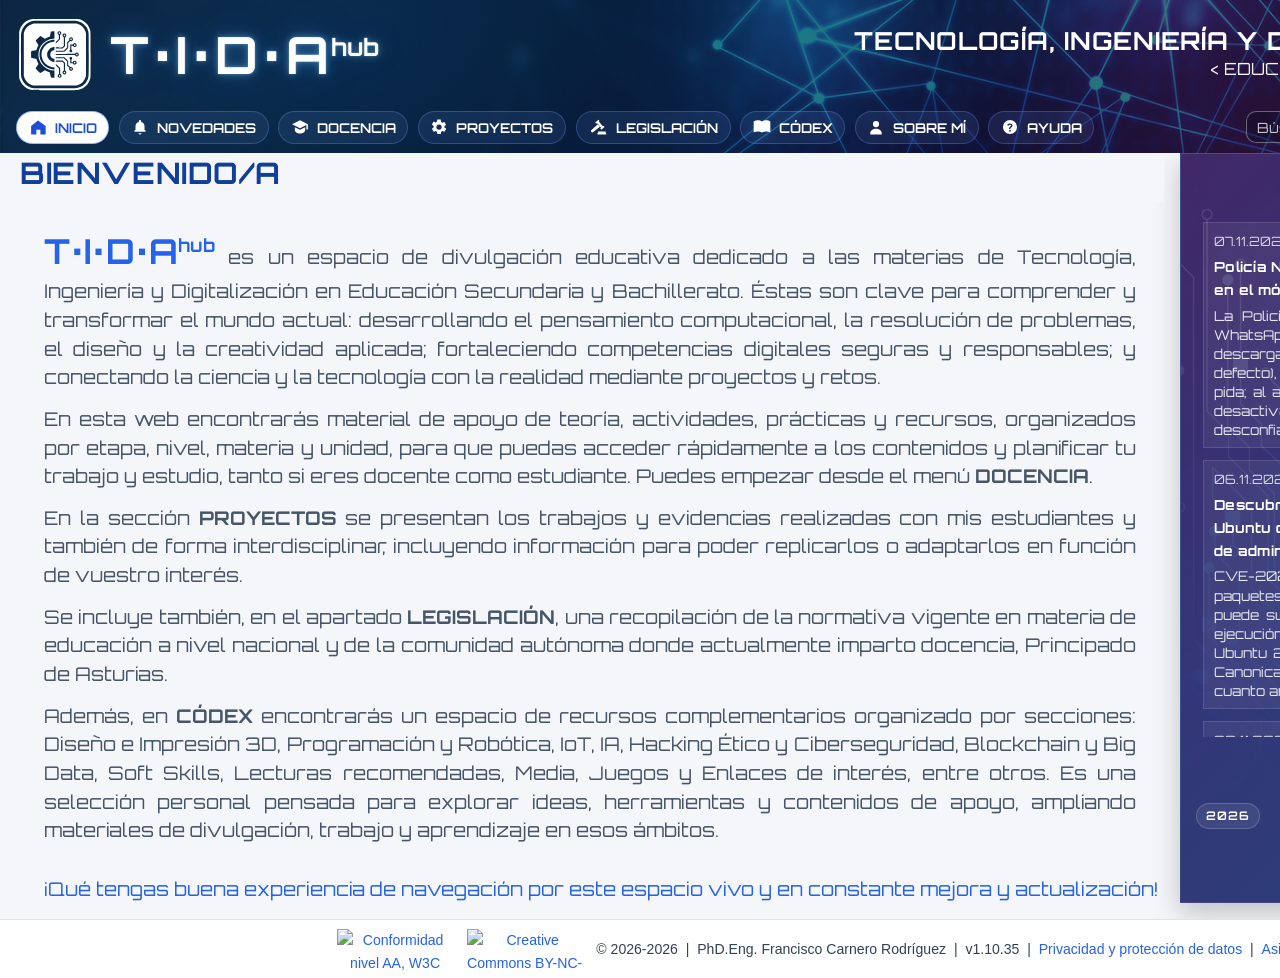
==== commit 633da7bb: "Renombra la sección de CÓDEX a Hacking Ético y Ciberseguridad." ====
--- a/index.html
+++ b/index.html
@@ -4,9 +4,9 @@
     <meta charset="utf-8" />
     <meta name="viewport" content="width=device-width, initial-scale=1" />
     <title>T·I·D·Ahub</title>
-    <link rel="stylesheet" href="./styles.css?v=1.10.33" />
+    <link rel="stylesheet" href="./styles.css?v=1.10.35" />
     <script>
-      window.MYWEB_ASSET_V = "1.10.33";
+      window.MYWEB_ASSET_V = "1.10.35";
     </script>
     <script>
       (function () {
@@ -231,11 +231,11 @@
           <span class="footer-sep" aria-hidden="true">|</span>
           <span>PhD.Eng. Francisco Carnero Rodríguez</span>
           <span class="footer-sep" aria-hidden="true">|</span>
-          <span id="site-version">v1.10.33</span>
+          <span id="site-version">v1.10.35</span>
           <span class="footer-sep" aria-hidden="true">|</span>
-          <a href="./privacidad.html?v=1.10.33" class="footer-privacy-link">Privacidad y protección de datos</a>
+          <a href="./privacidad.html?v=1.10.35" class="footer-privacy-link">Privacidad y protección de datos</a>
           <span class="footer-sep" aria-hidden="true">|</span>
-          <a href="./asistencia-ia.html?v=1.10.33" class="footer-ai-link">Asistencia IA</a>
+          <a href="./asistencia-ia.html?v=1.10.35" class="footer-ai-link">Asistencia IA</a>
         </div>
       </div>
     </footer>
@@ -280,7 +280,7 @@
             });
         }
         function bootAssets(bust, dataJsText) {
-          bust = String(bust || window.MYWEB_ASSET_V || "1.10.33");
+          bust = String(bust || window.MYWEB_ASSET_V || "1.10.35");
           window.MYWEB_ASSET_V = bust;
           if (typeof window.MYWEB_wireVersionedLinks === "function") {
             window.MYWEB_wireVersionedLinks(bust);
@@ -324,7 +324,7 @@
         });
         // Si version-boot falla o tarda, no bloquear la web.
         setTimeout(function () {
-          start(window.MYWEB_ASSET_V || "1.10.33", window.__MYWEB_DATA_JS_TEXT__ || "");
+          start(window.MYWEB_ASSET_V || "1.10.35", window.__MYWEB_DATA_JS_TEXT__ || "");
         }, 2500);
       })();
     </script>
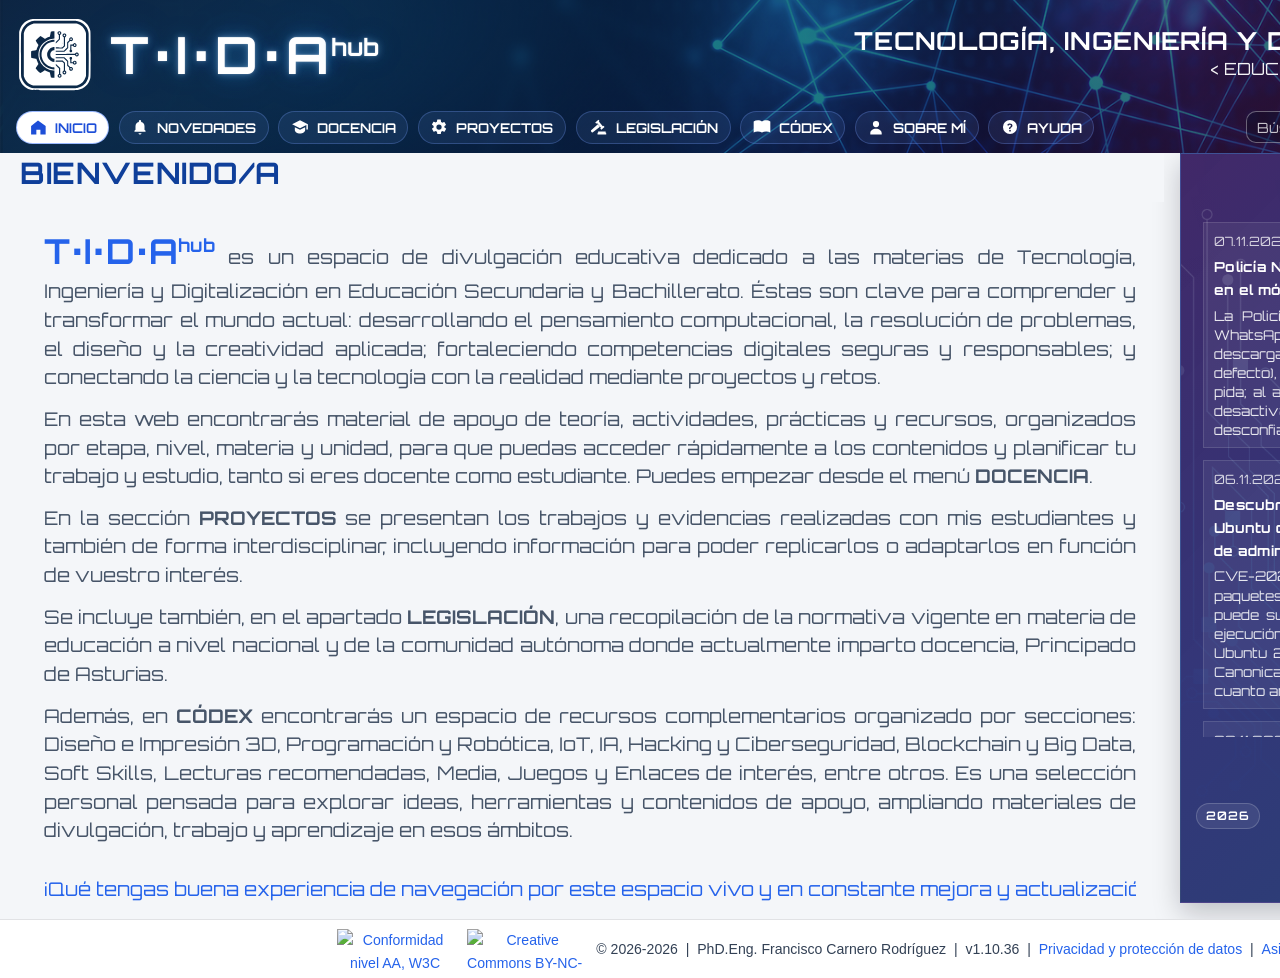
==== commit f6c1c910: "Acorta el nombre de la sección a Hacking y Ciberseguridad." ====
--- a/index.html
+++ b/index.html
@@ -4,9 +4,9 @@
     <meta charset="utf-8" />
     <meta name="viewport" content="width=device-width, initial-scale=1" />
     <title>T·I·D·Ahub</title>
-    <link rel="stylesheet" href="./styles.css?v=1.10.35" />
+    <link rel="stylesheet" href="./styles.css?v=1.10.36" />
     <script>
-      window.MYWEB_ASSET_V = "1.10.35";
+      window.MYWEB_ASSET_V = "1.10.36";
     </script>
     <script>
       (function () {
@@ -231,11 +231,11 @@
           <span class="footer-sep" aria-hidden="true">|</span>
           <span>PhD.Eng. Francisco Carnero Rodríguez</span>
           <span class="footer-sep" aria-hidden="true">|</span>
-          <span id="site-version">v1.10.35</span>
+          <span id="site-version">v1.10.36</span>
           <span class="footer-sep" aria-hidden="true">|</span>
-          <a href="./privacidad.html?v=1.10.35" class="footer-privacy-link">Privacidad y protección de datos</a>
+          <a href="./privacidad.html?v=1.10.36" class="footer-privacy-link">Privacidad y protección de datos</a>
           <span class="footer-sep" aria-hidden="true">|</span>
-          <a href="./asistencia-ia.html?v=1.10.35" class="footer-ai-link">Asistencia IA</a>
+          <a href="./asistencia-ia.html?v=1.10.36" class="footer-ai-link">Asistencia IA</a>
         </div>
       </div>
     </footer>
@@ -280,7 +280,7 @@
             });
         }
         function bootAssets(bust, dataJsText) {
-          bust = String(bust || window.MYWEB_ASSET_V || "1.10.35");
+          bust = String(bust || window.MYWEB_ASSET_V || "1.10.36");
           window.MYWEB_ASSET_V = bust;
           if (typeof window.MYWEB_wireVersionedLinks === "function") {
             window.MYWEB_wireVersionedLinks(bust);
@@ -324,7 +324,7 @@
         });
         // Si version-boot falla o tarda, no bloquear la web.
         setTimeout(function () {
-          start(window.MYWEB_ASSET_V || "1.10.35", window.__MYWEB_DATA_JS_TEXT__ || "");
+          start(window.MYWEB_ASSET_V || "1.10.36", window.__MYWEB_DATA_JS_TEXT__ || "");
         }, 2500);
       })();
     </script>
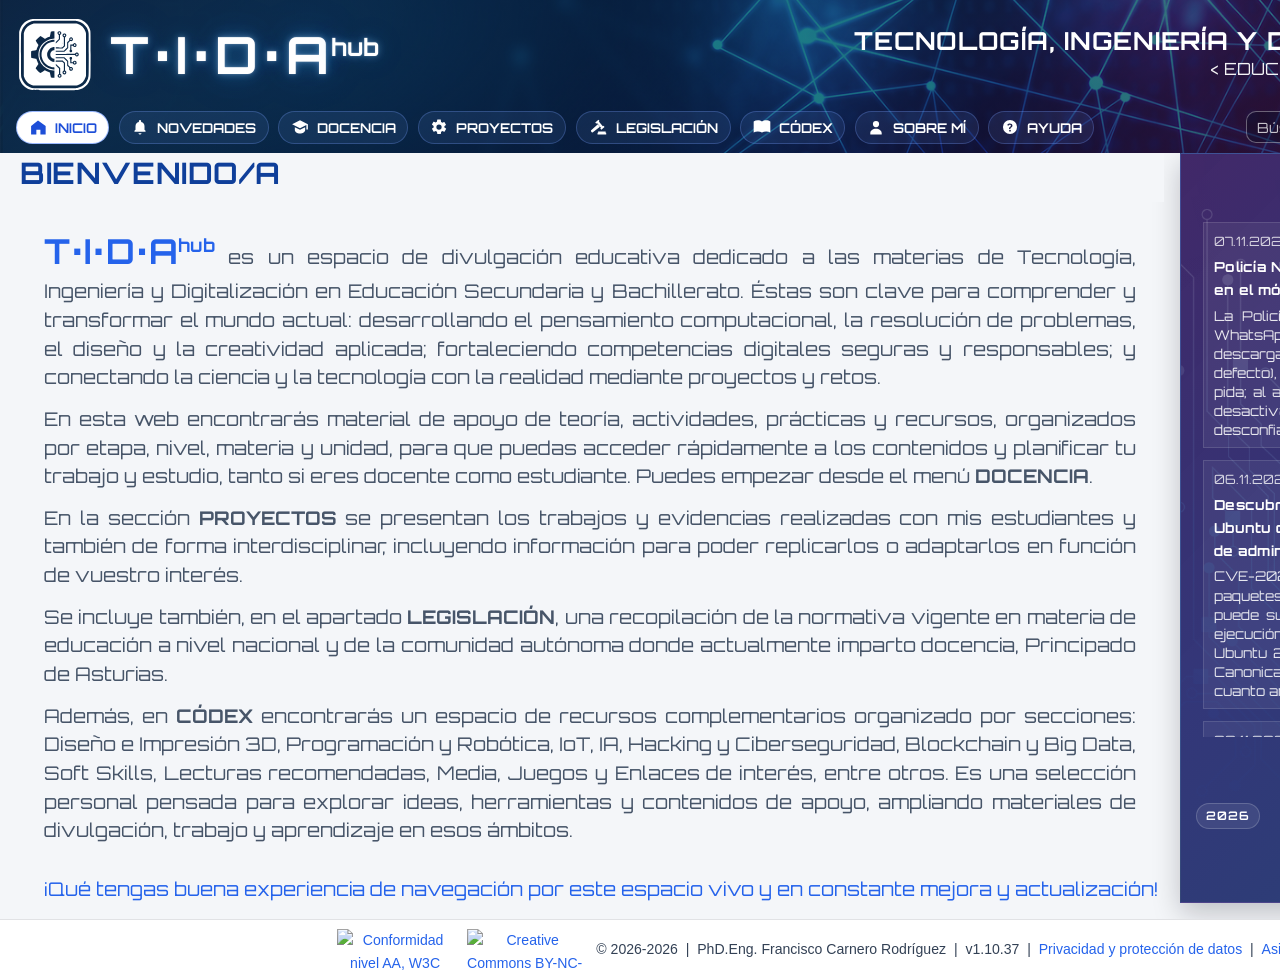
==== commit 64a36de6: "Alinea el inicio del contenido de CÓDEX con la altura que tiene al hacer scroll." ====
--- a/index.html
+++ b/index.html
@@ -4,9 +4,9 @@
     <meta charset="utf-8" />
     <meta name="viewport" content="width=device-width, initial-scale=1" />
     <title>T·I·D·Ahub</title>
-    <link rel="stylesheet" href="./styles.css?v=1.10.36" />
+    <link rel="stylesheet" href="./styles.css?v=1.10.37" />
     <script>
-      window.MYWEB_ASSET_V = "1.10.36";
+      window.MYWEB_ASSET_V = "1.10.37";
     </script>
     <script>
       (function () {
@@ -231,11 +231,11 @@
           <span class="footer-sep" aria-hidden="true">|</span>
           <span>PhD.Eng. Francisco Carnero Rodríguez</span>
           <span class="footer-sep" aria-hidden="true">|</span>
-          <span id="site-version">v1.10.36</span>
+          <span id="site-version">v1.10.37</span>
           <span class="footer-sep" aria-hidden="true">|</span>
-          <a href="./privacidad.html?v=1.10.36" class="footer-privacy-link">Privacidad y protección de datos</a>
+          <a href="./privacidad.html?v=1.10.37" class="footer-privacy-link">Privacidad y protección de datos</a>
           <span class="footer-sep" aria-hidden="true">|</span>
-          <a href="./asistencia-ia.html?v=1.10.36" class="footer-ai-link">Asistencia IA</a>
+          <a href="./asistencia-ia.html?v=1.10.37" class="footer-ai-link">Asistencia IA</a>
         </div>
       </div>
     </footer>
@@ -280,7 +280,7 @@
             });
         }
         function bootAssets(bust, dataJsText) {
-          bust = String(bust || window.MYWEB_ASSET_V || "1.10.36");
+          bust = String(bust || window.MYWEB_ASSET_V || "1.10.37");
           window.MYWEB_ASSET_V = bust;
           if (typeof window.MYWEB_wireVersionedLinks === "function") {
             window.MYWEB_wireVersionedLinks(bust);
@@ -324,7 +324,7 @@
         });
         // Si version-boot falla o tarda, no bloquear la web.
         setTimeout(function () {
-          start(window.MYWEB_ASSET_V || "1.10.36", window.__MYWEB_DATA_JS_TEXT__ || "");
+          start(window.MYWEB_ASSET_V || "1.10.37", window.__MYWEB_DATA_JS_TEXT__ || "");
         }, 2500);
       })();
     </script>
--- a/styles.css
+++ b/styles.css
@@ -808,6 +808,32 @@
 .tab-panel:has(.codex-detail) {
   /* En vistas tipo CÓDEX, alinear contenido con el bloque fijo izquierdo */
   margin-top: 0.25rem;
+}
+
+/*
+  CÓDEX: al abrir, el contenido queda más bajo que cuando se hace scroll
+  (spacer +18px, miga vacía, margen del panel y paddings superiores).
+  El scroll lo sube hasta el borde pintado del título (sombra de 10px).
+  Esa es la altura de partida en todas las secciones.
+*/
+body:has(.codex-detail) .content-card {
+  padding-top: calc(var(--unit-title-spacer, 0px) - var(--codex-start-pull, 0px));
+}
+
+body:has(.codex-detail) .crumb:empty {
+  margin-bottom: 0;
+}
+
+body:has(.codex-detail) .tab-panel {
+  margin-top: 0;
+}
+
+body:has(.codex-detail) .codex-detail {
+  padding-top: 10px;
+}
+
+body:has(.codex-detail) .readings-page {
+  padding-top: 0;
 }
 
 /* LECTURAS / catálogos CÓDEX: scroll en .app (como el resto) para que el aside sticky funcione. */
@@ -4082,44 +4108,6 @@
   width: 100%;
 }
 
-/*
-  Topic BLOCKCHAIN / BIG DATA: el rótulo de columna queda fijo;
-  solo hace scroll el bloque de subapartados.
-*/
-body:has(.bc-bd-columns--single) .app {
-  overflow-x: auto;
-  overflow-y: hidden;
-}
-
-.tab-panel:has(.bc-bd-columns--single) {
-  height: calc(100vh - var(--home-news-top, 0px) - var(--footer-h));
-  max-height: calc(100vh - var(--home-news-top, 0px) - var(--footer-h));
-  min-height: 0;
-  overflow: hidden;
-}
-
-.tab-panel:has(.bc-bd-columns--single) .codex-detail--readings,
-.tab-panel:has(.bc-bd-columns--single) .codex-detail__content,
-.tab-panel:has(.bc-bd-columns--single) .readings-page.bc-bd-page,
-.tab-panel:has(.bc-bd-columns--single) .bc-bd-columns--single {
-  display: flex;
-  flex-direction: column;
-  flex: 1 1 auto;
-  min-height: 0;
-  height: 100%;
-  max-height: 100%;
-  overflow: hidden;
-}
-
-.tab-panel:has(.bc-bd-columns--single) .codex-detail--readings {
-  min-height: 0;
-}
-
-.tab-panel:has(.bc-bd-columns--single) .readings-page.bc-bd-page {
-  min-height: 0;
-  padding-bottom: 0.35rem;
-}
-
 .bc-bd-column {
   min-width: 0;
   width: 100%;
@@ -4129,15 +4117,20 @@
   padding: 0.85rem 0.9rem 1rem;
 }
 
+/* Topic: fichas sueltas, sin caja única ni rótulo BLOCKCHAIN / BIG DATA. */
 .bc-bd-columns--single .bc-bd-column {
-  display: flex;
-  flex-direction: column;
-  flex: 1 1 auto;
-  min-height: 0;
-  height: 100%;
-  max-height: 100%;
-  overflow: hidden;
-  padding-bottom: 0.55rem;
+  display: block;
+  height: auto;
+  max-height: none;
+  overflow: visible;
+  padding: 0;
+  border: 0;
+  background: transparent;
+}
+
+body.theme-light .bc-bd-columns--single .bc-bd-column {
+  background: transparent;
+  border: 0;
 }
 
 body.theme-light .bc-bd-column {
@@ -4158,11 +4151,7 @@
 }
 
 .bc-bd-columns--single .bc-bd-column__title {
-  flex: 0 0 auto;
-  position: relative;
-  z-index: 12;
-  margin-bottom: 0.65rem;
-  box-shadow: 0 8px 0 #0b2a5c;
+  display: none;
 }
 
 body.theme-light .bc-bd-column__title {
@@ -4177,14 +4166,9 @@
 }
 
 .bc-bd-columns--single .bc-bd-column__sections {
-  flex: 1 1 auto;
-  min-height: 0;
-  overflow-x: hidden;
-  overflow-y: auto;
-  overscroll-behavior: contain;
-  padding-top: 0.35rem;
-  padding-bottom: 1.1rem;
-  scroll-padding-top: 0.5rem;
+  gap: 0.85rem;
+  overflow: visible;
+  padding: 0;
 }
 
 .bc-bd-section {
@@ -4198,8 +4182,38 @@
 }
 
 .bc-bd-columns--single .bc-bd-section {
-  /* El scroll es interno a .bc-bd-column__sections (bajo el rótulo fijo). */
-  scroll-margin-top: 0.65rem;
+  padding: 0.85rem 0.95rem;
+  border: 1px solid rgba(122, 162, 255, 0.18);
+  background: rgba(255, 255, 255, 0.06);
+  scroll-margin-top: calc(var(--unit-title-spacer, 3.75rem) + 0.35rem);
+}
+
+body.theme-light .bc-bd-columns--single .bc-bd-section {
+  background: rgba(255, 255, 255, 0.92);
+  border-color: rgba(15, 23, 42, 0.12);
+}
+
+.bc-bd-columns--single .bc-bd-section__title {
+  margin: 0;
+  padding: 0.28rem 0.55rem;
+  font-size: 1.16rem;
+  line-height: 1.35;
+  letter-spacing: 0.02em;
+  color: #ffffff;
+  background: #0b2a5c;
+}
+
+body.theme-light .bc-bd-columns--single .bc-bd-section__title {
+  color: #ffffff;
+  background: #0b2a5c;
+}
+
+.bc-bd-columns--single .bc-bd-section__content {
+  margin-top: 0.6rem;
+}
+
+.bc-bd-columns--single .bc-bd-section__body {
+  font-size: 0.95rem;
 }
 
 body.theme-light .bc-bd-section {
@@ -5889,35 +5903,6 @@
     overflow-x: hidden;
   }
 
-  /* Móvil: BC/BD topic vuelve al scroll de documento (sin panel interno fijo). */
-  body:has(.bc-bd-columns--single) .app {
-    overflow: visible;
-  }
-
-  .tab-panel:has(.bc-bd-columns--single),
-  .tab-panel:has(.bc-bd-columns--single) .codex-detail--readings,
-  .tab-panel:has(.bc-bd-columns--single) .codex-detail__content,
-  .tab-panel:has(.bc-bd-columns--single) .readings-page.bc-bd-page,
-  .tab-panel:has(.bc-bd-columns--single) .bc-bd-columns--single,
-  .bc-bd-columns--single .bc-bd-column {
-    height: auto;
-    max-height: none;
-    overflow: visible;
-    display: block;
-  }
-
-  .bc-bd-columns--single .bc-bd-column__title {
-    position: sticky;
-    top: var(--home-news-top, 0px);
-    z-index: 12;
-    box-shadow: 0 6px 0 #0b2a5c;
-  }
-
-  .bc-bd-columns--single .bc-bd-column__sections {
-    overflow: visible;
-    padding-top: 0.25rem;
-  }
-
   /* Título + VOLVER siempre en la misma línea (VOLVER al margen derecho) */
   body:has(.codex-detail) .content-card h2#unit-title,
   body:has(.codex-detail) .content-card #unit-title,
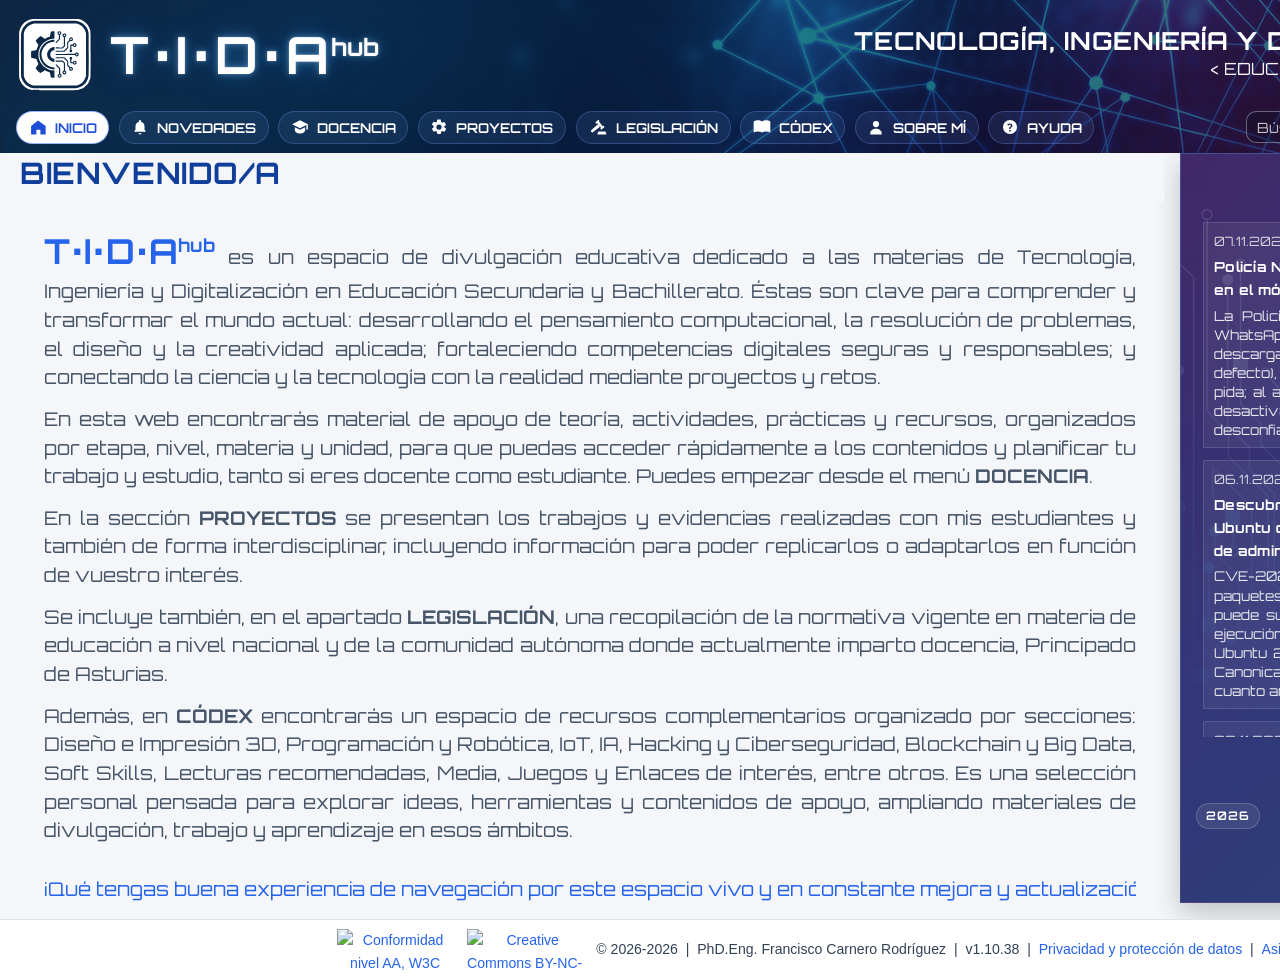
==== commit e08363a3: "Centra el logotipo de cada sección de CÓDEX y lo alinea por arriba con el contenido." ====
--- a/index.html
+++ b/index.html
@@ -4,9 +4,9 @@
     <meta charset="utf-8" />
     <meta name="viewport" content="width=device-width, initial-scale=1" />
     <title>T·I·D·Ahub</title>
-    <link rel="stylesheet" href="./styles.css?v=1.10.37" />
+    <link rel="stylesheet" href="./styles.css?v=1.10.38" />
     <script>
-      window.MYWEB_ASSET_V = "1.10.37";
+      window.MYWEB_ASSET_V = "1.10.38";
     </script>
     <script>
       (function () {
@@ -231,11 +231,11 @@
           <span class="footer-sep" aria-hidden="true">|</span>
           <span>PhD.Eng. Francisco Carnero Rodríguez</span>
           <span class="footer-sep" aria-hidden="true">|</span>
-          <span id="site-version">v1.10.37</span>
+          <span id="site-version">v1.10.38</span>
           <span class="footer-sep" aria-hidden="true">|</span>
-          <a href="./privacidad.html?v=1.10.37" class="footer-privacy-link">Privacidad y protección de datos</a>
+          <a href="./privacidad.html?v=1.10.38" class="footer-privacy-link">Privacidad y protección de datos</a>
           <span class="footer-sep" aria-hidden="true">|</span>
-          <a href="./asistencia-ia.html?v=1.10.37" class="footer-ai-link">Asistencia IA</a>
+          <a href="./asistencia-ia.html?v=1.10.38" class="footer-ai-link">Asistencia IA</a>
         </div>
       </div>
     </footer>
@@ -280,7 +280,7 @@
             });
         }
         function bootAssets(bust, dataJsText) {
-          bust = String(bust || window.MYWEB_ASSET_V || "1.10.37");
+          bust = String(bust || window.MYWEB_ASSET_V || "1.10.38");
           window.MYWEB_ASSET_V = bust;
           if (typeof window.MYWEB_wireVersionedLinks === "function") {
             window.MYWEB_wireVersionedLinks(bust);
@@ -324,7 +324,7 @@
         });
         // Si version-boot falla o tarda, no bloquear la web.
         setTimeout(function () {
-          start(window.MYWEB_ASSET_V || "1.10.37", window.__MYWEB_DATA_JS_TEXT__ || "");
+          start(window.MYWEB_ASSET_V || "1.10.38", window.__MYWEB_DATA_JS_TEXT__ || "");
         }, 2500);
       })();
     </script>
--- a/styles.css
+++ b/styles.css
@@ -3201,7 +3201,7 @@
   overflow-x: hidden;
   overflow-y: auto;
   overscroll-behavior: contain;
-  padding: 0.15rem 0.6rem 0.4rem;
+  padding: 4px 0.6rem 0.4rem;
   box-sizing: border-box;
   display: flex;
   justify-content: center;
@@ -3232,6 +3232,8 @@
   align-items: center;
   justify-content: center;
   gap: 1.1rem;
+  /* El logotipo arranca a la misma altura que el contenido; el aire de debajo se conserva. */
+  padding-top: 0;
 }
 
 .codex-detail__logo-btn {
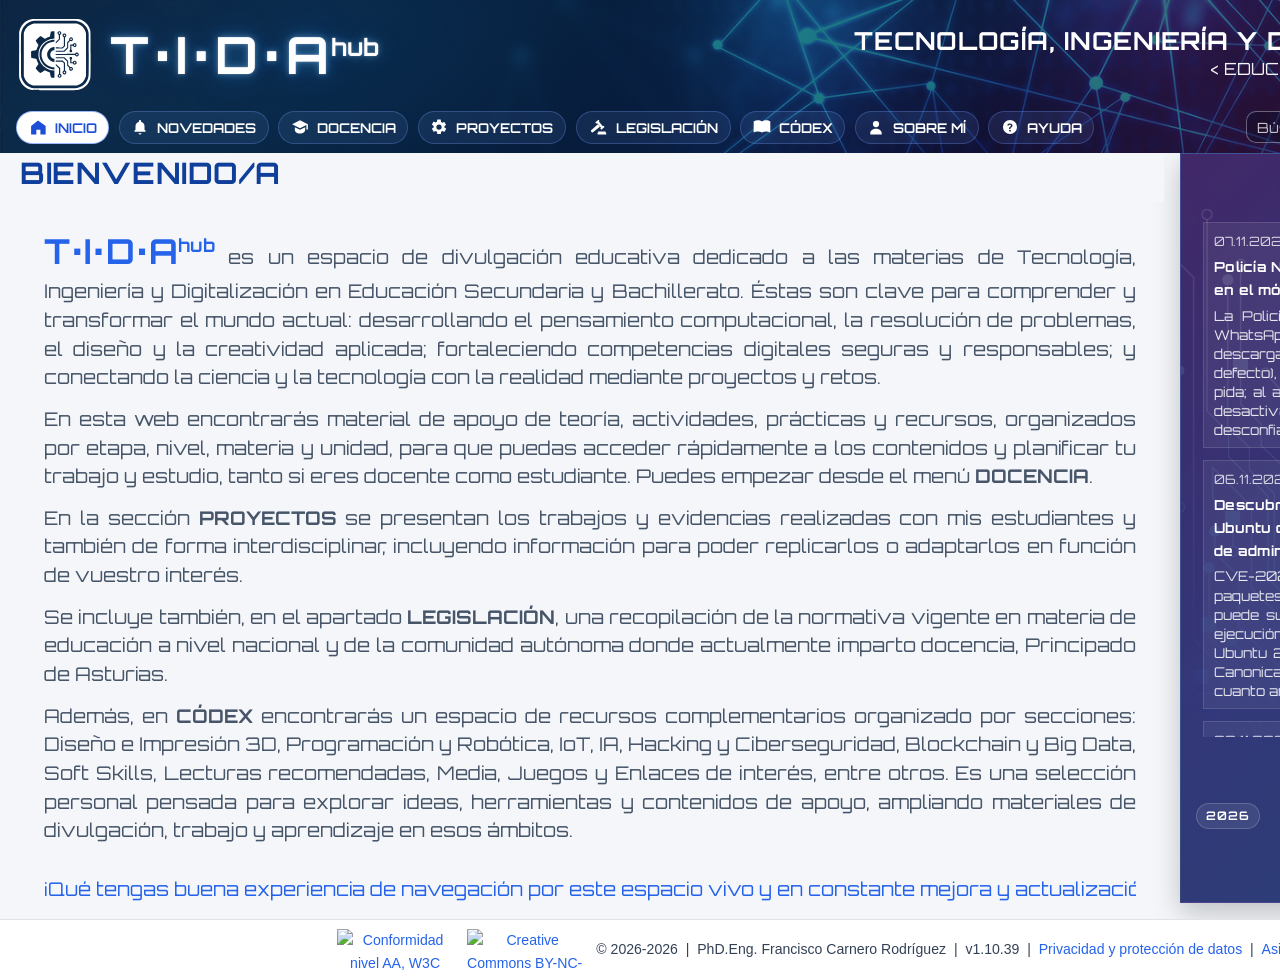
==== commit 57e66c0d: "Centra el logotipo de CÓDEX entre el borde de la ventana y el texto." ====
--- a/index.html
+++ b/index.html
@@ -4,9 +4,9 @@
     <meta charset="utf-8" />
     <meta name="viewport" content="width=device-width, initial-scale=1" />
     <title>T·I·D·Ahub</title>
-    <link rel="stylesheet" href="./styles.css?v=1.10.38" />
+    <link rel="stylesheet" href="./styles.css?v=1.10.39" />
     <script>
-      window.MYWEB_ASSET_V = "1.10.38";
+      window.MYWEB_ASSET_V = "1.10.39";
     </script>
     <script>
       (function () {
@@ -231,11 +231,11 @@
           <span class="footer-sep" aria-hidden="true">|</span>
           <span>PhD.Eng. Francisco Carnero Rodríguez</span>
           <span class="footer-sep" aria-hidden="true">|</span>
-          <span id="site-version">v1.10.38</span>
+          <span id="site-version">v1.10.39</span>
           <span class="footer-sep" aria-hidden="true">|</span>
-          <a href="./privacidad.html?v=1.10.38" class="footer-privacy-link">Privacidad y protección de datos</a>
+          <a href="./privacidad.html?v=1.10.39" class="footer-privacy-link">Privacidad y protección de datos</a>
           <span class="footer-sep" aria-hidden="true">|</span>
-          <a href="./asistencia-ia.html?v=1.10.38" class="footer-ai-link">Asistencia IA</a>
+          <a href="./asistencia-ia.html?v=1.10.39" class="footer-ai-link">Asistencia IA</a>
         </div>
       </div>
     </footer>
@@ -280,7 +280,7 @@
             });
         }
         function bootAssets(bust, dataJsText) {
-          bust = String(bust || window.MYWEB_ASSET_V || "1.10.38");
+          bust = String(bust || window.MYWEB_ASSET_V || "1.10.39");
           window.MYWEB_ASSET_V = bust;
           if (typeof window.MYWEB_wireVersionedLinks === "function") {
             window.MYWEB_wireVersionedLinks(bust);
@@ -324,7 +324,7 @@
         });
         // Si version-boot falla o tarda, no bloquear la web.
         setTimeout(function () {
-          start(window.MYWEB_ASSET_V || "1.10.38", window.__MYWEB_DATA_JS_TEXT__ || "");
+          start(window.MYWEB_ASSET_V || "1.10.39", window.__MYWEB_DATA_JS_TEXT__ || "");
         }, 2500);
       })();
     </script>
